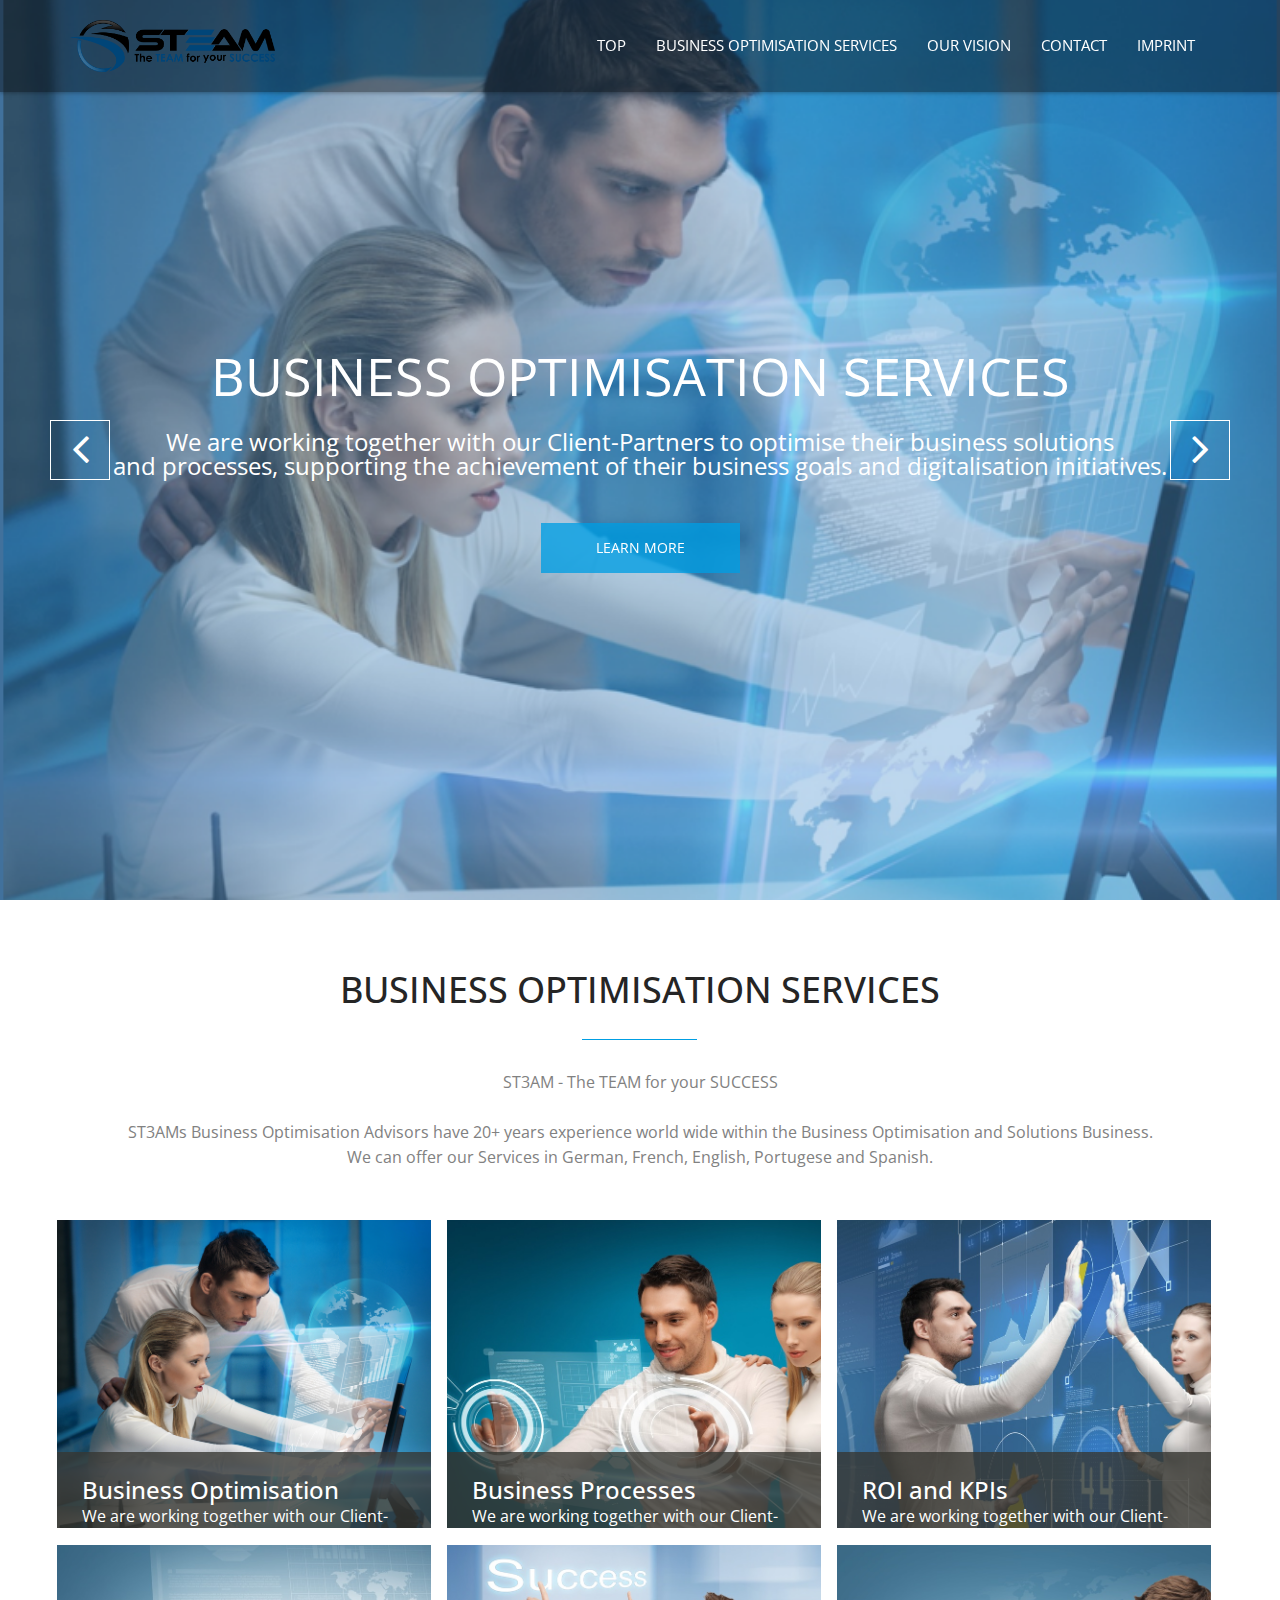
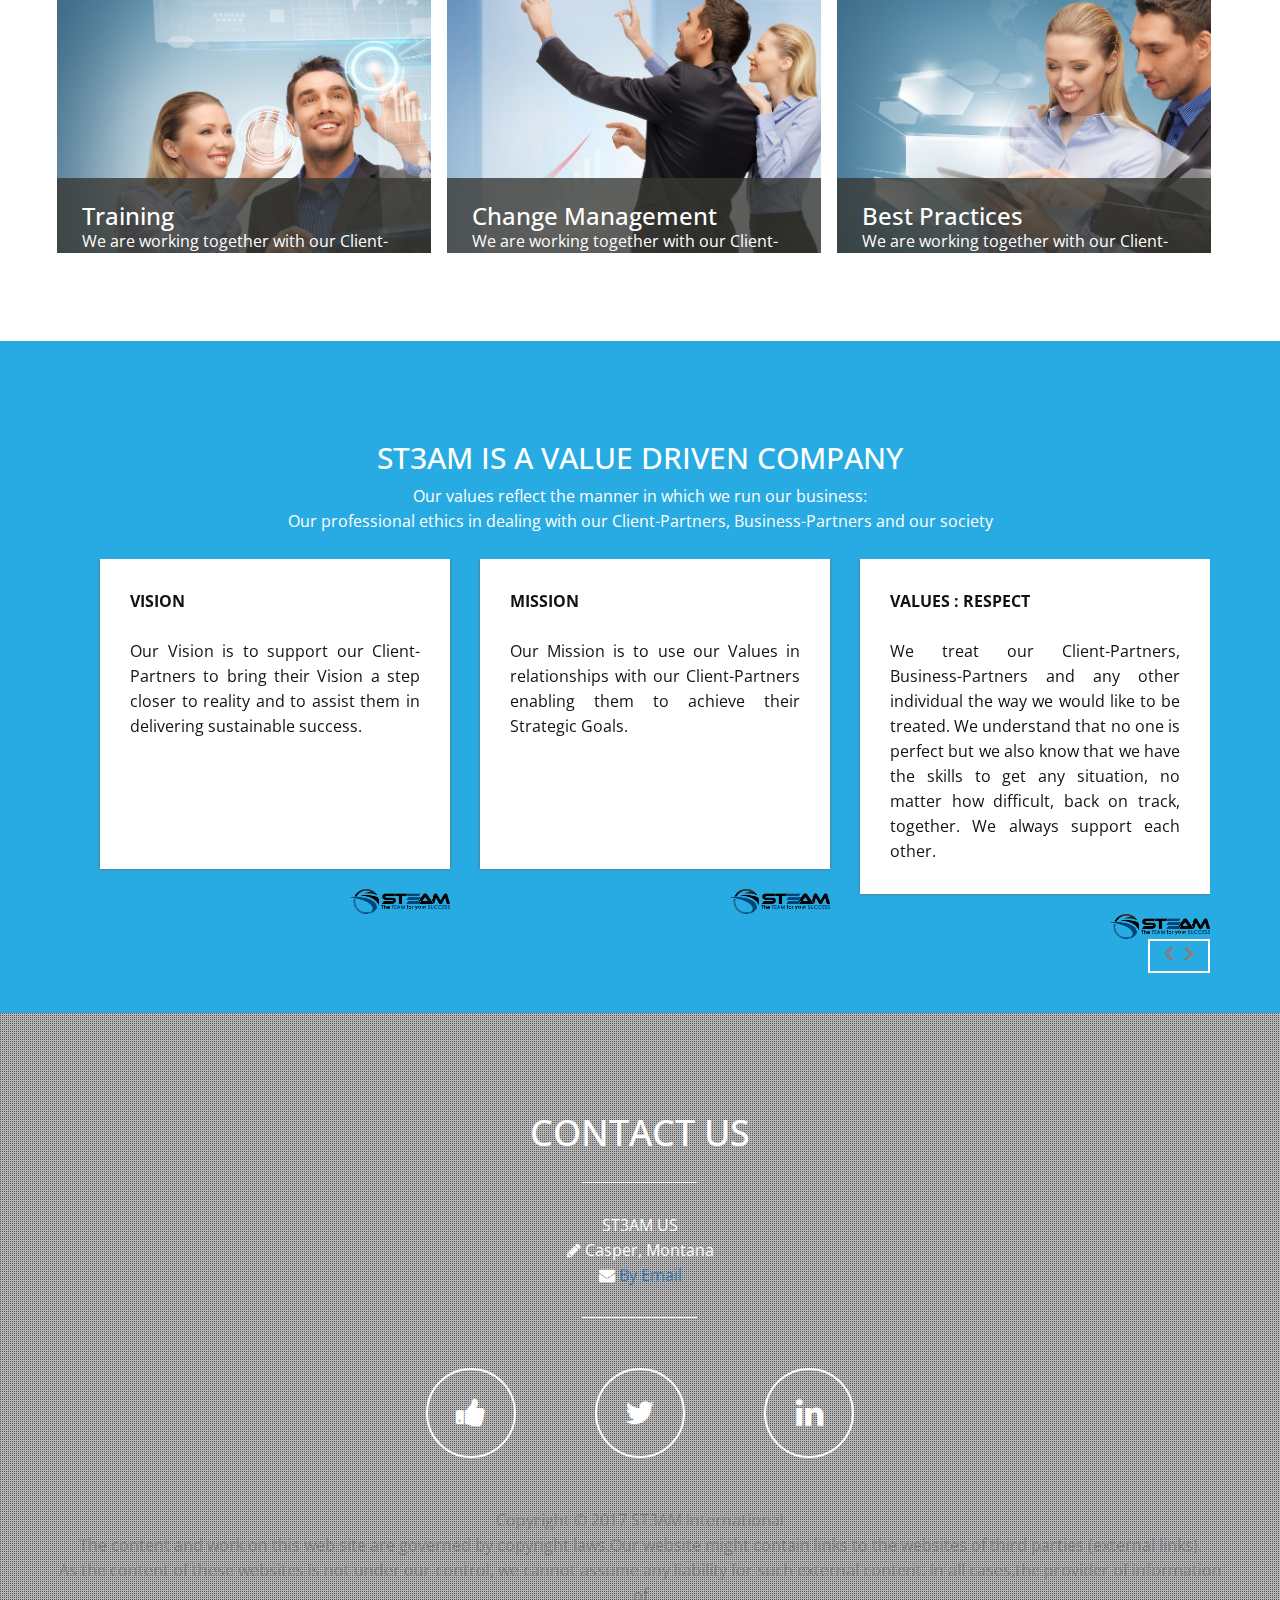
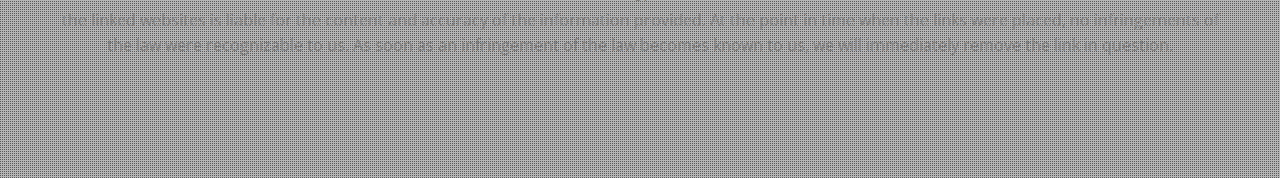
==== index.html @ ccc06d88 "Added email link" ====
<!DOCTYPE html>
<!--[if lt IE 7]>      <html lang="en" class="no-js lt-ie9 lt-ie8 lt-ie7"> <![endif]-->
<!--[if IE 7]>         <html lang="en" class="no-js lt-ie9 lt-ie8"> <![endif]-->
<!--[if IE 8]>         <html lang="en" class="no-js lt-ie9"> <![endif]-->
<!--[if gt IE 8]><!--> <html lang="en" class="no-js"> <!--<![endif]-->
    <head>
    	<!-- meta character set -->
        <meta charset="utf-8">
		<!-- Always force latest IE rendering engine or request Chrome Frame -->
        <meta http-equiv="X-UA-Compatible" content="IE=edge,chrome=1">
        <title>ST3AM GmbH - The TEAM for your SUCCESS</title>		
		<!-- Meta Description -->
        <meta name="description" content="We are working together with our Client-Partners to review and analyze their business processes, supporting them in their optimisation and digitalisation strategies.">
        <meta name="keywords" content="ST3AM, Business Optimisation Services, Processes, Analysis, KPI, ROI, business, optimisation,Oracle Field Service Cloud, OFSC, TOA,Workforce Management,Change Management,Best Practices,Training,Geschäftsprozesse, Optimierung, Mobility,Oracle, ContactEngine">
        <meta name="author" content="Ralf Fickert">
		<!-- Author of origional template used : Muhammad Morshed -->
		<!-- Mobile Specific Meta -->
        <meta name="viewport" content="width=device-width, initial-scale=1">
		
		<!-- CSS
		================================================== -->
		
		<link href='http://fonts.googleapis.com/css?family=Open+Sans:400,300,700' rel='stylesheet' type='text/css'>
		
		<!-- Fontawesome Icon font -->
        <link rel="stylesheet" href="css/font-awesome.min.css">
		<!-- bootstrap.min -->
        <link rel="stylesheet" href="css/jquery.fancybox.css">
		<!-- bootstrap.min -->
        <link rel="stylesheet" href="css/bootstrap.min.css">
		<!-- bootstrap.min -->
        <link rel="stylesheet" href="css/owl.carousel.css">
		<!-- bootstrap.min -->
        <link rel="stylesheet" href="css/slit-slider.css">
        <!-- bootstrap.min -->
        <link rel="stylesheet" href="css/slit-slider2.css">
		<!-- bootstrap.min -->
        <link rel="stylesheet" href="css/animate.css">
		<!-- Main Stylesheet -->
        <link rel="stylesheet" href="css/main.css">

		<!-- Modernizer Script for old Browsers -->
        <script src="js/modernizr-2.6.2.min.js"></script>

    </head>
	
    <body id="body">

		<!-- preloader -->
		<!-- <div id="preloader">
            <div class="loder-box">
            	<div class="battery"></div>
            </div>
		</div> -->
		<!-- end preloader -->

        <!--
        Fixed Navigation
        ==================================== -->
        <header id="navigation" class="navbar-inverse navbar-fixed-top animated-header">
            <div class="container">
                <div class="navbar-header">
                    <!-- responsive nav button -->
					<button type="button" class="navbar-toggle" data-toggle="collapse" data-target=".navbar-collapse">
						<span class="sr-only">Toggle navigation</span>
						<span class="icon-bar"></span>
						<span class="icon-bar"></span>
						<span class="icon-bar"></span>
                    </button>
					<!-- /responsive nav button -->
                    
					
                </div>

				<!-- main nav -->
                  <img src="img/logo/STEAM1.png"  class="logo-item" alt="ST3AM">
                <nav class="collapse navbar-collapse navbar-right" role="navigation">
                    <ul id="nav" class="nav navbar-nav">
                        <li><a href="#home-slider">Top</a></li>
                        <li><a href="#portfolio">Business Optimisation Services</a></li>
                        <li><a href="#client">Our Vision</a></li>
                        <li><a href="#social">Contact</a></li>
                         <li><a href="#social">Imprint</a></li>
                        
                    </ul>
                </nav>
				<!-- /main nav -->
				
            </div>
        </header>
        <!--
        End Fixed Navigation
        ==================================== -->
		
		<main class="site-content" role="main">
		
        <!--
        Home Slider
        ==================================== -->
		
		<section id="home-slider">
            <div id="slider" class="sl-slider-wrapper">
				<div class="sl-slider">
					<div class="sl-slide" data-orientation="vertical" data-slice1-rotation="10" data-slice2-rotation="-15" data-slice1-scale="" data-slice2-scale="2">

						<div class="bg-img bg-img-1"></div>

						<div class="slide-caption">
                            <div class="caption-content">
                                <h2 class="animated fadeInDown">Business Optimisation Services</h2>
                                <span class="animated fadeInDown">We are working together with our Client-Partners to optimise their business solutions<br>and processes, supporting the achievement of their business goals and digitalisation initiatives. </span>
                                <a href="#portfolio" class="btn btn-blue btn-effect">Learn More</a>
                            </div>
                        </div>
					</div>
					<div class="sl-slide" data-orientation="vertical" data-slice1-rotation="10" data-slice2-rotation="-15" data-slice1-scale="1.5" data-slice2-scale="1.5">
						<div class="bg-img bg-img-2"></div>
						<div class="slide-caption">
                            <div class="caption-content">
                                <h2>Business Processes</h2>
                                <span>We are working together with our Client-Partners to review and analyze their existing and <br>future business processes, supporting them in their optimisation and digitalisation strategies. </span>
                                <a href="#portfolio" class="btn btn-blue btn-effect">Learn More</a>
                            </div>
                        </div>
						
					</div>
					<div class="sl-slide" data-orientation="vertical" data-slice1-rotation="3" data-slice2-rotation="1.5" data-slice1-scale="1.5" data-slice2-scale="1.5">
						<div class="bg-img bg-img-3"></div>
						<div class="slide-caption">
                            <div class="caption-content">
                                <h2>ROI and KPIs</h2>
                                <span>We are working together with our Client-Partners, analysing their Return on Investment <br> requirements, defining Key Performance Indicators and creating strategies for improvement.</span>
                                <a href="#portfolio" class="btn btn-blue btn-effect">Learn More</a>
                            </div>
                        </div>
					</div>
                    <div class="sl-slide" data-orientation="vertical" data-slice1-rotation="1.5" data-slice2-rotation="1.5" data-slice1-scale="1.5" data-slice2-scale="1.5">
						<div class="bg-img bg-img-4"></div>
						<div class="slide-caption">
                            <div class="caption-content">
                                <h2 class="animated fadeInDown">Training</h2>
                                <span class="animated fadeInDown">We are working together with our Client-Partners to design customized trainings to <br>introduce the optimised solution, train the trainer and ensure sustainability of the solution.  </span>
                                <a href="#portfolio" class="btn btn-blue btn-effect">Learn More</a>
                            </div>
                        </div>
					</div>
                    <div class="sl-slide" data-orientation="vertical" data-slice1-rotation="10" data-slice2-rotation="-15" data-slice1-scale="1.5" data-slice2-scale="1.5">
						<div class="bg-img bg-img-5"></div>
						<div class="slide-caption">
                            <div class="caption-content">
                                <h2>Change Management</h2>
                                <span>We are working together with our Client-Partners to provide and implement <br>a change management strategy to ensure the sustainability of the achieved business success. </span>
                                <a href="#portfolio" class="btn btn-blue btn-effect">Learn More</a>
                            </div>
                        </div>
					</div>
                     <div class="sl-slide" data-orientation="vertical" data-slice1-rotation="10" data-slice2-rotation="-15" data-slice1-scale="1.5" data-slice2-scale="1.5">
						<div class="bg-img bg-img-6"></div>
						<div class="slide-caption">
                            <div class="caption-content">
                                <h2>Best Practices</h2>
                                <span>We are working together with our Client-Partners to define and establish <br>best practice methodologies to ensure sustainablility of quality and business goals. </span>
                                <a href="#portfolio" class="btn btn-blue btn-effect">Learn More</a>
                            </div>
                        </div>
					</div>

				</div> <!-- /sl-slider -->
                
              <nav id="nav-arrows" class="nav-arrows hidden-xs hidden-sm visible-md visible-lg">
                    <a href="Previous"  class="sl-prev">
                        <i class="fa fa-angle-left fa-3x"></i>
                    </a>
                    <a href="Next" class="sl-next">
                        <i class="fa fa-angle-right fa-3x"></i>
                    </a>
                </nav>
                
				<nav id="nav-dots" class="nav-dots visible-xs visible-sm hidden-md hidden-lg">
					<span class="nav-dot-current"></span>
					<span></span>
					<span></span>
				</nav>
                
			</div><!-- /slider-wrapper -->
		</section>	
		<!-- portfolio section -->
		<section id="portfolio">
			<div class="container">
				<div class="row">
					<div class="sec-title text-center wow animated fadeInDown">
						<h2>Business Optimisation Services</h2>
						<p>ST3AM - The TEAM for your SUCCESS</p>
                        <p><br>ST3AMs Business Optimisation Advisors have 20+ years experience world wide within the Business Optimisation and Solutions Business.</p>
                        <p>We can offer our Services in  German, French, English, Portugese and Spanish.</p>
					</div>
				
					<ul class="project-wrapper wow animated fadeInUp">
						<li class="portfolio-item">
							<img src="img/portfolio/BusinessOptimisationServices779x641.jpg" class="img-responsive" alt="ST3AMs Business Optimisation Advisors have applied their expertise and knowledge in a variety of projects across many industries such as Consumer Goods,Telecomunications, Utilities, Automotive,etc.">
							<figcaption class="mask">
								<h3>Business Optimisation</h3>
								<p>We are working together with our Client-Partners to optimise their business solutions and processes, supporting the achievement of their business goals and digitalisation initiatives. </p>
							</figcaption>
							<ul class="external">
								<li><a class="fancybox" title="Business Optimisation Services" data-fancybox-group="works" href="img/portfolio/BusinessOptimisationServices381.jpg"><i class="fa fa-search"></i></a></li>
								<!-- <li><a href=""><i class="fa fa-link"></i></a></li> -->
							</ul>
						</li>
						
						<li class="portfolio-item">
							<img src="img/portfolio/BussinessProcesses779x641.jpg" class="img-responsive" alt="ST3AMs Business Optimisation Advisors use proven methodologies, knowhow and analysis skills to align your business processes with your business objectives.">
							<figcaption class="mask">
								<h3>Business Processes</h3>
								<p>We are working together with our Client-Partners to review and analyze their existing and future business processes, supporting them in their optimisation and digitalisation strategies.</p>
							</figcaption>
							<ul class="external">
								<li><a class="fancybox" title="Business Processes" href="img/portfolio/BussinessProcesses381.jpg" data-fancybox-group="works" ><i class="fa fa-search"></i></a></li>
								<!--<li><a href="#testimonials"><i class="fa fa-link"></i></a></li> -->
							</ul>
						</li>
						
						<li class="portfolio-item">
							<img src="img/portfolio/ROIKPIs779x641.jpg" class="img-responsive" alt="ST3AMs Business Optimisation Advisors help by the interpretation of KPIs and identification of the influencing factors  and enables the establishment of corrective measures and monitoring of the trends.">
							<figcaption class="mask">
								<h3>ROI and KPIs</h3>
								<p>We are working together with our Client-Partners, analysing their Return on Investment requirements, defining Key Performance Indicators and creating strategies for improvement.</p>
							</figcaption>
							<ul class="external">
								<li><a class="fancybox" title="ROI and KPIs" data-fancybox-group="works" href="img/portfolio/ROIKPIs381.jpg"><i class="fa fa-search"></i></a></li>
								<!-- <li><a href=""><i class="fa fa-link"></i></a></li> -->
							</ul>
						</li>
						
						<li class="portfolio-item">
							<img src="img/portfolio/Training779x641.jpg" class="img-responsive" alt="ST3AMs Business Optimisation Advisors design customized training materials, train the trainers and end users and support the business's own training activities.">
							<figcaption class="mask">
								<h3>Training</h3>
								<p>We are working together with our Client-Partners to design customized trainings to introduce the optimised solution, train the trainer and ensure sustainability of the solution. </p>
							</figcaption>
							<ul class="external">
								<li><a class="fancybox" title="Training" data-fancybox-group="works" href="img/portfolio/Training381.jpg"><i class="fa fa-search"></i></a></li>
								<!-- <li><a href=""><i class="fa fa-link"></i></a></li> -->
							</ul>
						</li>
						
						<li class="portfolio-item">
							<img src="img/portfolio/ChangeManagement779x641.jpg" class="img-responsive" alt="ST3AMs Business Optimisation Advisors accompany our Client-Partners on the journey to sustainable success, applying proven methodologies, monitoring the result and adjusting the progress to reach the goals. ">
							<figcaption class="mask">
								<h3>Change Management</h3>
								<p>We are working together with our Client-Partners to provide and implement a change management strategy to ensure the sustainability of the achieved business success.  </p>
							</figcaption>
							<ul class="external">
								<li><a class="fancybox" title="Change Management" data-fancybox-group="works" href="img/portfolio/ChangeManagement381.jpg"><i class="fa fa-search"></i></a></li>
								<!--<li><a href=""><i class="fa fa-link"></i></a></li> -->
							</ul>
						</li>
						
						<li class="portfolio-item">
							<img src="img/portfolio/BestPractices779x641.jpg" class="img-responsive" alt="ST3AMs Business Optimisation Advisors work together with our Client-Partners to create best practices which produce optimal results and work effectively to produce successful outcomes.">
							<figcaption class="mask">
								<h3>Best Practices</h3>
								<p>We are working together with our Client-Partners to define and establish best practice methodologies to ensure sustainablility of quality and business goals.</p>
							</figcaption>
							<ul class="external">
								<li><a class="fancybox" title="Best Practices" data-fancybox-group="works" href="img/portfolio/BestPractices381.jpg"><i class="fa fa-search"></i></a></li>
								<!-- <li><a href=""><i class="fa fa-link"></i></a></li> -->
							</ul>
						</li>
					</ul>
					
				</div>
			</div>
		</section>
		<!-- end portfolio section -->
            
		<!-- Start Client Section -->
    <section id="client" class="client-section">
        <div class="container">
            <div class="row">
                <div class="col-md-12">
                    <div class="section-title text-center wow fadeInDown" data-wow-duration="2s" data-wow-delay="50ms">
                        <h2>ST3AM IS A VALUE DRIVEN COMPANY</h2>
                        <p>Our values reflect the manner in which we run our business:<br>Our professional ethics in dealing with our Client-Partners, Business-Partners and our society<br><br></p>
                    </div>
                </div>
            </div>
            <div class="row">
                 
                <div class="col-md-12">
                    <div class="testimonial-section">
                        <div class="testimonial">
                            <p><b>VISION</b><br><br>Our Vision is to support our Client-Partners to bring their Vision a step closer to reality and to assist them in delivering sustainable success.<br><br><br><br><br></p>
                            <div class="testimonial-people pull-right">
                                <img src="img/logo/STEAM1.png" class="img-responsive" alt="Vision">
                            </div>
                        </div>
                        <div class="testimonial">
                            <p><b>MISSION</b> <br><br>Our Mission is to use our Values in relationships with our Client-Partners enabling them to achieve their Strategic Goals.<br><br><br><br><br></p>
                            <div class="testimonial-people pull-right">
                                <img src="img/logo/STEAM1.png" class="img-responsive" alt="Mission">
                            </div>
                        </div>
                        <div class="testimonial">
                            <p><b>VALUES : RESPECT</b> <br><br>We treat our Client-Partners, Business-Partners and any other individual the way we would like to be treated. We understand that no one is perfect but we also know that we have the skills to get any situation, no matter how difficult, back on track, together. We always support each other. </p>
                            <div class="testimonial-people pull-right">
                                <img src="img/logo/STEAM1.png" class="img-responsive" alt="Values">
                            </div>
                        </div>
                        <div class="testimonial">
                            <p><b>VALUES : INTEGRITY</b> <br><br>We are honest and stand up to our commitments. We are always ready to go the extra mile. We are truthful to our Client-Partners, Business-Partners and any other individual.<br><br> <br><br> </p>
                            <div class="testimonial-people pull-right">
                                <img src="img/logo/STEAM1.png" class="img-responsive" alt="Values">
                            </div>
                        </div>
                        <div class="testimonial">
                            <p><b>VALUES : HUMILITY</b> <br><br>To err is human. We understand that asking for help displays a willingness to learn and to improve. We are open to opinions and seek input from others to ensure we have all the facts and are making decisions that are in the best interest of our Client-Partners.</p>
                            <div class="testimonial-people pull-right">
                                <img src="img/logo/STEAM1.png" class="img-responsive" alt="Values">
                            </div>
                        </div>
                        <div class="testimonial">
                            <p><b>VALUES : DEDICATION</b> <br><br>Dedication to helping others, putting our Client-Partners first, is a major factor for our success. Dedication means for us spending whatever time or energy is necessary to accomplish the task at hand.<br><br><br> </p>
                            <div class="testimonial-people pull-right">
                                <img src="img/logo/STEAM1.png" class="img-responsive" alt="Values">
                            </div>
                        </div>
                        <div class="testimonial">
                            <p><b>VALUES : CREATIVITY</b> <br><br>Our culture is supporting creative thinking to allow more diverse ideas and creative solutions to arise for our Client-Partners. We are allowing for adaptability so that when faced with an obstacle, we are quick to reframe our approach. <br><br> </p>
                            <div class="testimonial-people pull-right">
                                <img src="img/logo/STEAM1.png" class="img-responsive" alt="Values">
                            </div>
                        </div>
                        <div class="testimonial">
                            <p><b>VALUES : PASSION</b> <br><br>Passion fuels confidence, creates excitement and is contagious. Our passion gives us the courage leave our comfort zones when required. We have passion because we have chosen to help our Client-Partners optimise their business and this is what we love to do.  </p>
                            <div class="testimonial-people pull-right">
                                <img src="img/logo/STEAM1.png" class="img-responsive" alt="Values">
                            </div>
                        </div>
                    </div>
                </div>
            </div><!-- /.row -->
        </div><!-- /.container -->
    </section>
    <!-- End Client Section -->
            
		</section>	
		
            <!-- Social Contact Us section -->
		<section id="social" class="parallax">
			<div class="overlay">
				<div class="container">
					<div class="row">
					
						<div class="sec-title text-center white wow animated fadeInDown">
							<h2>CONTACT US</h2>
                            <p>ST3AM US</p><p><i class="fa fa-pencil"></i> Casper, Montana</p>
                            <p><i class="fa fa-envelope"></i> <a href="mailto:info@st3am.us">By Email</a><br></p>
                            <h2></h2>

						</div> 
						
						<ul class="social-button">
							<li class="wow animated zoomIn"><a href="https://www.facebook.com/ST3AM.eu"><i class="fa fa-thumbs-up fa-2x"></i></a></li>
							<li class="wow animated zoomIn" data-wow-delay="0.3s"><a href="https://twitter.com/ST3AM_Info"><i class="fa fa-twitter fa-2x"></i></a></li>
							<li class="wow animated zoomIn" data-wow-delay="0.6s"><a href="https://www.linkedin.com/organization/9259695"><i class="fa fa-linkedin fa-2x"></i></a></li>		
                            <p><br><br>Copyright &copy; 2017 ST3AM International </p>
                                <p>The content and work on this web site are governed by copyright laws.Our website might contain links to the websites of third parties  (external links).</p>
                            <p> As the content of these websites is not under our  control, we cannot assume any liability for such  external content. In  all cases,the provider of information of </p> 
                            <p> the linked websites is liable for the  content and accuracy of the information provided. At the point  in time when the links were placed, no infringements of </p> 
                            <p>  the law were recognizable to us. As soon as an infringement of the law becomes known to us, we will immediately remove the link in question.</p>
						</ul>
					</div>
				</div>
			</div>
		</section>
		<!-- end Social Contact Us section -->
		
		</main>

		<!-- Essential jQuery Plugins
		================================================== -->
		<!-- Main jQuery -->
        <script src="js/jquery-1.11.1.min.js"></script>
		<!-- Twitter Bootstrap -->
        <script src="js/bootstrap.min.js"></script>
		<!-- Single Page Nav -->
        <script src="js/jquery.singlePageNav.min.js"></script>
		<!-- jquery.fancybox.pack -->
        <script src="js/jquery.fancybox.pack.js"></script>
		<!-- Google Map API -->
		<!-- <script src="http://maps.google.com/maps/api/js?sensor=false"></script> -->
		<!-- Owl Carousel -->
        <script src="js/owl.carousel.min.js"></script>
        <!-- jquery easing -->
        <script src="js/jquery.easing.min.js"></script>
        <!-- Fullscreen slider -->
        <script src="js/jquery.slitslider.js"></script>
        <script src="js/jquery.ba-cond.min.js"></script>
		<!-- onscroll animation -->
        <script src="js/wow.min.js"></script>
		<!-- Custom Functions -->
        <script src="js/main.js"></script>
    </body>
</html>
---- css/slit-slider.css ----
.sl-slide, .sl-slides-wrapper, .sl-slide-inner {
	position: absolute;
	width: 100%;
	height: 100%;
	top: 0;
	left: 0;
}

.sl-slider-wrapper {
	width: 100%;
	height: 600px;
	overflow: hidden;
	position: relative;
}



.bg-img {
	background-position: center center;
	background-repeat: no-repeat;
	background-size: cover;
	height: 100%;
	width: 100%;
}

/* Custom navigation arrows */

.nav-arrows span {
	position: absolute;
	z-index: 2000;
	top: 50%;
	width: 40px;
	height: 40px;
	border: 8px solid #ddd;
	border: 8px solid rgba(150,150,150,0.4);
	text-indent: -90000px;
	margin-top: -40px;
	cursor: pointer;
	
	-webkit-transform: rotate(45deg);
	-moz-transform: rotate(45deg);
	-o-transform: rotate(45deg);
	-ms-transform: rotate(45deg);
	transform: rotate(45deg);
}

.nav-arrows span:hover {
	border-color: rgba(150,150,150,0.9);
}

.nav-arrows span.nav-arrow-prev {
	left: 5%;
	border-right: none;
	border-top: none;
}

.nav-arrows span.nav-arrow-next {
	right: 5%;
	border-left: none;
	border-bottom: none;
}

#nav-arrows > a {
  border: 1px solid #fff;
  color: #fff;
  display: block;
  height: 60px;
  line-height: 76px;
  position: absolute;
  text-align: center;
  top: 50%;
  width: 60px;
  z-index: 20;
  margin-top: -30px;

    -webkit-transition: all 0.5s ease 0s;
       -moz-transition: all 0.5s ease 0s;
        -ms-transition: all 0.5s ease 0s;
         -o-transition: all 0.5s ease 0s;
            transition: all 0.5s ease 0s;
}

#nav-arrows > a.sl-prev {
	left: 50px;
}

#nav-arrows > a.sl-next {
	right: 50px;
}

#nav-arrows > a.sl-next:hover {
	background-color: #009EE3;
	border-color: #009EE3;
	color: #fff;
}

/* Custom navigation dots */

.nav-dots {
	text-align: center;
	position: absolute;
	bottom: 2%;
	height: 30px;
	width: 100%;
	left: 0;
	z-index: 1000;
}

.nav-dots span {
	display: inline-block;
	position:relative;
	width: 16px;
	height: 16px;
	border-radius: 50%;
	margin: 3px;
	background: #ddd;
	background: rgba(150,150,150,0.4);
	cursor: pointer;
	box-shadow: 
		0 1px 1px rgba(255,255,255,0.4), 
		inset 0 1px 1px rgba(0,0,0,0.1);
}

.nav-dots span {
	background: rgba(150,150,150,0.1);
	margin: 6px;
	-webkit-transition: all 0.2s;
	-moz-transition: all 0.2s;
	-ms-transition: all 0.2s;
	-o-transition: all 0.2s;
	transition: all 0.2s;
	box-shadow: 
		0 1px 1px rgba(255,255,255,0.4), 
		inset 0 1px 1px rgba(0,0,0,0.1),
		0 0 0 2px rgba(255,255,255,0.5);
}

.nav-dots span.nav-dot-current,
.nav-dots span:hover {
	box-shadow: 
		0 1px 1px rgba(255,255,255,0.4), 
		inset 0 1px 1px rgba(0,0,0,0.1),
		0 0 0 5px rgba(255,255,255,0.5);
}

.nav-dots span.nav-dot-current:after {
	content: "";
	position: absolute;
	width: 10px;
	height: 10px;
	top: 3px;
	left: 3px;
	border-radius: 50%;
	background: rgba(255,255,255,0.8);
}

.bg-img-1 {
	background-image: url(../img/slider/BusinessBlueSlider.png);
}
.bg-img-2 {
	background-image: url(../img/slider/ProcessBLUESlider.png);
}
.bg-img-3 {
	background-image: url(../img/slider/roikpisBLUESlider.png);
}
.bg-img-4 {
	background-image: url(../img/slider/TrainingBLUESlider.png);
}
.bg-img-5 {
	background-image: url(../img/slider/ChangeManagementBLUESlider.png);
}
.bg-img-6 {
	background-image: url(../img/slider/BestPracticesBLUESlider.png);
}

/* Animations for content elements */

.sl-trans-elems .caption-content h2 {
	-webkit-animation: moveUp 1s ease-in-out both;
	-moz-animation: moveUp 1s ease-in-out both;
	-o-animation: moveUp 1s ease-in-out both;
	-ms-animation: moveUp 1s ease-in-out both;
	animation: moveUp 1s ease-in-out both;
}
.sl-trans-elems .caption-content span,
.sl-trans-elems .caption-content a {
	-webkit-animation: fadeIn 0.5s linear 0.5s both;
	-moz-animation: fadeIn 0.5s linear 0.5s both;
	-o-animation: fadeIn 0.5s linear 0.5s both;
	-ms-animation: fadeIn 0.5s linear 0.5s both;
	animation: fadeIn 0.5s linear 0.5s both;
}

.sl-trans-back-elems .caption-content h2 {
	-webkit-animation: fadeOut 1s ease-in-out both;
	-moz-animation: fadeOut 1s ease-in-out both;
	-o-animation: fadeOut 1s ease-in-out both;
	-ms-animation: fadeOut 1s ease-in-out both;
	animation: fadeOut 1s ease-in-out both;
}
.sl-trans-back-elems .caption-content span,,
.sl-trans-back-elems .caption-content a {
	-webkit-animation: fadeOut 1s linear both;
	-moz-animation: fadeOut 1s linear both;
	-o-animation: fadeOut 1s linear both;
	-ms-animation: fadeOut 1s linear both;
	animation: fadeOut 1s linear both;
}

@-webkit-keyframes moveUp{
	0% {-webkit-transform: translateY(40px);}
	100% {-webkit-transform: translateY(0px);}
}
@-moz-keyframes moveUp{
	0% {-moz-transform: translateY(40px);}
	100% {-moz-transform: translateY(0px);}
}
@-o-keyframes moveUp{
	0% {-o-transform: translateY(40px);}
	100% {-o-transform: translateY(0px);}
}
@-ms-keyframes moveUp{
	0% {-ms-transform: translateY(40px);}
	100% {-ms-transform: translateY(0px);}
}
@keyframes moveUp{
	0% {transform: translateY(40px);}
	100% {transform: translateY(0px);}
}

@-webkit-keyframes fadeIn{
	0% {opacity: 0;}
	100% {opacity: 1;}
}
@-moz-keyframes fadeIn{
	0% {opacity: 0;}
	100% {opacity: 1;}
}
@-o-keyframes fadeIn{
	0% {opacity: 0;}
	100% {opacity: 1;}
}
@-ms-keyframes fadeIn{
	0% {opacity: 0;}
	100% {opacity: 1;}
}
@keyframes fadeIn{
	0% {opacity: 0;}
	100% {opacity: 1;}
}

@-webkit-keyframes fadeOut{
	0% {opacity: 1;}
	100% {opacity: 0;}
}
@-moz-keyframes fadeOut{
	0% {opacity: 1;}
	100% {opacity: 0;}
}
@-o-keyframes fadeOut{
	0% {opacity: 1;}
	100% {opacity: 0;}
}
@-ms-keyframes fadeOut{
	0% {opacity: 1;}
	100% {opacity: 0;}
}
@keyframes fadeOut{
	0% {opacity: 1;}
	100% {opacity: 0;}
}
---- css/main.css ----
/**
*
* ---------------------------------------------------------------------------
*
* Template : Blue - A One-Page HTML Portfolio/Business Template
* Author : Muhammad Morshd
* Modified: Ralf Fickert
* Author URI : http://morsheds.com
*
* --------------------------------------------------------------------------- 
*
*/

/* =================================== */
/*	Basic Style 
/* =================================== */

body {
    background-color: #fff;
    font-family: 'Open Sans', sans-serif;
    line-height: 24px;
    font-size: 16px;
    color: #818181;
}

figure, p, address {
    margin: 0;
}

p {
    line-height: 25px;
}

iframe {
    border: 0;
}

a {
    -webkit-transition: all 0.3s ease-out 0s;
       -moz-transition: all 0.3s ease-out 0s;
        -ms-transition: all 0.3s ease-out 0s;
         -o-transition: all 0.3s ease-out 0s;
            transition: all 0.3s ease-out 0s;
}

a, a:hover, a:focus, .btn:focus {
    text-decoration: none;
    outline: none;
}

h1, h2, h3, h4, h5, h6,
.h1, .h2, .h3, .h4, .h5, .h6 {
    font-family: 'Open Sans', sans-serif;
    color: #252525;
}

main > section {
    padding: 70px 0;
}

.btn {
    border-radius: 0;
    border: 0;
    position: relative;
    text-transform: uppercase;
}

.btn-blue {
    background-color: rgba(0,158,227, 0.78);
    box-shadow: 0 -2px 0 rgba(0, 0, 0, 0.15) inset;
    padding: 15px 55px;
    color: #fff;
}

.btn-border {
    border: 2px solid #fff;
    color: #fff;
    padding: 12px 35px;
}

.bg-blue {
    background-color: #009EE3;
}

/* Sweep To Right */
.btn-effect {
	vertical-align: middle;
	box-shadow: 0 0 1px rgba(0, 0, 0, 0);
	position: relative;
	display: inline-block;

	-webkit-transform: translateZ(0);
	   -moz-transform: translateZ(0);
		-ms-transform: translateZ(0);
		 -o-transform: translateZ(0);
			transform: translateZ(0);
		  
	-webkit-backface-visibility: hidden;
	   -moz-backface-visibility: hidden;
			backface-visibility: hidden;
		  
	-webkit-transition-property: color;
	   -moz-transition-property: color;
		-ms-transition-property: color;
			transition-property: color;
		  
	-webkit-transition-duration: 0.3s;
	   -moz-transition-duration: 0.3s;
		-ms-transition-duration: 0.3s;
			transition-duration: 0.3s;
		  
	-moz-osx-font-smoothing: grayscale;
}

.btn-effect:before {
	content: "";
	position: absolute;
	z-index: -1;
	top: 0;
	left: 0;
	right: 0;
	bottom: 0;
	background: #fff;
	
	-webkit-transform: scaleX(0);
	   -moz-transform: scaleX(0);
		-ms-transform: scaleX(0);
			transform: scaleX(0);
			
	-webkit-transform-origin: 0 50%;
	   -moz-transform-origin: 0 50%;
		-ms-transform-origin: 0 50%;
			transform-origin: 0 50%;
			
	-webkit-transition-property: transform;
	   -moz-transition-property: transform;
		-ms-transition-property: transform;
			transition-property: transform;
			
	-webkit-transition-duration: 0.3s;
	   -moz-transition-duration: 0.3s;
		-ms-transition-duration: 0.3s;
			transition-duration: 0.3s;
			
	-webkit-transition-timing-function: ease-out;
	   -moz-transition-timing-function: ease-out;
		-ms-transition-timing-function: ease-out;
			transition-timing-function: ease-out;
}

.btn-effect:hover, .btn-effect:focus, .btn-effect:active {
	color: #009EE3;
}

.btn-effect:hover:before, .btn-effect:focus:before, .btn-effect:active:before {
	-webkit-transform: scaleX(1);
	   -moz-transform: scaleX(1);
	    -ms-transform: scaleX(1);
			transform: scaleX(1);
}

.sec-title {
    margin-bottom: 50px;
}

.sec-title.white {
    color: #fff;
}

.sec-title h2 {
    font-size: 36px;
    margin: 0 0 30px;
    padding-bottom: 30px;
    position: relative;
    text-transform: uppercase;
}

.sec-title.white h2 {
    color: #fff;
}

.sec-title h2:after {
    border-bottom: 1px solid #009ee3;
    content: "";
    display: block;
    left: 45%;
    bottom: 0;
    position: absolute;
    width: 115px;
}

.sec-title.white h2:after {
    border-bottom: 1px solid #fff;
}

.parallax {
    background-attachment: fixed;
    background-position: center top;
    background-repeat: no-repeat;
    background-size: cover;
}


/**
/*	Preloader
/* ==========================================*/

#preloader {
    background-color: #fff;
    position: fixed;
    width: 100%;
    height: 100%;
    z-index: 9999;
}

/*Battery*/
.loder-box {
  background-color: rgba(0, 0, 0, 0.02);
  border-radius: 1px;
  height: 100px;
  left: 50%;
  margin-left: -64px;
  margin-top: -50px;
  position: absolute;
  top: 50%;
  width: 128px;
}

.battery{
    width: 60px;
    height: 25px;
    top: 35%;
    border: 1px #2E2E2E solid;
    border-radius: 2px;
    position: relative;
    -webkit-animation: charge 5s linear infinite;
       -moz-animation: charge 5s linear infinite;
            animation: charge 5s linear infinite;
    margin: 0 auto;
}

.battery:after {
  background-color: #2E2E2E;
  border-radius: 0 1px 1px 0;
  content: "";
  height: 10px;
  position: absolute;
  right: -5px;
  top: 7px;
  width: 3px;
}

@-webkit-keyframes charge{
    0%{box-shadow: inset 0px 0px 0px #2E2E2E;}
    100%{box-shadow: inset 60px 0px 0px #2E2E2E;}
}

@-moz-keyframes charge{
    0%{box-shadow: inset 0px 0px 0px #2E2E2E;}
    100%{box-shadow: inset 60px 0px 0px #2E2E2E;}
}

@keyframes charge{
    0%{box-shadow: inset 0px 0px 0px #2E2E2E;}
    100%{box-shadow: inset 60px 0px 0px #2E2E2E;}
}





/**
/*	Header
/* ==========================================*/

#navigation {
    -webkit-transition: all 0.8s ease 0s;
       -moz-transition: all 0.8s ease 0s;
        -ms-transition: all 0.8s ease 0s;
         -o-transition: all 0.8s ease 0s;
            transition: all 0.8s ease 0s;

    background-color: rgba(0,0,0,.4);
    box-shadow: 0 1px 4px rgba(0, 0, 0, 0.3);
    padding: 5px 0;
}

#navigation.animated-header {
    padding: 20px 0;
}

h1.navbar-brand {
    font-size: 20px;
    font-weight: 700;
    margin: 0;
    text-transform: uppercase;
}

.navbar-inverse .navbar-nav > li > a {
    color: #fff;
    font-size: 15px;
    text-transform: uppercase;
}


/*=================================================================
	Home Slider
==================================================================*/


#home-slider {
    position: relative;
    padding: 0;
}

.sl-slider-wrapper {
    width: 100%;
    margin: 0 auto;
    position: relative;
    overflow: hidden;
}

.sl-slider {
    position: absolute;
    top: 0;
    left: 0;
}

/* Slide wrapper and slides */

.sl-slide,
.sl-slides-wrapper,
.sl-slide-inner {
    position: absolute;
    width: 100%;
    height: 100%;
    top: 0;
    left: 0;
} 

.sl-slide {
    z-index: 1;
}

.slide-caption {
    color: #fff;
    display: table;
    height: 100%;
    left: 0;
    min-height: 100%;
    position: absolute;
    text-align: center;
    top: 0;
    width: 100%;
    z-index: 11;
}

.slide-caption .caption-content {
    vertical-align: middle;
    display: table-cell;
}

.caption-content h2 {
    color: #fff;
    font-size: 52px;
    font-weight: 400;
    margin-bottom: 25px;
    text-transform: uppercase;
}

.caption-content > span {
    display:block;
    font-size: 24px;
    margin-bottom: 45px;
    /* Ralf Fickert text-transform: capitalize; changed to mix to have mixed letters in Slider subtitle area*/
    text-transform:mix;
}

.caption-content p {
    font-size: 29px;
    margin-bottom: 65px;
}

/* The duplicate parts/slices */

.sl-content-slice {
    overflow: hidden;
    position: absolute;
    -webkit-box-sizing: content-box;
    -moz-box-sizing: content-box;
    box-sizing: content-box;
    background: #fff;
    -webkit-backface-visibility: hidden;
    -moz-backface-visibility: hidden;
    -o-backface-visibility: hidden;
    -ms-backface-visibility: hidden;
    backface-visibility: hidden;
    opacity : 1;
}

/* Horizontal slice */

.sl-slide-horizontal .sl-content-slice {
    width: 100%;
    height: 50%;
    left: -200px;
    -webkit-transform: translateY(0%) scale(1);
    -moz-transform: translateY(0%) scale(1);
    -o-transform: translateY(0%) scale(1);
    -ms-transform: translateY(0%) scale(1);
    transform: translateY(0%) scale(1);
}

.sl-slide-horizontal .sl-content-slice:first-child {
    top: -200px;
    padding: 200px 200px 0px 200px;
}

.sl-slide-horizontal .sl-content-slice:nth-child(2) {
    top: 50%;
    padding: 0px 200px 200px 200px;
}

/* Vertical slice */

.sl-slide-vertical .sl-content-slice {
    width: 50%;
    height: 100%;
    top: -200px;
    -webkit-transform: translateX(0%) scale(1);
    -moz-transform: translateX(0%) scale(1);
    -o-transform: translateX(0%) scale(1);
    -ms-transform: translateX(0%) scale(1);
    transform: translateX(0%) scale(1);
}

.sl-slide-vertical .sl-content-slice:first-child {
    left: -200px;
    padding: 200px 0px 200px 200px;
}

.sl-slide-vertical .sl-content-slice:nth-child(2) {
    left: 50%;
    padding: 200px 200px 200px 0px;
}

/* Content wrapper */
/* Width and height is set dynamically */
.sl-content-wrapper {
    position: absolute;
}

.sl-content {
    width: 100%;
    height: 100%;
}



/* Project laughtbox setup */

.fancybox-item.fancybox-close {
    background: url("../img/icons/close.png") no-repeat scroll 0 0 transparent;
    height: 50px;
    right: 0;
    top: 0;
    width: 50px;
}

.fancybox-next span {
    background: url("../img/right.png") no-repeat scroll center center #009ee3;
    height: 50px;
    width: 50px;
    right: 0;
}

.fancybox-prev span {
    background: url("../img/left.png") no-repeat scroll center center #009ee3;
    height: 50px;
    width: 50px;
    left: 0;
}

/*=================================================================
	Portfolio
==================================================================*/

.project-wrapper {
    margin: 0;
    padding: 0;
    list-style: none;
    text-align: center;
}

.project-wrapper li {
    display: inline-block;
}

.portfolio-item {
    cursor: pointer;
    margin: 0 1% 1% 0;
    overflow: hidden;
    position: relative;
    width: 32%;
}

figcaption.mask {
    background-color: rgba(54, 55, 50, 0.79);
    bottom: -126px;
    color: #fff;
    padding: 25px;
    position: absolute;
    width: 100%;
    text-align: left;
    
    -webkit-transition: all 0.4s ease 0s;
       -moz-transition: all 0.4s ease 0s;
        -ms-transition: all 0.4s ease 0s;
         -o-transition: all 0.4s ease 0s;
            transition: all 0.4s ease 0s;
}

.portfolio-item:hover figcaption.mask {
    bottom: 0;
}

figcaption.mask h3 {
    margin: 0;
    color: #fff;
}

ul.external {
    list-style: outside none none;
    margin: 0;
    padding: 0;
    position: absolute;
    right: 0;
    top: -47px;
    
    -webkit-transition: all 0.4s ease 0s;
       -moz-transition: all 0.4s ease 0s;
        -ms-transition: all 0.4s ease 0s;
         -o-transition: all 0.4s ease 0s;
            transition: all 0.4s ease 0s;
}

ul.external li {
    display: inline-block;
}

ul.external li a {
    background-color: rgba(255, 255, 255, 0.9);
    color: #818181;
    display: block;
    padding: 10px 18px 13px;
    
    -webkit-transition: all 0.5s ease 0s;
       -moz-transition: all 0.5s ease 0s;
        -ms-transition: all 0.5s ease 0s;
         -o-transition: all 0.5s ease 0s;
            transition: all 0.5s ease 0s;
}

ul.external li a:hover {
    background-color: #009EE3;
    color: #fff;
}

.portfolio-item:hover ul.external {
    top: 0;
}

.fancybox-skin {
    border-radius: 0;
}

.fancybox-title.fancybox-title-inside-wrap {
    padding: 15px;
}

.fancybox-title h3 {
    margin: 0 0 15px;
}

.fancybox-title p {
    color: #818181;
    font-size: 16px;
    line-height: 22px;
}

.fancybox-title-inside-wrap {
    padding-top: 0;
}

/*=================================================================
	Testimonials
==================================================================*/


#testimonials {
    background-image: url(../img/parallax/HappyClient-Partner3.jpg);
    padding: 0;
    color: #fff;
}

#testimonials .sec-title h2:after {
    border-bottom: 1px solid #fff;
}

#testimonials .overlay {
    background-color: rgba(15,155,224, 0.78);
    padding: 70px 0 40px;
}

.testimonial-item {
    margin: 0 auto;
    padding-bottom: 50px;
    width: 64%;
}

.testimonial-item img {
    border: 3px solid #fff;
    border-radius: 50%;
    display: inline-block;
    height: auto;
    max-width: 100px;
}

.testimonial-item > div {
    line-height: 30px;
    position: relative;
}

.testimonial-item > div:before {
    background-image: url("../img/icons/quotes.png");
    background-repeat: no-repeat;
    bottom: 127px;
    height: 33px;
    left: -35px;
    position: absolute;
    width: 45px;
}

.testimonial-item > div:after {
    background-image: url("../img/icons/quotes.png");
    background-position: -58px 0;
    background-repeat: no-repeat;
    bottom: -50px;
    height: 33px;
    position: absolute;
    right: 0;
    width: 45px;
}

.testimonial-item > div > span {
    display: inline-block;
    font-weight: 700;
    margin: 40px 0 30px;
    text-transform: uppercase;
}

#testimonials .owl-controls.clickable {
    margin-top: 20px;
    text-align: center;
}

#testimonials .owl-buttons {
    border: 2px solid #fff;
    float: inherit;
}

#testimonials .owl-prev:hover,
#testimonials .owl-next:hover {
    color: #fff;
}

.owl-buttons {
    border: 2px solid #fff;
    display: inline-block;
    float: right;
    padding: 1px 8px 5px;
}

.owl-buttons > div {
    display: inline-block;
    padding: 0 5px;
}
.price-table {
    border: 1px solid #e3e3e3;
}

.price-table.featured {
    -webkit-box-shadow: 0 4px 5px rgba(0,0,0,0.19);
       -moz-box-shadow: 0 4px 5px rgba(0,0,0,0.19);
            box-shadow: 0 4px 5px rgba(0,0,0,0.19);
}

.price-table > span {
    color: #252525;
    display: block;
    font-size: 24px;
    padding: 30px 0;
    text-transform: uppercase;
}

.price-table .value {
    background-color: #f8f8f8;
    color: #727272;
    padding: 20px 0;

    -webkit-transition: all 0.7s ease 0s;
       -moz-transition: all 0.7s ease 0s;
        -ms-transition: all 0.7s ease 0s;
         -o-transition: all 0.7s ease 0s;
            transition: all 0.7s ease 0s;
}

.price-table.featured .value {
    background-color: #009EE3;
    color: #fff;
}

.price-table .value span {
    display: inline-block;
}

.price-table .value span:first-child {
    font-size: 32px;
    line-height: 32px;
}

.price-table .value span:nth-child(2) {
    font-size: 65px;
    line-height: 65px;
    margin-bottom: 25px;
}

.price-table .value span:last-child {
    font-size: 16px;
}

.price-table ul {
    margin: 0;
    padding: 0;
    list-style: none;
    text-align: center;
}

.price-table ul li {
    border-top: 1px solid #e3e3e3;
    display: block;
    padding: 25px 0;

    -webkit-transition: all 0.7s ease 0s;
       -moz-transition: all 0.7s ease 0s;
        -ms-transition: all 0.7s ease 0s;
         -o-transition: all 0.7s ease 0s;
            transition: all 0.7s ease 0s;
}

.price-table ul li a {
    display: block;
    text-transform: uppercase;
}

.price-table.featured ul li:last-child,
.price-table ul li:last-child:hover {
    background-color: #009EE3;
}

.price-table.featured ul li:last-child a,
.price-table ul li:last-child:hover a {
    color: #fff;
}

/*=================================================================
Vision Mission Values
==================================================================*/
.col-md-12 {
  position: relative;
  min-height: 1px;
  padding-right: 15px;
  padding-left: 15px;
}

col-md-12 {
    width: 100%;
  }
.col-xs-1, .col-xs-2, .col-xs-3, .col-xs-4, .col-xs-5, .col-xs-6, .col-xs-7, .col-xs-8, .col-xs-9, .col-xs-10, .col-xs-11, .col-xs-12 {
  float: left;
}
.imglogo {
  vertical-align:bottom;
}
.img-responsive,
.thumbnail > img,
.thumbnail a > img,
.carousel-inner > .item > img,
.carousel-inner > .item > a > img {
  display: block;
  max-width: 100%;
  height: auto;
}
.img-rounded {
  border-radius: 6px;
}
.img-thumbnail {
  display: inline-block;
  max-width: 100%;
  height: auto;
  padding: 4px;
  line-height: 1.42857143;
  background-color: #fff;
  border: 1px solid #ddd;
  border-radius: 4px;
  -webkit-transition: all .2s ease-in-out;
       -o-transition: all .2s ease-in-out;
          transition: all .2s ease-in-out;
}
.img-circle {
  border-radius: 50%;
}
.client-section {
    padding-top: 80px;
    padding-bottom: 40px;
    background-color: #28ABE3;
}

.client-section .section-title h2 {
    color: #fff;
}

.client-section .section-title p {
    color: #fff;
}


.testimonial p {
    background: #fff;
    box-shadow: 0 0 3px #666;
    color: #111;
    padding: 30px;
    margin-left: 30px;
    text-align: justify;
}

.testimonial img {
    width: 100px;
    height: auto;
    margin-top: 20px;
}

.testimonial-people {
    color: #fff;
}

.logo-item {
    cursor: pointer;
    overflow: hidden;
    position:relative;
    width: 18%;
}

/*=================================================================
	Price
==================================================================*/

#social {
    background-image: url(../img/social/LogoBLUESocial.png);
    padding: 0;
}

#social .overlay {
    background: url("../img/slide_bg.png") repeat scroll 0 0 transparent;
    padding: 100px 0 120px;
}

.social-button {
    margin: 0;
    padding: 0;
    list-style: none;
    text-align: center;
}

.social-button li {
    display: inline-block;
}

.social-button li:nth-child(2) {
    margin: 0 75px;
}

.social-button li a {
    border: 2px solid #fff;
    border-radius: 50%;
    color: #fff;
    display: block;
    height: 90px;
    line-height: 96px;
    width: 90px;
    
    -webkit-transition: all 0.2s ease 0s;
       -moz-transition: all 0.2s ease 0s;
        -ms-transition: all 0.2s ease 0s;
         -o-transition: all 0.2s ease 0s;
            transition: all 0.2s ease 0s;
}

.social-button li a:hover {
    color: #008ECC;
    border: 2px solid #008ECC;
}

/*============================================================
	Google Maps
==============================================================*/

#google-map {
    padding: 0;
}

#map-canvas {
    /*changed by Ralf Fickert to 455px so that the marker info window fits*/ 
    width: 100%;
    height: 455px;
}


/*============================================================
	Footer
==============================================================*/

#footer {
    background-color: #2E2E2E;
    padding: 70px 0;
    color: #fff;
}

.footer-content {
    width: 390px;
    margin: 0 auto;
}

.footer-content > div {
    margin-bottom: 40px;
}

.footer-content > div > p:first-child {
    margin-bottom: 15px;
    text-transform: uppercase;
}

.subscribe-form {
    position: relative;
}

.subscribe.form-control {
    background-color: transparent;
    border: 1px solid #7f7f7f;
}

.subscribe.form-control:focus {
    -webkit-box-shadow: none;
       -moz-box-shadow: none;
            box-shadow: none;
}

.submit-icon {
    background-color: #7f7f7f;
    border: 0 none;
    border-radius: 0;
    color: #c1c1c1;
    padding: 13px 20px;
    position: absolute;
    overflow: hidden;
    right: 0;
    top: 0;
}

.submit-icon .fa-paper-plane {
    position: relative;
    top: 0;
    
    -webkit-transform: translateX(0);
       -moz-transform: translateX(0);
        -ms-transform: translateX(0);
         -o-transform: translateX(0);
            transform: translateX(0);

    -webkit-transition: all 0.3s ease 0.2s;
       -moz-transition: all 0.3s ease 0.2s;
        -ms-transition: all 0.3s ease 0.2s;
         -o-transition: all 0.3s ease 0.2s;
            transition: all 0.3s ease 0.2s;
}

.submit-icon:hover .fa-paper-plane {
    position: relative;
    top: -37px;
    
    -webkit-transform: translateX(30px);
       -moz-transform: translateX(30px);
        -ms-transform: translateX(30px);
         -o-transform: translateX(30px);
            transform: translateX(30px);
}

.footer-content .footer-social {
    margin: 40px 0 35px;
}

.footer-social ul {
    list-style: outside none none;
    margin: 0;
    padding: 0;
    text-align: center;
}

.footer-social ul li {
    display: inline-block;
    margin: 0 10px;
}

.footer-social ul li a {
    color: #7f7f7f;
    display: block;
    
    -webkit-transition: all 0.2s ease 0s;
       -moz-transition: all 0.2s ease 0s;
        -ms-transition: all 0.2s ease 0s;
         -o-transition: all 0.2s ease 0s;
            transition: all 0.2s ease 0s;
}

.footer-social ul li a:hover {
    color: #009EE3;
}

.footer-content > p {
    color: #ababab;
    font-size: 12px;
}


/*============================================================ 
	Responsive Styles
 ============================================================*/

/*============================================================
	For Small Desktop
==============================================================*/

@media (min-width: 980px) and (max-width: 1150px) {

/*about*/
    #about .welcome-block img {
        margin-bottom: 30px;
    }

/* portfolio */
    figcaption.mask {
        bottom: -151px;
    }

    .testimonial-item > div:after {
        bottom: -40px;
    }
}


/*============================================================
	Tablet (Portrait) Design for a width of 768px
==============================================================*/

@media (min-width: 768px) and (max-width: 979px) {

/* home slider  */
    .caption-content h2 {
        font-size: 40px;
    }

    .caption-content p {
        font-size: 25px;
    }

    .caption-content strong {
        font-size: 45px;
    }

/* about */
    .recent-works {
        margin-bottom: 50px;
    }

    .service-item {
        margin-bottom: 50px;
    }

/* portfolio */
    .portfolio-item {
        width: 48%;
    }

/* testimonial */
    .testimonial-item {
        width: 100%;
    }

    .testimonial-item {
        width: 80%;
    }

    .testimonial-item > div:after {
        bottom: -35px;
    }

/* price */
    .price-table {
        margin-bottom: 50px;
    }

/* contact form */
    .contact-form {
        margin-bottom: 50px;
    }
}


/*============================================================
	Mobile (Portrait) Design for a width of 320px
==============================================================*/

@media only screen and (max-width: 767px) {

    body {
        font-size: 14px;
    }

    .parallax {
 /* Ralf Fickert changed this background-position: centet tip !important;*/
background-position:center top;
    }

    .sec-title h2 {
        font-size: 25px;
    }

    .sec-title h2:after {
        left: 30%;
    }

/*navigation*/
    .navbar-inverse .navbar-toggle {
        border-color: #fff;
    }

    .navbar-inverse .navbar-toggle:hover,
    .navbar-inverse .navbar-toggle:focus {
        background-color: transparent;
    }

/* slider */
    .caption-content h2 {
        font-size: 18px;
    }

    .caption-content > span {
        font-size: 16px;
        margin-bottom: 20px;
    }

    .caption-content p {
        font-size: 16px;
        margin-bottom: 30px;
    }

    .caption-content strong {
        font-size: 22px;
    }

/* about */
    .recent-works {
        margin-bottom: 85px;
    }

    #about h3 {
        font-size: 18px;
        margin: 0 0 35px !important;
    }

    #about .owl-buttons {
        margin-top: 20px;
    }

    #about .message-body {
        margin-bottom: 45px;
    }

    #about .welcome-block img {
        margin: 0 25px 15px 0;
    }

/* service */
    .service-item {
        width: 100%;
    }

/*portfolio Ralf Fickert changed width from 280px to 95%  margin: 0 auto 10px*/
    .portfolio-item {
      margin: 0 auto 10px;
       font-size: 14px;
        width:95%;
    }
/* Ralf Fickert changed  */
    
    .logo-item {
        width:48%;
    }
   

    figcaption.mask {
        bottom: -107px;
        color: #fff;
        padding: 15px;
    }

/* lightbox */
    .fancybox-title h3 {
        font-size: 20px;
    }

    .fancybox-title p {
        font-size: 14px;
    }

/* testimonial */
    .testimonial-item {
        width: 95%;
    }

    .testimonial-item > div:before,
    .testimonial-item > div:after {
        background-image: none;
    }

    .testimonial-item > div > span {
        margin: 30px 0 20px;
    }

/* price */
    .price-table {
        margin-bottom: 50px;
    }

/* follow us */
    .social-button li:nth-child(2) {
        margin: 0 25px;
    }

    .social-button li a {
        height: 65px;
        line-height: 71px;
        width: 65px;
    }

/* contact form */
    .contact-form {
        margin-bottom: 50px;
    }

/* footer */
    .footer-content {
        width: 100%;
    }

    .footer-social ul li {
        margin: 0 7px;
    }
}


/*============================================================
	Mobile (Landscape) Design for a width of 480px
==============================================================*/

@media only screen and (min-width: 480px) and (max-width: 767px) {

    .sec-title h2:after {
        left: 38%;
    }

/* home slider */
    .caption-content h2 {
        font-size: 35px;
    }

    .caption-content p {
        font-size: 25px;
    }

    .caption-content strong {
        font-size: 35px;
    }

/*about*/

    #about .welcome-block h3 {
        margin: 0 0 35px;
    }

/* service */

    .service-item {
        margin: 0 auto 50px;
        width: 55%;
    }

/* portfolio */
    .portfolio-item {
        width: 48%;
    }

    figcaption.mask {
        bottom: -132px;
    }

/* testimonial */
    .testimonial-item {
        width: 80%;
    }

    .testimonial-item > div:before {
        bottom: 160px;
    }

/* social */
    .social-button li:nth-child(2) {
        margin: 0 50px;
    }

    .social-button li a {
        height: 90px;
        line-height: 96px;
        width: 90px;
    }

/* price */
    .price-table {
        margin-bottom: 50px;
    }

/* contact form */
    .contact-form {
        margin-bottom: 50px;
    }

/* footer */
    .footer-content {
        width: 380px;
    }
}
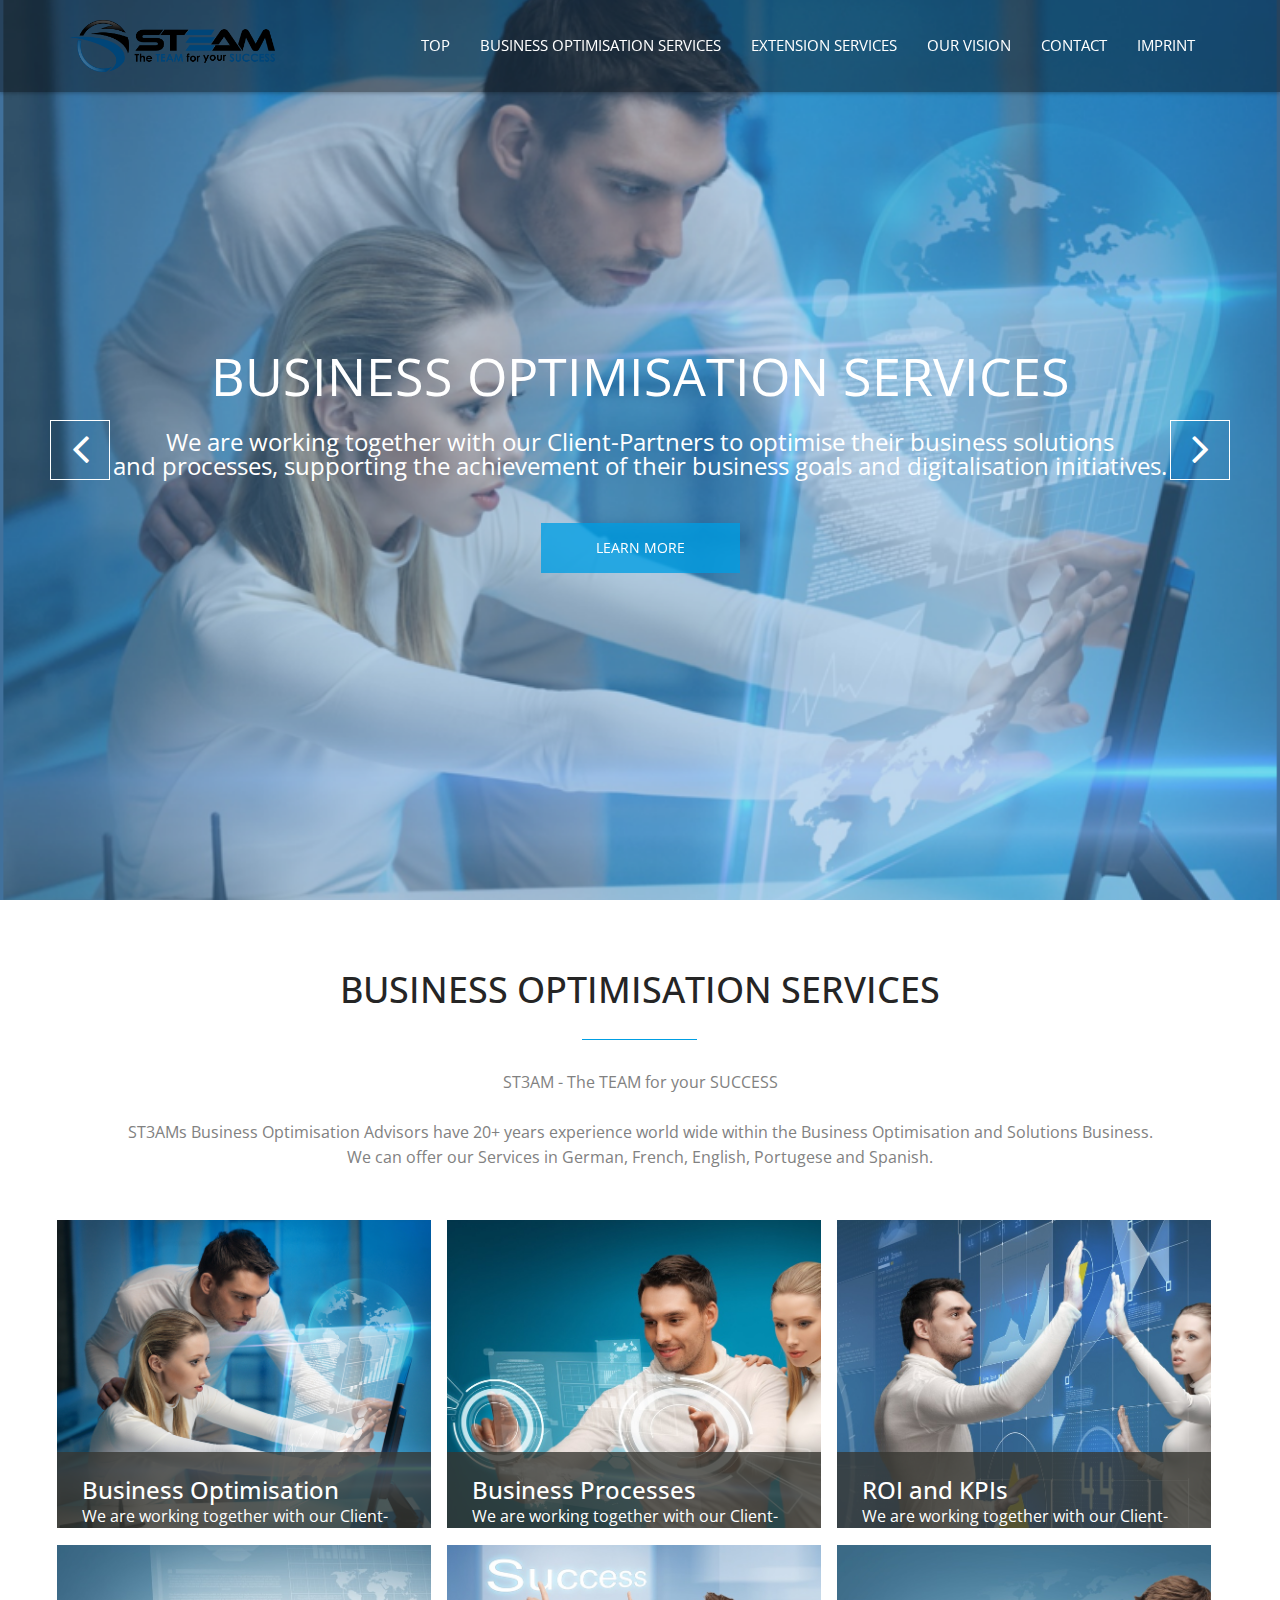
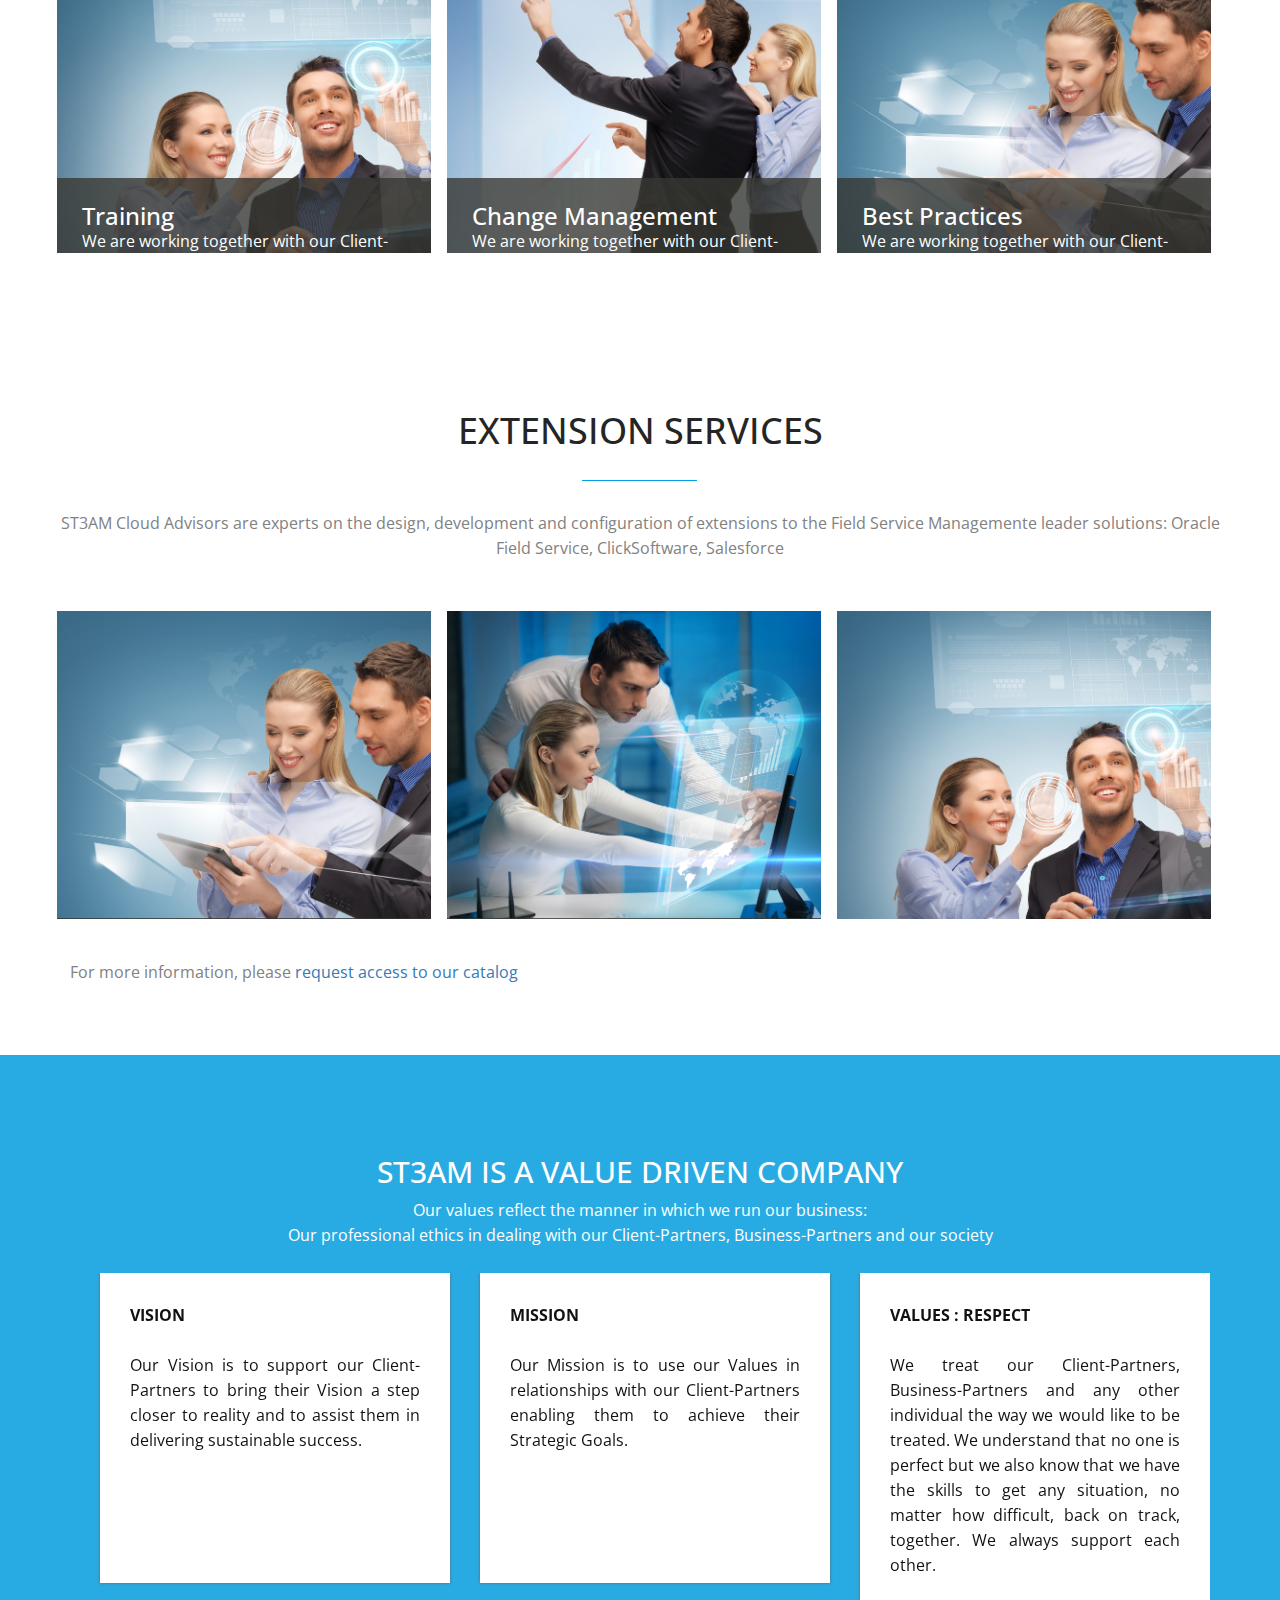
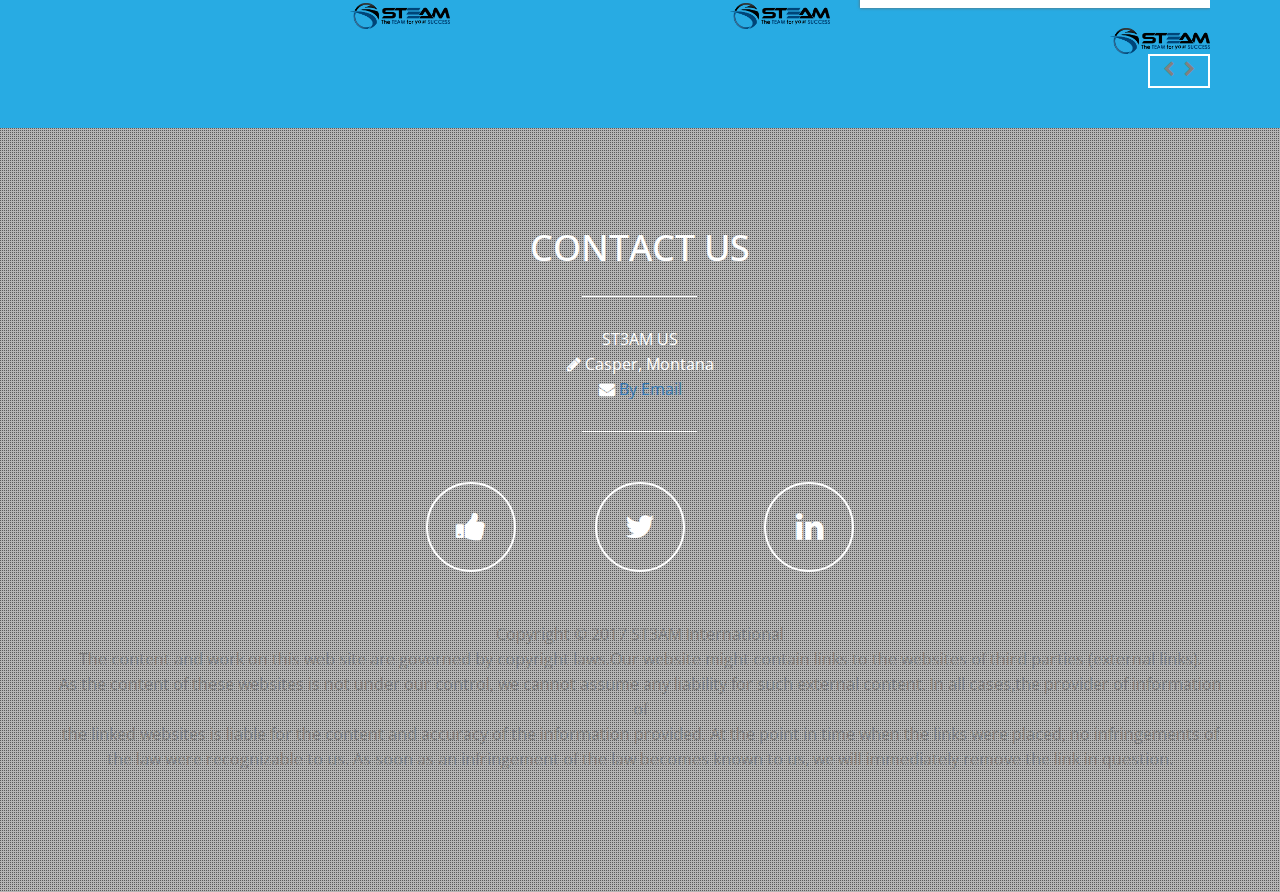
==== commit 825547f7: "Moved main page" ====
--- a/index.html
+++ b/index.html
@@ -1,406 +1,569 @@
-
 <!DOCTYPE html>
 <!--[if lt IE 7]>      <html lang="en" class="no-js lt-ie9 lt-ie8 lt-ie7"> <![endif]-->
 <!--[if IE 7]>         <html lang="en" class="no-js lt-ie9 lt-ie8"> <![endif]-->
 <!--[if IE 8]>         <html lang="en" class="no-js lt-ie9"> <![endif]-->
-<!--[if gt IE 8]><!--> <html lang="en" class="no-js"> <!--<![endif]-->
-    <head>
-    	<!-- meta character set -->
-        <meta charset="utf-8">
-		<!-- Always force latest IE rendering engine or request Chrome Frame -->
-        <meta http-equiv="X-UA-Compatible" content="IE=edge,chrome=1">
-        <title>ST3AM GmbH - The TEAM for your SUCCESS</title>		
-		<!-- Meta Description -->
-        <meta name="description" content="We are working together with our Client-Partners to review and analyze their business processes, supporting them in their optimisation and digitalisation strategies.">
-        <meta name="keywords" content="ST3AM, Business Optimisation Services, Processes, Analysis, KPI, ROI, business, optimisation,Oracle Field Service Cloud, OFSC, TOA,Workforce Management,Change Management,Best Practices,Training,Geschäftsprozesse, Optimierung, Mobility,Oracle, ContactEngine">
-        <meta name="author" content="Ralf Fickert">
-		<!-- Author of origional template used : Muhammad Morshed -->
-		<!-- Mobile Specific Meta -->
-        <meta name="viewport" content="width=device-width, initial-scale=1">
-		
-		<!-- CSS
+<!--[if gt IE 8]><!-->
+<html lang="en" class="no-js">
+<!--<![endif]-->
+
+<head>
+    <!-- meta character set -->
+    <meta charset="utf-8">
+    <!-- Always force latest IE rendering engine or request Chrome Frame -->
+    <meta http-equiv="X-UA-Compatible" content="IE=edge,chrome=1">
+    <title>ST3AM GmbH - The TEAM for your SUCCESS</title>
+    <!-- Meta Description -->
+    <meta name="description"
+        content="We are working together with our Client-Partners to review and analyze their business processes, supporting them in their optimisation and digitalisation strategies.">
+    <meta name="keywords"
+        content="ST3AM, Business Optimisation Services, Processes, Analysis, KPI, ROI, business, optimisation,Oracle Field Service Cloud, OFSC, TOA, Workforce Management,Change Management,Best Practices,Training,Geschäftsprozesse, Optimierung, Mobility,Oracle, ContactEngine, plugin, Oracle Field Service, OFS">
+    <meta name="author" content="Ralf Fickert">
+    <!-- Author of origional template used : Muhammad Morshed -->
+    <!-- Mobile Specific Meta -->
+    <meta name="viewport" content="width=device-width, initial-scale=1">
+
+    <!-- CSS
 		================================================== -->
-		
-		<link href='http://fonts.googleapis.com/css?family=Open+Sans:400,300,700' rel='stylesheet' type='text/css'>
-		
-		<!-- Fontawesome Icon font -->
-        <link rel="stylesheet" href="css/font-awesome.min.css">
-		<!-- bootstrap.min -->
-        <link rel="stylesheet" href="css/jquery.fancybox.css">
-		<!-- bootstrap.min -->
-        <link rel="stylesheet" href="css/bootstrap.min.css">
-		<!-- bootstrap.min -->
-        <link rel="stylesheet" href="css/owl.carousel.css">
-		<!-- bootstrap.min -->
-        <link rel="stylesheet" href="css/slit-slider.css">
-        <!-- bootstrap.min -->
-        <link rel="stylesheet" href="css/slit-slider2.css">
-		<!-- bootstrap.min -->
-        <link rel="stylesheet" href="css/animate.css">
-		<!-- Main Stylesheet -->
-        <link rel="stylesheet" href="css/main.css">
-
-		<!-- Modernizer Script for old Browsers -->
-        <script src="js/modernizr-2.6.2.min.js"></script>
-
-    </head>
-	
-    <body id="body">
-
-		<!-- preloader -->
-		<!-- <div id="preloader">
+
+    <link href='http://fonts.googleapis.com/css?family=Open+Sans:400,300,700' rel='stylesheet' type='text/css'>
+
+    <!-- Fontawesome Icon font -->
+    <link rel="stylesheet" href="css/font-awesome.min.css">
+    <!-- bootstrap.min -->
+    <link rel="stylesheet" href="css/jquery.fancybox.css">
+    <!-- bootstrap.min -->
+    <link rel="stylesheet" href="css/bootstrap.min.css">
+    <!-- bootstrap.min -->
+    <link rel="stylesheet" href="css/owl.carousel.css">
+    <!-- bootstrap.min -->
+    <link rel="stylesheet" href="css/slit-slider.css">
+    <!-- bootstrap.min -->
+    <link rel="stylesheet" href="css/slit-slider2.css">
+    <!-- bootstrap.min -->
+    <link rel="stylesheet" href="css/animate.css">
+    <!-- Main Stylesheet -->
+    <link rel="stylesheet" href="css/main.css">
+
+    <!-- Modernizer Script for old Browsers -->
+    <script src="js/modernizr-2.6.2.min.js"></script>
+
+    <!-- Global site tag (gtag.js) - Google Analytics -->
+    <script async src="https://www.googletagmanager.com/gtag/js?id=G-WJNXH39EFV"></script>
+    <script>
+        window.dataLayer = window.dataLayer || [];
+        function gtag() { dataLayer.push(arguments); }
+        gtag('js', new Date());
+
+        gtag('config', 'G-WJNXH39EFV');
+    </script>
+
+</head>
+
+<body id="body">
+
+    <!-- preloader -->
+    <!-- <div id="preloader">
             <div class="loder-box">
             	<div class="battery"></div>
             </div>
 		</div> -->
-		<!-- end preloader -->
-
-        <!--
+    <!-- end preloader -->
+
+    <!--
         Fixed Navigation
         ==================================== -->
-        <header id="navigation" class="navbar-inverse navbar-fixed-top animated-header">
-            <div class="container">
-                <div class="navbar-header">
-                    <!-- responsive nav button -->
-					<button type="button" class="navbar-toggle" data-toggle="collapse" data-target=".navbar-collapse">
-						<span class="sr-only">Toggle navigation</span>
-						<span class="icon-bar"></span>
-						<span class="icon-bar"></span>
-						<span class="icon-bar"></span>
-                    </button>
-					<!-- /responsive nav button -->
-                    
-					
-                </div>
-
-				<!-- main nav -->
-                  <img src="img/logo/STEAM1.png"  class="logo-item" alt="ST3AM">
-                <nav class="collapse navbar-collapse navbar-right" role="navigation">
-                    <ul id="nav" class="nav navbar-nav">
-                        <li><a href="#home-slider">Top</a></li>
-                        <li><a href="#portfolio">Business Optimisation Services</a></li>
-                        <li><a href="#client">Our Vision</a></li>
-                        <li><a href="#social">Contact</a></li>
-                         <li><a href="#social">Imprint</a></li>
-                        
-                    </ul>
-                </nav>
-				<!-- /main nav -->
-				
+    <header id="navigation" class="navbar-inverse navbar-fixed-top animated-header">
+        <div class="container">
+            <div class="navbar-header">
+                <!-- responsive nav button -->
+                <button type="button" class="navbar-toggle" data-toggle="collapse" data-target=".navbar-collapse">
+                    <span class="sr-only">Toggle navigation</span>
+                    <span class="icon-bar"></span>
+                    <span class="icon-bar"></span>
+                    <span class="icon-bar"></span>
+                </button>
+                <!-- /responsive nav button -->
+
+
             </div>
-        </header>
-        <!--
+
+            <!-- main nav -->
+            <img src="img/logo/STEAM1.png" class="logo-item" alt="ST3AM">
+            <nav class="collapse navbar-collapse navbar-right" role="navigation">
+                <ul id="nav" class="nav navbar-nav">
+                    <li><a href="#home-slider">Top</a></li>
+                    <li><a href="#portfolio">Business Optimisation Services</a></li>
+                    <li><a href="#extensions">Extension Services</a></li>
+                    <li><a href="#client">Our Vision</a></li>
+                    <li><a href="#social">Contact</a></li>
+                    <li><a href="#social">Imprint</a></li>
+
+                </ul>
+            </nav>
+            <!-- /main nav -->
+
+        </div>
+    </header>
+    <!--
         End Fixed Navigation
         ==================================== -->
-		
-		<main class="site-content" role="main">
-		
+
+    <main class="site-content" role="main">
+
         <!--
         Home Slider
         ==================================== -->
-		
-		<section id="home-slider">
+
+        <section id="home-slider">
             <div id="slider" class="sl-slider-wrapper">
-				<div class="sl-slider">
-					<div class="sl-slide" data-orientation="vertical" data-slice1-rotation="10" data-slice2-rotation="-15" data-slice1-scale="" data-slice2-scale="2">
-
-						<div class="bg-img bg-img-1"></div>
-
-						<div class="slide-caption">
+                <div class="sl-slider">
+                    <div class="sl-slide" data-orientation="vertical" data-slice1-rotation="10"
+                        data-slice2-rotation="-15" data-slice1-scale="" data-slice2-scale="2">
+
+                        <div class="bg-img bg-img-1"></div>
+
+                        <div class="slide-caption">
                             <div class="caption-content">
                                 <h2 class="animated fadeInDown">Business Optimisation Services</h2>
-                                <span class="animated fadeInDown">We are working together with our Client-Partners to optimise their business solutions<br>and processes, supporting the achievement of their business goals and digitalisation initiatives. </span>
+                                <span class="animated fadeInDown">We are working together with our Client-Partners to
+                                    optimise their business solutions<br>and processes, supporting the achievement of
+                                    their business goals and digitalisation initiatives. </span>
                                 <a href="#portfolio" class="btn btn-blue btn-effect">Learn More</a>
                             </div>
                         </div>
-					</div>
-					<div class="sl-slide" data-orientation="vertical" data-slice1-rotation="10" data-slice2-rotation="-15" data-slice1-scale="1.5" data-slice2-scale="1.5">
-						<div class="bg-img bg-img-2"></div>
-						<div class="slide-caption">
+                    </div>
+                    <!-- #region -->
+                    <div class="sl-slide" data-orientation="vertical" data-slice1-rotation="10"
+                        data-slice2-rotation="-15" data-slice1-scale="" data-slice2-scale="2">
+
+                        <div class="bg-img bg-img-1"></div>
+
+                        <div class="slide-caption">
+                            <div class="caption-content">
+                                <h2 class="animated fadeInDown">Extension Services</h2>
+                                <span class="animated fadeInDown"> When your Field Management solution does not cover all your needs <br>we can help you with the design, development, configuration and / or operation <br>of custom extensions / plugins </span>
+                                <a href="#extensions" class="btn btn-blue btn-effect">Learn More</a>
+                            </div>
+                        </div>
+                    </div>
+                    <div class="sl-slide" data-orientation="vertical" data-slice1-rotation="10"
+                        data-slice2-rotation="-15" data-slice1-scale="1.5" data-slice2-scale="1.5">
+                        <div class="bg-img bg-img-2"></div>
+                        <div class="slide-caption">
                             <div class="caption-content">
                                 <h2>Business Processes</h2>
-                                <span>We are working together with our Client-Partners to review and analyze their existing and <br>future business processes, supporting them in their optimisation and digitalisation strategies. </span>
+                                <span>We are working together with our Client-Partners to review and analyze their
+                                    existing and <br>future business processes, supporting them in their optimisation
+                                    and digitalisation strategies. </span>
                                 <a href="#portfolio" class="btn btn-blue btn-effect">Learn More</a>
                             </div>
                         </div>
-						
-					</div>
-					<div class="sl-slide" data-orientation="vertical" data-slice1-rotation="3" data-slice2-rotation="1.5" data-slice1-scale="1.5" data-slice2-scale="1.5">
-						<div class="bg-img bg-img-3"></div>
-						<div class="slide-caption">
+
+                    </div>
+                    <div class="sl-slide" data-orientation="vertical" data-slice1-rotation="3"
+                        data-slice2-rotation="1.5" data-slice1-scale="1.5" data-slice2-scale="1.5">
+                        <div class="bg-img bg-img-3"></div>
+                        <div class="slide-caption">
                             <div class="caption-content">
                                 <h2>ROI and KPIs</h2>
-                                <span>We are working together with our Client-Partners, analysing their Return on Investment <br> requirements, defining Key Performance Indicators and creating strategies for improvement.</span>
+                                <span>We are working together with our Client-Partners, analysing their Return on
+                                    Investment <br> requirements, defining Key Performance Indicators and creating
+                                    strategies for improvement.</span>
                                 <a href="#portfolio" class="btn btn-blue btn-effect">Learn More</a>
                             </div>
                         </div>
-					</div>
-                    <div class="sl-slide" data-orientation="vertical" data-slice1-rotation="1.5" data-slice2-rotation="1.5" data-slice1-scale="1.5" data-slice2-scale="1.5">
-						<div class="bg-img bg-img-4"></div>
-						<div class="slide-caption">
+                    </div>
+                    <div class="sl-slide" data-orientation="vertical" data-slice1-rotation="1.5"
+                        data-slice2-rotation="1.5" data-slice1-scale="1.5" data-slice2-scale="1.5">
+                        <div class="bg-img bg-img-4"></div>
+                        <div class="slide-caption">
                             <div class="caption-content">
                                 <h2 class="animated fadeInDown">Training</h2>
-                                <span class="animated fadeInDown">We are working together with our Client-Partners to design customized trainings to <br>introduce the optimised solution, train the trainer and ensure sustainability of the solution.  </span>
+                                <span class="animated fadeInDown">We are working together with our Client-Partners to
+                                    design customized trainings to <br>introduce the optimised solution, train the
+                                    trainer and ensure sustainability of the solution. </span>
                                 <a href="#portfolio" class="btn btn-blue btn-effect">Learn More</a>
                             </div>
                         </div>
-					</div>
-                    <div class="sl-slide" data-orientation="vertical" data-slice1-rotation="10" data-slice2-rotation="-15" data-slice1-scale="1.5" data-slice2-scale="1.5">
-						<div class="bg-img bg-img-5"></div>
-						<div class="slide-caption">
+                    </div>
+                    <div class="sl-slide" data-orientation="vertical" data-slice1-rotation="10"
+                        data-slice2-rotation="-15" data-slice1-scale="1.5" data-slice2-scale="1.5">
+                        <div class="bg-img bg-img-5"></div>
+                        <div class="slide-caption">
                             <div class="caption-content">
                                 <h2>Change Management</h2>
-                                <span>We are working together with our Client-Partners to provide and implement <br>a change management strategy to ensure the sustainability of the achieved business success. </span>
+                                <span>We are working together with our Client-Partners to provide and implement <br>a
+                                    change management strategy to ensure the sustainability of the achieved business
+                                    success. </span>
                                 <a href="#portfolio" class="btn btn-blue btn-effect">Learn More</a>
                             </div>
                         </div>
-					</div>
-                     <div class="sl-slide" data-orientation="vertical" data-slice1-rotation="10" data-slice2-rotation="-15" data-slice1-scale="1.5" data-slice2-scale="1.5">
-						<div class="bg-img bg-img-6"></div>
-						<div class="slide-caption">
+                    </div>
+                    <div class="sl-slide" data-orientation="vertical" data-slice1-rotation="10"
+                        data-slice2-rotation="-15" data-slice1-scale="1.5" data-slice2-scale="1.5">
+                        <div class="bg-img bg-img-6"></div>
+                        <div class="slide-caption">
                             <div class="caption-content">
                                 <h2>Best Practices</h2>
-                                <span>We are working together with our Client-Partners to define and establish <br>best practice methodologies to ensure sustainablility of quality and business goals. </span>
+                                <span>We are working together with our Client-Partners to define and establish <br>best
+                                    practice methodologies to ensure sustainablility of quality and business goals.
+                                </span>
                                 <a href="#portfolio" class="btn btn-blue btn-effect">Learn More</a>
                             </div>
                         </div>
-					</div>
-
-				</div> <!-- /sl-slider -->
-                
-              <nav id="nav-arrows" class="nav-arrows hidden-xs hidden-sm visible-md visible-lg">
-                    <a href="Previous"  class="sl-prev">
+                    </div>
+
+                </div> <!-- /sl-slider -->
+
+                <nav id="nav-arrows" class="nav-arrows hidden-xs hidden-sm visible-md visible-lg">
+                    <a href="Previous" class="sl-prev">
                         <i class="fa fa-angle-left fa-3x"></i>
                     </a>
                     <a href="Next" class="sl-next">
                         <i class="fa fa-angle-right fa-3x"></i>
                     </a>
                 </nav>
-                
-				<nav id="nav-dots" class="nav-dots visible-xs visible-sm hidden-md hidden-lg">
-					<span class="nav-dot-current"></span>
-					<span></span>
-					<span></span>
-				</nav>
-                
-			</div><!-- /slider-wrapper -->
-		</section>	
-		<!-- portfolio section -->
-		<section id="portfolio">
-			<div class="container">
-				<div class="row">
-					<div class="sec-title text-center wow animated fadeInDown">
-						<h2>Business Optimisation Services</h2>
-						<p>ST3AM - The TEAM for your SUCCESS</p>
-                        <p><br>ST3AMs Business Optimisation Advisors have 20+ years experience world wide within the Business Optimisation and Solutions Business.</p>
-                        <p>We can offer our Services in  German, French, English, Portugese and Spanish.</p>
-					</div>
-				
-					<ul class="project-wrapper wow animated fadeInUp">
-						<li class="portfolio-item">
-							<img src="img/portfolio/BusinessOptimisationServices779x641.jpg" class="img-responsive" alt="ST3AMs Business Optimisation Advisors have applied their expertise and knowledge in a variety of projects across many industries such as Consumer Goods,Telecomunications, Utilities, Automotive,etc.">
-							<figcaption class="mask">
-								<h3>Business Optimisation</h3>
-								<p>We are working together with our Client-Partners to optimise their business solutions and processes, supporting the achievement of their business goals and digitalisation initiatives. </p>
-							</figcaption>
-							<ul class="external">
-								<li><a class="fancybox" title="Business Optimisation Services" data-fancybox-group="works" href="img/portfolio/BusinessOptimisationServices381.jpg"><i class="fa fa-search"></i></a></li>
-								<!-- <li><a href=""><i class="fa fa-link"></i></a></li> -->
-							</ul>
-						</li>
-						
-						<li class="portfolio-item">
-							<img src="img/portfolio/BussinessProcesses779x641.jpg" class="img-responsive" alt="ST3AMs Business Optimisation Advisors use proven methodologies, knowhow and analysis skills to align your business processes with your business objectives.">
-							<figcaption class="mask">
-								<h3>Business Processes</h3>
-								<p>We are working together with our Client-Partners to review and analyze their existing and future business processes, supporting them in their optimisation and digitalisation strategies.</p>
-							</figcaption>
-							<ul class="external">
-								<li><a class="fancybox" title="Business Processes" href="img/portfolio/BussinessProcesses381.jpg" data-fancybox-group="works" ><i class="fa fa-search"></i></a></li>
-								<!--<li><a href="#testimonials"><i class="fa fa-link"></i></a></li> -->
-							</ul>
-						</li>
-						
-						<li class="portfolio-item">
-							<img src="img/portfolio/ROIKPIs779x641.jpg" class="img-responsive" alt="ST3AMs Business Optimisation Advisors help by the interpretation of KPIs and identification of the influencing factors  and enables the establishment of corrective measures and monitoring of the trends.">
-							<figcaption class="mask">
-								<h3>ROI and KPIs</h3>
-								<p>We are working together with our Client-Partners, analysing their Return on Investment requirements, defining Key Performance Indicators and creating strategies for improvement.</p>
-							</figcaption>
-							<ul class="external">
-								<li><a class="fancybox" title="ROI and KPIs" data-fancybox-group="works" href="img/portfolio/ROIKPIs381.jpg"><i class="fa fa-search"></i></a></li>
-								<!-- <li><a href=""><i class="fa fa-link"></i></a></li> -->
-							</ul>
-						</li>
-						
-						<li class="portfolio-item">
-							<img src="img/portfolio/Training779x641.jpg" class="img-responsive" alt="ST3AMs Business Optimisation Advisors design customized training materials, train the trainers and end users and support the business's own training activities.">
-							<figcaption class="mask">
-								<h3>Training</h3>
-								<p>We are working together with our Client-Partners to design customized trainings to introduce the optimised solution, train the trainer and ensure sustainability of the solution. </p>
-							</figcaption>
-							<ul class="external">
-								<li><a class="fancybox" title="Training" data-fancybox-group="works" href="img/portfolio/Training381.jpg"><i class="fa fa-search"></i></a></li>
-								<!-- <li><a href=""><i class="fa fa-link"></i></a></li> -->
-							</ul>
-						</li>
-						
-						<li class="portfolio-item">
-							<img src="img/portfolio/ChangeManagement779x641.jpg" class="img-responsive" alt="ST3AMs Business Optimisation Advisors accompany our Client-Partners on the journey to sustainable success, applying proven methodologies, monitoring the result and adjusting the progress to reach the goals. ">
-							<figcaption class="mask">
-								<h3>Change Management</h3>
-								<p>We are working together with our Client-Partners to provide and implement a change management strategy to ensure the sustainability of the achieved business success.  </p>
-							</figcaption>
-							<ul class="external">
-								<li><a class="fancybox" title="Change Management" data-fancybox-group="works" href="img/portfolio/ChangeManagement381.jpg"><i class="fa fa-search"></i></a></li>
-								<!--<li><a href=""><i class="fa fa-link"></i></a></li> -->
-							</ul>
-						</li>
-						
-						<li class="portfolio-item">
-							<img src="img/portfolio/BestPractices779x641.jpg" class="img-responsive" alt="ST3AMs Business Optimisation Advisors work together with our Client-Partners to create best practices which produce optimal results and work effectively to produce successful outcomes.">
-							<figcaption class="mask">
-								<h3>Best Practices</h3>
-								<p>We are working together with our Client-Partners to define and establish best practice methodologies to ensure sustainablility of quality and business goals.</p>
-							</figcaption>
-							<ul class="external">
-								<li><a class="fancybox" title="Best Practices" data-fancybox-group="works" href="img/portfolio/BestPractices381.jpg"><i class="fa fa-search"></i></a></li>
-								<!-- <li><a href=""><i class="fa fa-link"></i></a></li> -->
-							</ul>
-						</li>
-					</ul>
-					
-				</div>
-			</div>
-		</section>
-		<!-- end portfolio section -->
-            
-		<!-- Start Client Section -->
-    <section id="client" class="client-section">
-        <div class="container">
-            <div class="row">
-                <div class="col-md-12">
-                    <div class="section-title text-center wow fadeInDown" data-wow-duration="2s" data-wow-delay="50ms">
-                        <h2>ST3AM IS A VALUE DRIVEN COMPANY</h2>
-                        <p>Our values reflect the manner in which we run our business:<br>Our professional ethics in dealing with our Client-Partners, Business-Partners and our society<br><br></p>
-                    </div>
+
+                <nav id="nav-dots" class="nav-dots visible-xs visible-sm hidden-md hidden-lg">
+                    <span class="nav-dot-current"></span>
+                    <span></span>
+                    <span></span>
+                </nav>
+
+            </div><!-- /slider-wrapper -->
+        </section>
+        <!-- portfolio section -->
+        <section id="portfolio">
+            <div class="container">
+                <div class="row">
+                    <div class="sec-title text-center wow animated fadeInDown">
+                        <h2>Business Optimisation Services</h2>
+                        <p>ST3AM - The TEAM for your SUCCESS</p>
+                        <p><br>ST3AMs Business Optimisation Advisors have 20+ years experience world wide within the
+                            Business Optimisation and Solutions Business.</p>
+                        <p>We can offer our Services in German, French, English, Portugese and Spanish.</p>
+                    </div>
+
+                    <ul class="project-wrapper wow animated fadeInUp">
+                        <li class="portfolio-item">
+                            <img src="img/portfolio/BusinessOptimisationServices779x641.jpg" class="img-responsive"
+                                alt="ST3AMs Business Optimisation Advisors have applied their expertise and knowledge in a variety of projects across many industries such as Consumer Goods,Telecomunications, Utilities, Automotive,etc.">
+                            <figcaption class="mask">
+                                <h3>Business Optimisation</h3>
+                                <p>We are working together with our Client-Partners to optimise their business solutions
+                                    and processes, supporting the achievement of their business goals and digitalisation
+                                    initiatives. </p>
+                            </figcaption>
+                            <ul class="external">
+                                <li><a class="fancybox" title="Business Optimisation Services"
+                                        data-fancybox-group="works"
+                                        href="img/portfolio/BusinessOptimisationServices381.jpg"><i
+                                            class="fa fa-search"></i></a></li>
+                                <!-- <li><a href=""><i class="fa fa-link"></i></a></li> -->
+                            </ul>
+                        </li>
+
+                        <li class="portfolio-item">
+                            <img src="img/portfolio/BussinessProcesses779x641.jpg" class="img-responsive"
+                                alt="ST3AMs Business Optimisation Advisors use proven methodologies, knowhow and analysis skills to align your business processes with your business objectives.">
+                            <figcaption class="mask">
+                                <h3>Business Processes</h3>
+                                <p>We are working together with our Client-Partners to review and analyze their existing
+                                    and future business processes, supporting them in their optimisation and
+                                    digitalisation strategies.</p>
+                            </figcaption>
+                            <ul class="external">
+                                <li><a class="fancybox" title="Business Processes"
+                                        href="img/portfolio/BussinessProcesses381.jpg" data-fancybox-group="works"><i
+                                            class="fa fa-search"></i></a></li>
+                                <!--<li><a href="#testimonials"><i class="fa fa-link"></i></a></li> -->
+                            </ul>
+                        </li>
+
+                        <li class="portfolio-item">
+                            <img src="img/portfolio/ROIKPIs779x641.jpg" class="img-responsive"
+                                alt="ST3AMs Business Optimisation Advisors help by the interpretation of KPIs and identification of the influencing factors  and enables the establishment of corrective measures and monitoring of the trends.">
+                            <figcaption class="mask">
+                                <h3>ROI and KPIs</h3>
+                                <p>We are working together with our Client-Partners, analysing their Return on
+                                    Investment requirements, defining Key Performance Indicators and creating strategies
+                                    for improvement.</p>
+                            </figcaption>
+                            <ul class="external">
+                                <li><a class="fancybox" title="ROI and KPIs" data-fancybox-group="works"
+                                        href="img/portfolio/ROIKPIs381.jpg"><i class="fa fa-search"></i></a></li>
+                                <!-- <li><a href=""><i class="fa fa-link"></i></a></li> -->
+                            </ul>
+                        </li>
+
+                        <li class="portfolio-item">
+                            <img src="img/portfolio/Training779x641.jpg" class="img-responsive"
+                                alt="ST3AMs Business Optimisation Advisors design customized training materials, train the trainers and end users and support the business's own training activities.">
+                            <figcaption class="mask">
+                                <h3>Training</h3>
+                                <p>We are working together with our Client-Partners to design customized trainings to
+                                    introduce the optimised solution, train the trainer and ensure sustainability of the
+                                    solution. </p>
+                            </figcaption>
+                            <ul class="external">
+                                <li><a class="fancybox" title="Training" data-fancybox-group="works"
+                                        href="img/portfolio/Training381.jpg"><i class="fa fa-search"></i></a></li>
+                                <!-- <li><a href=""><i class="fa fa-link"></i></a></li> -->
+                            </ul>
+                        </li>
+
+                        <li class="portfolio-item">
+                            <img src="img/portfolio/ChangeManagement779x641.jpg" class="img-responsive"
+                                alt="ST3AMs Business Optimisation Advisors accompany our Client-Partners on the journey to sustainable success, applying proven methodologies, monitoring the result and adjusting the progress to reach the goals. ">
+                            <figcaption class="mask">
+                                <h3>Change Management</h3>
+                                <p>We are working together with our Client-Partners to provide and implement a change
+                                    management strategy to ensure the sustainability of the achieved business success.
+                                </p>
+                            </figcaption>
+                            <ul class="external">
+                                <li><a class="fancybox" title="Change Management" data-fancybox-group="works"
+                                        href="img/portfolio/ChangeManagement381.jpg"><i class="fa fa-search"></i></a>
+                                </li>
+                                <!--<li><a href=""><i class="fa fa-link"></i></a></li> -->
+                            </ul>
+                        </li>
+
+                        <li class="portfolio-item">
+                            <img src="img/portfolio/BestPractices779x641.jpg" class="img-responsive"
+                                alt="ST3AMs Business Optimisation Advisors work together with our Client-Partners to create best practices which produce optimal results and work effectively to produce successful outcomes.">
+                            <figcaption class="mask">
+                                <h3>Best Practices</h3>
+                                <p>We are working together with our Client-Partners to define and establish best
+                                    practice methodologies to ensure sustainablility of quality and business goals.</p>
+                            </figcaption>
+                            <ul class="external">
+                                <li><a class="fancybox" title="Best Practices" data-fancybox-group="works"
+                                        href="img/portfolio/BestPractices381.jpg"><i class="fa fa-search"></i></a></li>
+                                <!-- <li><a href=""><i class="fa fa-link"></i></a></li> -->
+                            </ul>
+                        </li>
+                    </ul>
+
                 </div>
             </div>
-            <div class="row">
-                 
-                <div class="col-md-12">
-                    <div class="testimonial-section">
-                        <div class="testimonial">
-                            <p><b>VISION</b><br><br>Our Vision is to support our Client-Partners to bring their Vision a step closer to reality and to assist them in delivering sustainable success.<br><br><br><br><br></p>
-                            <div class="testimonial-people pull-right">
-                                <img src="img/logo/STEAM1.png" class="img-responsive" alt="Vision">
-                            </div>
-                        </div>
-                        <div class="testimonial">
-                            <p><b>MISSION</b> <br><br>Our Mission is to use our Values in relationships with our Client-Partners enabling them to achieve their Strategic Goals.<br><br><br><br><br></p>
-                            <div class="testimonial-people pull-right">
-                                <img src="img/logo/STEAM1.png" class="img-responsive" alt="Mission">
-                            </div>
-                        </div>
-                        <div class="testimonial">
-                            <p><b>VALUES : RESPECT</b> <br><br>We treat our Client-Partners, Business-Partners and any other individual the way we would like to be treated. We understand that no one is perfect but we also know that we have the skills to get any situation, no matter how difficult, back on track, together. We always support each other. </p>
-                            <div class="testimonial-people pull-right">
-                                <img src="img/logo/STEAM1.png" class="img-responsive" alt="Values">
-                            </div>
-                        </div>
-                        <div class="testimonial">
-                            <p><b>VALUES : INTEGRITY</b> <br><br>We are honest and stand up to our commitments. We are always ready to go the extra mile. We are truthful to our Client-Partners, Business-Partners and any other individual.<br><br> <br><br> </p>
-                            <div class="testimonial-people pull-right">
-                                <img src="img/logo/STEAM1.png" class="img-responsive" alt="Values">
-                            </div>
-                        </div>
-                        <div class="testimonial">
-                            <p><b>VALUES : HUMILITY</b> <br><br>To err is human. We understand that asking for help displays a willingness to learn and to improve. We are open to opinions and seek input from others to ensure we have all the facts and are making decisions that are in the best interest of our Client-Partners.</p>
-                            <div class="testimonial-people pull-right">
-                                <img src="img/logo/STEAM1.png" class="img-responsive" alt="Values">
-                            </div>
-                        </div>
-                        <div class="testimonial">
-                            <p><b>VALUES : DEDICATION</b> <br><br>Dedication to helping others, putting our Client-Partners first, is a major factor for our success. Dedication means for us spending whatever time or energy is necessary to accomplish the task at hand.<br><br><br> </p>
-                            <div class="testimonial-people pull-right">
-                                <img src="img/logo/STEAM1.png" class="img-responsive" alt="Values">
-                            </div>
-                        </div>
-                        <div class="testimonial">
-                            <p><b>VALUES : CREATIVITY</b> <br><br>Our culture is supporting creative thinking to allow more diverse ideas and creative solutions to arise for our Client-Partners. We are allowing for adaptability so that when faced with an obstacle, we are quick to reframe our approach. <br><br> </p>
-                            <div class="testimonial-people pull-right">
-                                <img src="img/logo/STEAM1.png" class="img-responsive" alt="Values">
-                            </div>
-                        </div>
-                        <div class="testimonial">
-                            <p><b>VALUES : PASSION</b> <br><br>Passion fuels confidence, creates excitement and is contagious. Our passion gives us the courage leave our comfort zones when required. We have passion because we have chosen to help our Client-Partners optimise their business and this is what we love to do.  </p>
-                            <div class="testimonial-people pull-right">
-                                <img src="img/logo/STEAM1.png" class="img-responsive" alt="Values">
-                            </div>
-                        </div>
-                    </div>
+        </section>
+        <!-- end portfolio section -->
+        <section id="extensions">
+            <div class="container">
+                <div class="row">
+                    <div class="sec-title text-center wow animated fadeInDown">
+                        <h2>Extension Services</h2>
+                        <p>ST3AM Cloud Advisors are experts on the design, development and configuration of extensions
+                            to the Field Service Managemente leader solutions: Oracle Field Service, ClickSoftware,
+                            Salesforce</p>
+                    </div>
+                    <ul class="project-wrapper wow animated fadeInUp">
+                        <li class="portfolio-item">
+                            <img src="img/portfolio/BestPractices779x641.jpg" class="img-responsive"
+                                alt="Solutions operated by ST3AM International under SLAs">
+                            <figcaption class="mask">
+                                <h3>Plugin as a Service</h3>
+                                <p>Fully operated solutions for the most common needs</p>
+                            </figcaption>
+                            <ul class="external">
+                                <li><a class="fancybox" title="Plugin as a Service" data-fancybox-group="works"
+                                        href="img/portfolio/BestPractices381.jpg"><i class="fa fa-search"></i></a></li>
+                                <!-- <li><a href=""><i class="fa fa-link"></i></a></li> -->
+                            </ul>
+                        </li>
+                        <li class="portfolio-item">
+                            <img src="img/portfolio/BusinessOptimisationServices779x641.jpg" class="img-responsive"
+                                alt="We have a catalog of prebuilt solutions that can be configured to fit the customer needs">
+                            <figcaption class="mask">
+                                <h3>Off-the-Shelf Extensions</h3>
+                                <p>See our Catalog of extensions that we can configure for you</p>
+                            </figcaption>
+                            <ul class="external">
+                                <li><a class="fancybox" title="OTS Extensions" data-fancybox-group="works"
+                                        href="img/portfolio/BusinessOptimisationServices381.jpg"><i
+                                            class="fa fa-search"></i></a></li>
+                                <!-- <li><a href=""><i class="fa fa-link"></i></a></li> -->
+                            </ul>
+                        </li>
+                        <li class="portfolio-item">
+                            <img src="img/portfolio/Training779x641.jpg" class="img-responsive"
+                                alt="When there is a specific need we work with our customers to evaluate and develop custom extensions">
+                            <figcaption class="mask">
+                                <h3>Custom extensions</h3>
+                                <p>Got a specific problem? We can help</p>
+                            </figcaption>
+                            <ul class="external">
+                                <li><a class="fancybox" title="Custom Extensions" data-fancybox-group="works"
+                                        href="img/portfolio/Training381.jpg"><i class="fa fa-search"></i></a></li>
+                                <!-- <li><a href=""><i class="fa fa-link"></i></a></li> -->
+                            </ul>
+                        </li>
+                    </ul>
                 </div>
-            </div><!-- /.row -->
-        </div><!-- /.container -->
-    </section>
-    <!-- End Client Section -->
-            
-		</section>	
-		
-            <!-- Social Contact Us section -->
-		<section id="social" class="parallax">
-			<div class="overlay">
-				<div class="container">
-					<div class="row">
-					
-						<div class="sec-title text-center white wow animated fadeInDown">
-							<h2>CONTACT US</h2>
-                            <p>ST3AM US</p><p><i class="fa fa-pencil"></i> Casper, Montana</p>
+                <br>
+                <p>For more information, please <a href="mailto:info@st3am.us">request access to our catalog</a></p>
+            </div>
+        </section>
+        <!-- Start Client Section -->
+        <section id="client" class="client-section">
+            <div class="container">
+                <div class="row">
+                    <div class="col-md-12">
+                        <div class="section-title text-center wow fadeInDown" data-wow-duration="2s"
+                            data-wow-delay="50ms">
+                            <h2>ST3AM IS A VALUE DRIVEN COMPANY</h2>
+                            <p>Our values reflect the manner in which we run our business:<br>Our professional ethics in
+                                dealing with our Client-Partners, Business-Partners and our society<br><br></p>
+                        </div>
+                    </div>
+                </div>
+                <div class="row">
+
+                    <div class="col-md-12">
+                        <div class="testimonial-section">
+                            <div class="testimonial">
+                                <p><b>VISION</b><br><br>Our Vision is to support our Client-Partners to bring their
+                                    Vision a step closer to reality and to assist them in delivering sustainable
+                                    success.<br><br><br><br><br></p>
+                                <div class="testimonial-people pull-right">
+                                    <img src="img/logo/STEAM1.png" class="img-responsive" alt="Vision">
+                                </div>
+                            </div>
+                            <div class="testimonial">
+                                <p><b>MISSION</b> <br><br>Our Mission is to use our Values in relationships with our
+                                    Client-Partners enabling them to achieve their Strategic Goals.<br><br><br><br><br>
+                                </p>
+                                <div class="testimonial-people pull-right">
+                                    <img src="img/logo/STEAM1.png" class="img-responsive" alt="Mission">
+                                </div>
+                            </div>
+                            <div class="testimonial">
+                                <p><b>VALUES : RESPECT</b> <br><br>We treat our Client-Partners, Business-Partners and
+                                    any other individual the way we would like to be treated. We understand that no one
+                                    is perfect but we also know that we have the skills to get any situation, no matter
+                                    how difficult, back on track, together. We always support each other. </p>
+                                <div class="testimonial-people pull-right">
+                                    <img src="img/logo/STEAM1.png" class="img-responsive" alt="Values">
+                                </div>
+                            </div>
+                            <div class="testimonial">
+                                <p><b>VALUES : INTEGRITY</b> <br><br>We are honest and stand up to our commitments. We
+                                    are always ready to go the extra mile. We are truthful to our Client-Partners,
+                                    Business-Partners and any other individual.<br><br> <br><br> </p>
+                                <div class="testimonial-people pull-right">
+                                    <img src="img/logo/STEAM1.png" class="img-responsive" alt="Values">
+                                </div>
+                            </div>
+                            <div class="testimonial">
+                                <p><b>VALUES : HUMILITY</b> <br><br>To err is human. We understand that asking for help
+                                    displays a willingness to learn and to improve. We are open to opinions and seek
+                                    input from others to ensure we have all the facts and are making decisions that are
+                                    in the best interest of our Client-Partners.</p>
+                                <div class="testimonial-people pull-right">
+                                    <img src="img/logo/STEAM1.png" class="img-responsive" alt="Values">
+                                </div>
+                            </div>
+                            <div class="testimonial">
+                                <p><b>VALUES : DEDICATION</b> <br><br>Dedication to helping others, putting our
+                                    Client-Partners first, is a major factor for our success. Dedication means for us
+                                    spending whatever time or energy is necessary to accomplish the task at
+                                    hand.<br><br><br> </p>
+                                <div class="testimonial-people pull-right">
+                                    <img src="img/logo/STEAM1.png" class="img-responsive" alt="Values">
+                                </div>
+                            </div>
+                            <div class="testimonial">
+                                <p><b>VALUES : CREATIVITY</b> <br><br>Our culture is supporting creative thinking to
+                                    allow more diverse ideas and creative solutions to arise for our Client-Partners. We
+                                    are allowing for adaptability so that when faced with an obstacle, we are quick to
+                                    reframe our approach. <br><br> </p>
+                                <div class="testimonial-people pull-right">
+                                    <img src="img/logo/STEAM1.png" class="img-responsive" alt="Values">
+                                </div>
+                            </div>
+                            <div class="testimonial">
+                                <p><b>VALUES : PASSION</b> <br><br>Passion fuels confidence, creates excitement and is
+                                    contagious. Our passion gives us the courage leave our comfort zones when required.
+                                    We have passion because we have chosen to help our Client-Partners optimise their
+                                    business and this is what we love to do. </p>
+                                <div class="testimonial-people pull-right">
+                                    <img src="img/logo/STEAM1.png" class="img-responsive" alt="Values">
+                                </div>
+                            </div>
+                        </div>
+                    </div>
+                </div><!-- /.row -->
+            </div><!-- /.container -->
+        </section>
+        <!-- End Client Section -->
+
+        </section>
+
+        <!-- Social Contact Us section -->
+        <section id="social" class="parallax">
+            <div class="overlay">
+                <div class="container">
+                    <div class="row">
+
+                        <div class="sec-title text-center white wow animated fadeInDown">
+                            <h2>CONTACT US</h2>
+                            <p>ST3AM US</p>
+                            <p><i class="fa fa-pencil"></i> Casper, Montana</p>
                             <p><i class="fa fa-envelope"></i> <a href="mailto:info@st3am.us">By Email</a><br></p>
                             <h2></h2>
 
-						</div> 
-						
-						<ul class="social-button">
-							<li class="wow animated zoomIn"><a href="https://www.facebook.com/ST3AM.eu"><i class="fa fa-thumbs-up fa-2x"></i></a></li>
-							<li class="wow animated zoomIn" data-wow-delay="0.3s"><a href="https://twitter.com/ST3AM_Info"><i class="fa fa-twitter fa-2x"></i></a></li>
-							<li class="wow animated zoomIn" data-wow-delay="0.6s"><a href="https://www.linkedin.com/organization/9259695"><i class="fa fa-linkedin fa-2x"></i></a></li>		
+                        </div>
+
+                        <ul class="social-button">
+                            <li class="wow animated zoomIn"><a href="https://www.facebook.com/ST3AM.eu"><i
+                                        class="fa fa-thumbs-up fa-2x"></i></a></li>
+                            <li class="wow animated zoomIn" data-wow-delay="0.3s"><a
+                                    href="https://twitter.com/ST3AM_Info"><i class="fa fa-twitter fa-2x"></i></a></li>
+                            <li class="wow animated zoomIn" data-wow-delay="0.6s"><a
+                                    href="https://www.linkedin.com/organization/9259695"><i
+                                        class="fa fa-linkedin fa-2x"></i></a></li>
                             <p><br><br>Copyright &copy; 2017 ST3AM International </p>
-                                <p>The content and work on this web site are governed by copyright laws.Our website might contain links to the websites of third parties  (external links).</p>
-                            <p> As the content of these websites is not under our  control, we cannot assume any liability for such  external content. In  all cases,the provider of information of </p> 
-                            <p> the linked websites is liable for the  content and accuracy of the information provided. At the point  in time when the links were placed, no infringements of </p> 
-                            <p>  the law were recognizable to us. As soon as an infringement of the law becomes known to us, we will immediately remove the link in question.</p>
-						</ul>
-					</div>
-				</div>
-			</div>
-		</section>
-		<!-- end Social Contact Us section -->
-		
-		</main>
-
-		<!-- Essential jQuery Plugins
+                            <p>The content and work on this web site are governed by copyright laws.Our website might
+                                contain links to the websites of third parties (external links).</p>
+                            <p> As the content of these websites is not under our control, we cannot assume any
+                                liability for such external content. In all cases,the provider of information of </p>
+                            <p> the linked websites is liable for the content and accuracy of the information provided.
+                                At the point in time when the links were placed, no infringements of </p>
+                            <p> the law were recognizable to us. As soon as an infringement of the law becomes known to
+                                us, we will immediately remove the link in question.</p>
+                        </ul>
+                    </div>
+                </div>
+            </div>
+        </section>
+        <!-- end Social Contact Us section -->
+
+    </main>
+
+    <!-- Essential jQuery Plugins
 		================================================== -->
-		<!-- Main jQuery -->
-        <script src="js/jquery-1.11.1.min.js"></script>
-		<!-- Twitter Bootstrap -->
-        <script src="js/bootstrap.min.js"></script>
-		<!-- Single Page Nav -->
-        <script src="js/jquery.singlePageNav.min.js"></script>
-		<!-- jquery.fancybox.pack -->
-        <script src="js/jquery.fancybox.pack.js"></script>
-		<!-- Google Map API -->
-		<!-- <script src="http://maps.google.com/maps/api/js?sensor=false"></script> -->
-		<!-- Owl Carousel -->
-        <script src="js/owl.carousel.min.js"></script>
-        <!-- jquery easing -->
-        <script src="js/jquery.easing.min.js"></script>
-        <!-- Fullscreen slider -->
-        <script src="js/jquery.slitslider.js"></script>
-        <script src="js/jquery.ba-cond.min.js"></script>
-		<!-- onscroll animation -->
-        <script src="js/wow.min.js"></script>
-		<!-- Custom Functions -->
-        <script src="js/main.js"></script>
-    </body>
+    <!-- Main jQuery -->
+    <script src="js/jquery-1.11.1.min.js"></script>
+    <!-- Twitter Bootstrap -->
+    <script src="js/bootstrap.min.js"></script>
+    <!-- Single Page Nav -->
+    <script src="js/jquery.singlePageNav.min.js"></script>
+    <!-- jquery.fancybox.pack -->
+    <script src="js/jquery.fancybox.pack.js"></script>
+    <!-- Google Map API -->
+    <!-- <script src="http://maps.google.com/maps/api/js?sensor=false"></script> -->
+    <!-- Owl Carousel -->
+    <script src="js/owl.carousel.min.js"></script>
+    <!-- jquery easing -->
+    <script src="js/jquery.easing.min.js"></script>
+    <!-- Fullscreen slider -->
+    <script src="js/jquery.slitslider.js"></script>
+    <script src="js/jquery.ba-cond.min.js"></script>
+    <!-- onscroll animation -->
+    <script src="js/wow.min.js"></script>
+    <!-- Custom Functions -->
+    <script src="js/main.js"></script>
+</body>
+
 </html>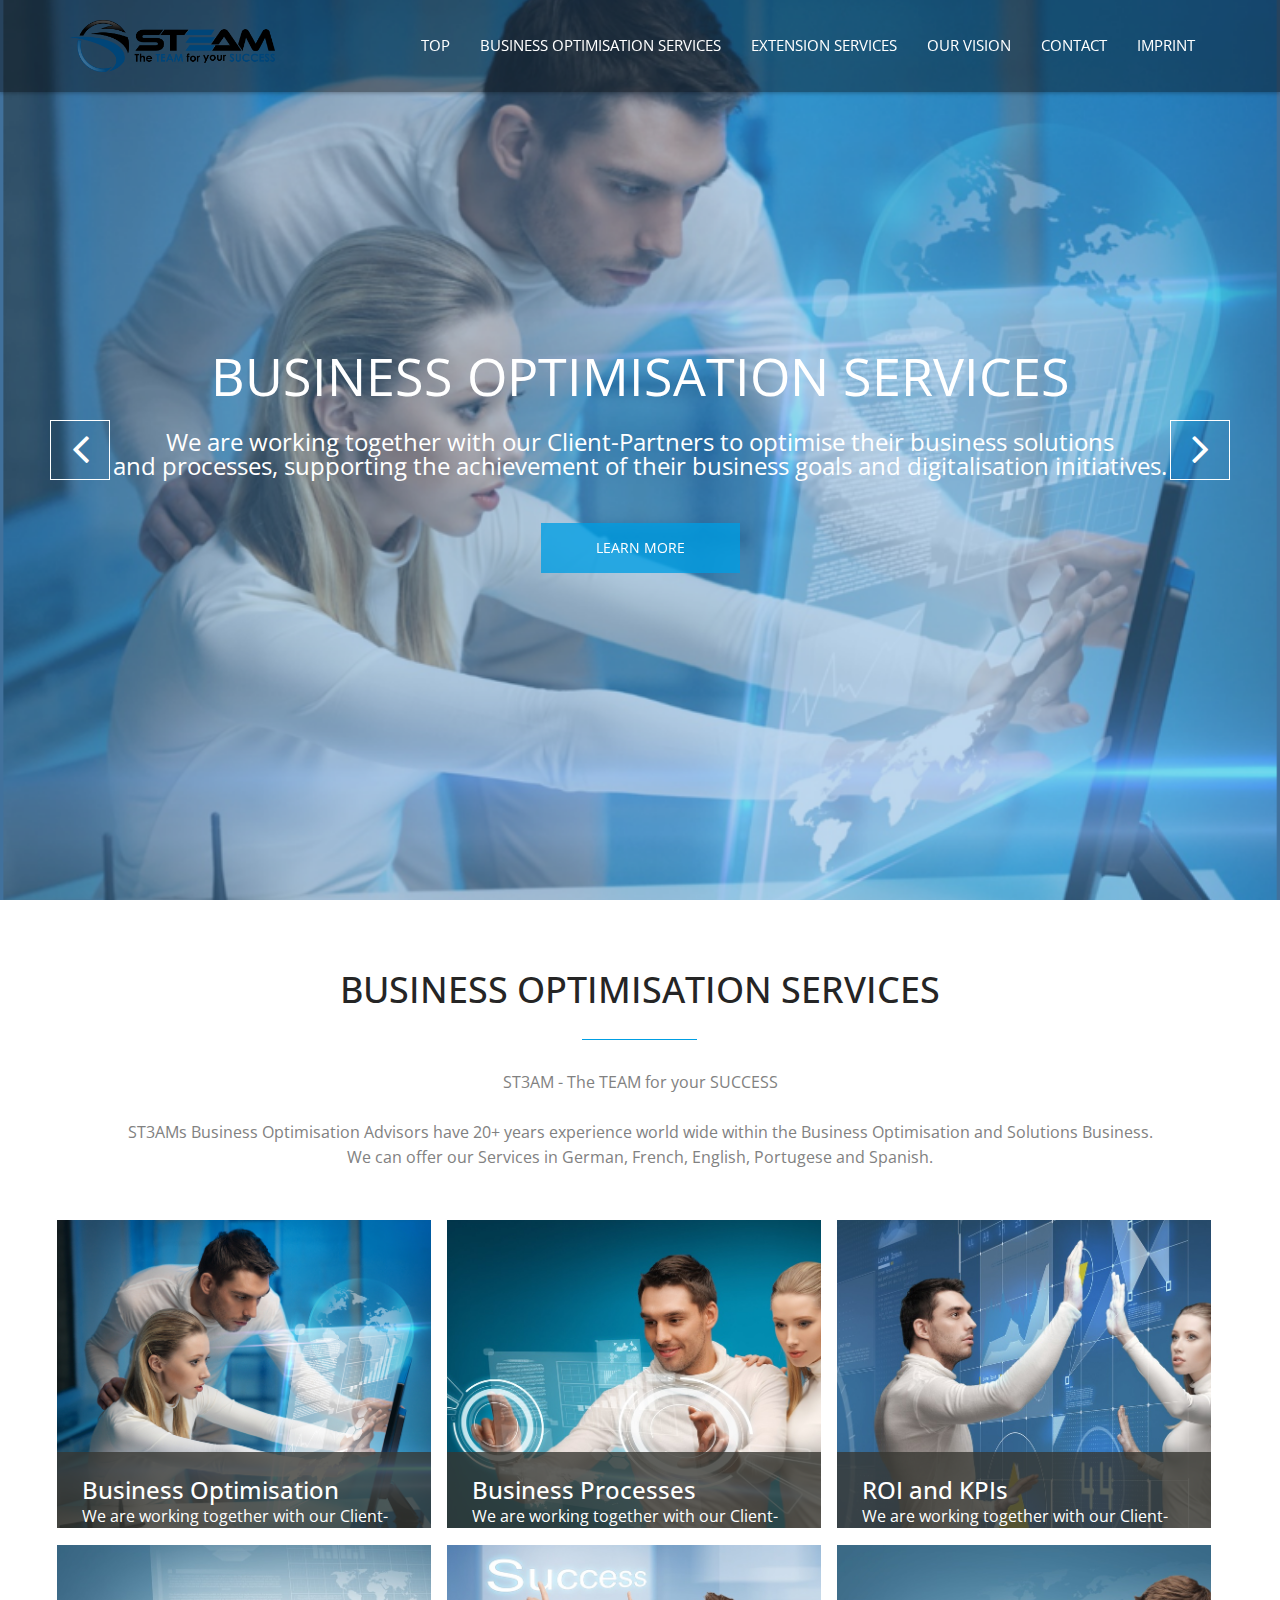
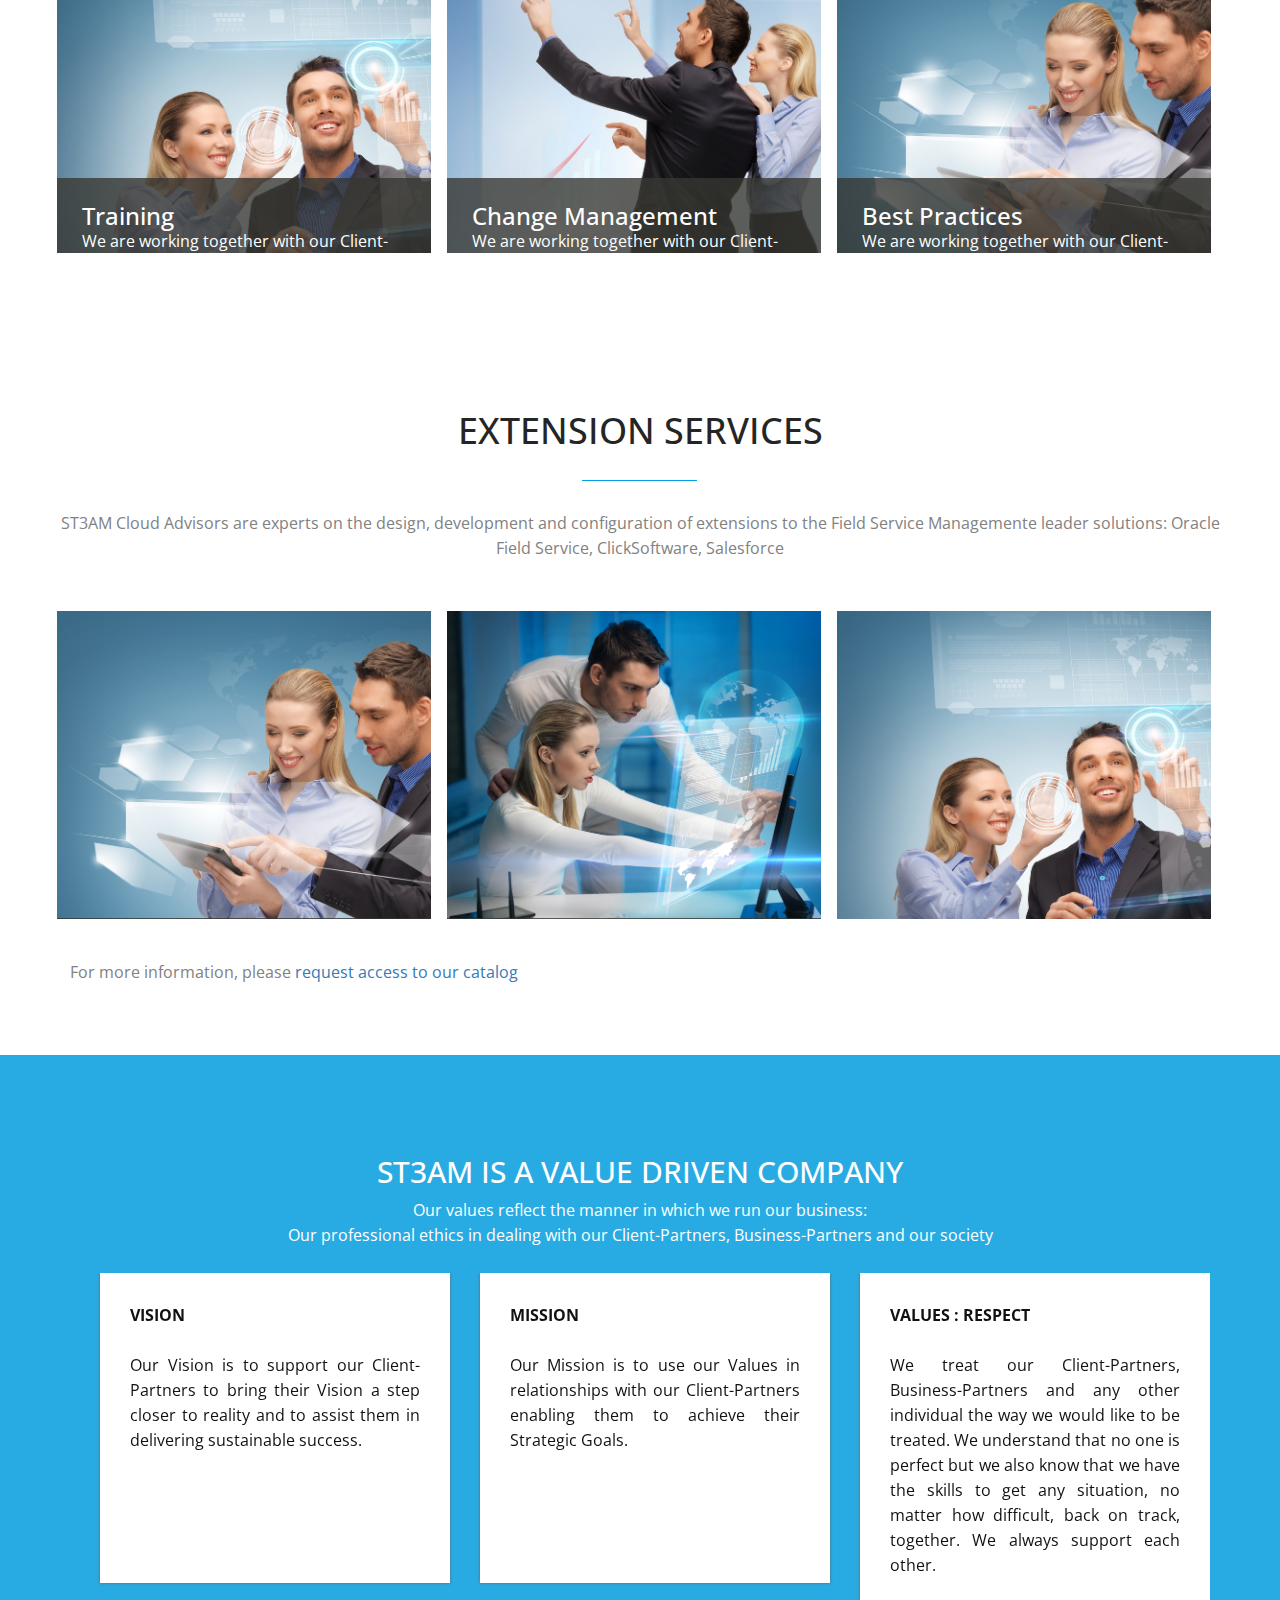
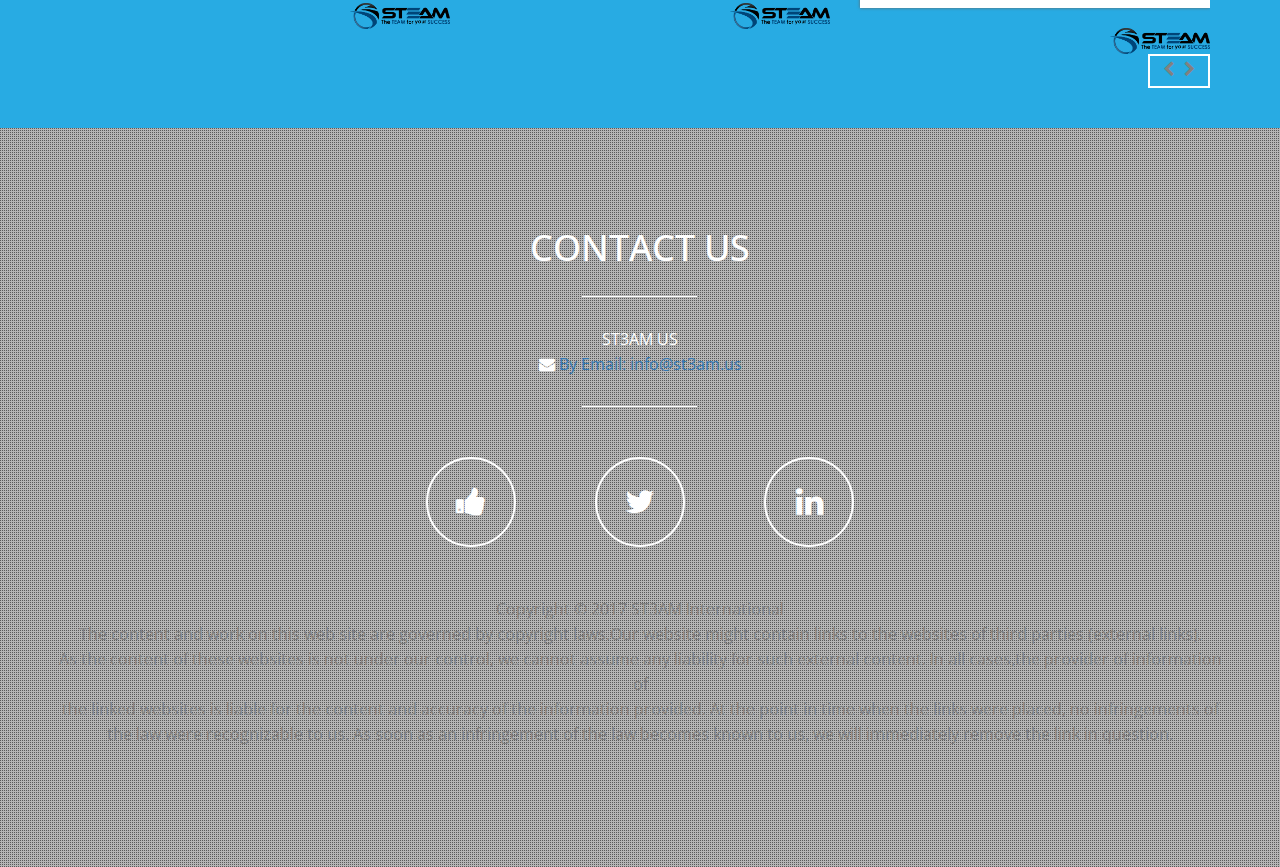
==== commit 3582e71b: "Update index.html" ====
--- a/index.html
+++ b/index.html
@@ -7,6 +7,13 @@
 <!--<![endif]-->
 
 <head>
+	<!-- Google Tag Manager -->
+<script>(function(w,d,s,l,i){w[l]=w[l]||[];w[l].push({'gtm.start':
+new Date().getTime(),event:'gtm.js'});var f=d.getElementsByTagName(s)[0],
+j=d.createElement(s),dl=l!='dataLayer'?'&l='+l:'';j.async=true;j.src=
+'https://www.googletagmanager.com/gtm.js?id='+i+dl;f.parentNode.insertBefore(j,f);
+})(window,document,'script','dataLayer','GTM-P9FDQ7V');</script>
+<!-- End Google Tag Manager -->
     <!-- meta character set -->
     <meta charset="utf-8">
     <!-- Always force latest IE rendering engine or request Chrome Frame -->
@@ -28,24 +35,24 @@
     <link href='http://fonts.googleapis.com/css?family=Open+Sans:400,300,700' rel='stylesheet' type='text/css'>
 
     <!-- Fontawesome Icon font -->
-    <link rel="stylesheet" href="css/font-awesome.min.css">
+    <link rel="stylesheet" href="assets/css/font-awesome.min.css">
     <!-- bootstrap.min -->
-    <link rel="stylesheet" href="css/jquery.fancybox.css">
+    <link rel="stylesheet" href="assets/css/jquery.fancybox.css">
     <!-- bootstrap.min -->
-    <link rel="stylesheet" href="css/bootstrap.min.css">
+    <link rel="stylesheet" href="assets/css/bootstrap.min.css">
     <!-- bootstrap.min -->
-    <link rel="stylesheet" href="css/owl.carousel.css">
+    <link rel="stylesheet" href="assets/css/owl.carousel.css">
     <!-- bootstrap.min -->
-    <link rel="stylesheet" href="css/slit-slider.css">
+    <link rel="stylesheet" href="assets/css/slit-slider.css">
     <!-- bootstrap.min -->
-    <link rel="stylesheet" href="css/slit-slider2.css">
+    <link rel="stylesheet" href="assets/css/slit-slider2.css">
     <!-- bootstrap.min -->
-    <link rel="stylesheet" href="css/animate.css">
+    <link rel="stylesheet" href="assets/css/animate.css">
     <!-- Main Stylesheet -->
-    <link rel="stylesheet" href="css/main.css">
+    <link rel="stylesheet" href="assets/css/main.css">
 
     <!-- Modernizer Script for old Browsers -->
-    <script src="js/modernizr-2.6.2.min.js"></script>
+    <script src="assets/js/modernizr-2.6.2.min.js"></script>
 
     <!-- Global site tag (gtag.js) - Google Analytics -->
     <script async src="https://www.googletagmanager.com/gtag/js?id=G-WJNXH39EFV"></script>
@@ -60,6 +67,10 @@
 </head>
 
 <body id="body">
+	<!-- Google Tag Manager (noscript) -->
+<noscript><iframe src="https://www.googletagmanager.com/ns.html?id=GTM-P9FDQ7V"
+height="0" width="0" style="display:none;visibility:hidden"></iframe></noscript>
+<!-- End Google Tag Manager (noscript) -->
 
     <!-- preloader -->
     <!-- <div id="preloader">
@@ -88,7 +99,7 @@
             </div>
 
             <!-- main nav -->
-            <img src="img/logo/STEAM1.png" class="logo-item" alt="ST3AM">
+            <img src="assets/img/logo/STEAM1.png" class="logo-item" alt="ST3AM">
             <nav class="collapse navbar-collapse navbar-right" role="navigation">
                 <ul id="nav" class="nav navbar-nav">
                     <li><a href="#home-slider">Top</a></li>
@@ -246,7 +257,7 @@
 
                     <ul class="project-wrapper wow animated fadeInUp">
                         <li class="portfolio-item">
-                            <img src="img/portfolio/BusinessOptimisationServices779x641.jpg" class="img-responsive"
+                            <img src="assets/img/portfolio/BusinessOptimisationServices779x641.jpg" class="img-responsive"
                                 alt="ST3AMs Business Optimisation Advisors have applied their expertise and knowledge in a variety of projects across many industries such as Consumer Goods,Telecomunications, Utilities, Automotive,etc.">
                             <figcaption class="mask">
                                 <h3>Business Optimisation</h3>
@@ -264,7 +275,7 @@
                         </li>
 
                         <li class="portfolio-item">
-                            <img src="img/portfolio/BussinessProcesses779x641.jpg" class="img-responsive"
+                            <img src="assets/img/portfolio/BussinessProcesses779x641.jpg" class="img-responsive"
                                 alt="ST3AMs Business Optimisation Advisors use proven methodologies, knowhow and analysis skills to align your business processes with your business objectives.">
                             <figcaption class="mask">
                                 <h3>Business Processes</h3>
@@ -281,7 +292,7 @@
                         </li>
 
                         <li class="portfolio-item">
-                            <img src="img/portfolio/ROIKPIs779x641.jpg" class="img-responsive"
+                            <img src="assets/img/portfolio/ROIKPIs779x641.jpg" class="img-responsive"
                                 alt="ST3AMs Business Optimisation Advisors help by the interpretation of KPIs and identification of the influencing factors  and enables the establishment of corrective measures and monitoring of the trends.">
                             <figcaption class="mask">
                                 <h3>ROI and KPIs</h3>
@@ -297,7 +308,7 @@
                         </li>
 
                         <li class="portfolio-item">
-                            <img src="img/portfolio/Training779x641.jpg" class="img-responsive"
+                            <img src="assets/img/portfolio/Training779x641.jpg" class="img-responsive"
                                 alt="ST3AMs Business Optimisation Advisors design customized training materials, train the trainers and end users and support the business's own training activities.">
                             <figcaption class="mask">
                                 <h3>Training</h3>
@@ -313,7 +324,7 @@
                         </li>
 
                         <li class="portfolio-item">
-                            <img src="img/portfolio/ChangeManagement779x641.jpg" class="img-responsive"
+                            <img src="assets/img/portfolio/ChangeManagement779x641.jpg" class="img-responsive"
                                 alt="ST3AMs Business Optimisation Advisors accompany our Client-Partners on the journey to sustainable success, applying proven methodologies, monitoring the result and adjusting the progress to reach the goals. ">
                             <figcaption class="mask">
                                 <h3>Change Management</h3>
@@ -330,7 +341,7 @@
                         </li>
 
                         <li class="portfolio-item">
-                            <img src="img/portfolio/BestPractices779x641.jpg" class="img-responsive"
+                            <img src="assets/img/portfolio/BestPractices779x641.jpg" class="img-responsive"
                                 alt="ST3AMs Business Optimisation Advisors work together with our Client-Partners to create best practices which produce optimal results and work effectively to produce successful outcomes.">
                             <figcaption class="mask">
                                 <h3>Best Practices</h3>
@@ -360,7 +371,7 @@
                     </div>
                     <ul class="project-wrapper wow animated fadeInUp">
                         <li class="portfolio-item">
-                            <img src="img/portfolio/BestPractices779x641.jpg" class="img-responsive"
+                            <img src="assets/img/portfolio/BestPractices779x641.jpg" class="img-responsive"
                                 alt="Solutions operated by ST3AM International under SLAs">
                             <figcaption class="mask">
                                 <h3>Plugin as a Service</h3>
@@ -373,7 +384,7 @@
                             </ul>
                         </li>
                         <li class="portfolio-item">
-                            <img src="img/portfolio/BusinessOptimisationServices779x641.jpg" class="img-responsive"
+                            <img src="assets/img/portfolio/BusinessOptimisationServices779x641.jpg" class="img-responsive"
                                 alt="We have a catalog of prebuilt solutions that can be configured to fit the customer needs">
                             <figcaption class="mask">
                                 <h3>Off-the-Shelf Extensions</h3>
@@ -387,7 +398,7 @@
                             </ul>
                         </li>
                         <li class="portfolio-item">
-                            <img src="img/portfolio/Training779x641.jpg" class="img-responsive"
+                            <img src="assets/img/portfolio/Training779x641.jpg" class="img-responsive"
                                 alt="When there is a specific need we work with our customers to evaluate and develop custom extensions">
                             <figcaption class="mask">
                                 <h3>Custom extensions</h3>
@@ -402,7 +413,7 @@
                     </ul>
                 </div>
                 <br>
-                <p>For more information, please <a href="mailto:info@st3am.us">request access to our catalog</a></p>
+                <p>For more information, please <a href="mailto:info@st3am.us" id="contact">request access to our catalog</a></p>
             </div>
         </section>
         <!-- Start Client Section -->
@@ -427,7 +438,7 @@
                                     Vision a step closer to reality and to assist them in delivering sustainable
                                     success.<br><br><br><br><br></p>
                                 <div class="testimonial-people pull-right">
-                                    <img src="img/logo/STEAM1.png" class="img-responsive" alt="Vision">
+                                    <img src="assets/img/logo/STEAM1.png" class="img-responsive" alt="Vision">
                                 </div>
                             </div>
                             <div class="testimonial">
@@ -435,7 +446,7 @@
                                     Client-Partners enabling them to achieve their Strategic Goals.<br><br><br><br><br>
                                 </p>
                                 <div class="testimonial-people pull-right">
-                                    <img src="img/logo/STEAM1.png" class="img-responsive" alt="Mission">
+                                    <img src="assets/img/logo/STEAM1.png" class="img-responsive" alt="Mission">
                                 </div>
                             </div>
                             <div class="testimonial">
@@ -444,7 +455,7 @@
                                     is perfect but we also know that we have the skills to get any situation, no matter
                                     how difficult, back on track, together. We always support each other. </p>
                                 <div class="testimonial-people pull-right">
-                                    <img src="img/logo/STEAM1.png" class="img-responsive" alt="Values">
+                                    <img src="assets/img/logo/STEAM1.png" class="img-responsive" alt="Values">
                                 </div>
                             </div>
                             <div class="testimonial">
@@ -452,7 +463,7 @@
                                     are always ready to go the extra mile. We are truthful to our Client-Partners,
                                     Business-Partners and any other individual.<br><br> <br><br> </p>
                                 <div class="testimonial-people pull-right">
-                                    <img src="img/logo/STEAM1.png" class="img-responsive" alt="Values">
+                                    <img src="assets/img/logo/STEAM1.png" class="img-responsive" alt="Values">
                                 </div>
                             </div>
                             <div class="testimonial">
@@ -461,7 +472,7 @@
                                     input from others to ensure we have all the facts and are making decisions that are
                                     in the best interest of our Client-Partners.</p>
                                 <div class="testimonial-people pull-right">
-                                    <img src="img/logo/STEAM1.png" class="img-responsive" alt="Values">
+                                    <img src="assets/img/logo/STEAM1.png" class="img-responsive" alt="Values">
                                 </div>
                             </div>
                             <div class="testimonial">
@@ -470,7 +481,7 @@
                                     spending whatever time or energy is necessary to accomplish the task at
                                     hand.<br><br><br> </p>
                                 <div class="testimonial-people pull-right">
-                                    <img src="img/logo/STEAM1.png" class="img-responsive" alt="Values">
+                                    <img src="assets/img/logo/STEAM1.png" class="img-responsive" alt="Values">
                                 </div>
                             </div>
                             <div class="testimonial">
@@ -479,7 +490,7 @@
                                     are allowing for adaptability so that when faced with an obstacle, we are quick to
                                     reframe our approach. <br><br> </p>
                                 <div class="testimonial-people pull-right">
-                                    <img src="img/logo/STEAM1.png" class="img-responsive" alt="Values">
+                                    <img src="assets/img/logo/STEAM1.png" class="img-responsive" alt="Values">
                                 </div>
                             </div>
                             <div class="testimonial">
@@ -488,7 +499,7 @@
                                     We have passion because we have chosen to help our Client-Partners optimise their
                                     business and this is what we love to do. </p>
                                 <div class="testimonial-people pull-right">
-                                    <img src="img/logo/STEAM1.png" class="img-responsive" alt="Values">
+                                    <img src="assets/img/logo/STEAM1.png" class="img-responsive" alt="Values">
                                 </div>
                             </div>
                         </div>
@@ -509,8 +520,7 @@
                         <div class="sec-title text-center white wow animated fadeInDown">
                             <h2>CONTACT US</h2>
                             <p>ST3AM US</p>
-                            <p><i class="fa fa-pencil"></i> Casper, Montana</p>
-                            <p><i class="fa fa-envelope"></i> <a href="mailto:info@st3am.us">By Email</a><br></p>
+                            <p><i class="fa fa-envelope"></i> <a href="mailto:info@st3am.us">By Email: info@st3am.us</a><br></p>
                             <h2></h2>
 
                         </div>
@@ -544,26 +554,26 @@
     <!-- Essential jQuery Plugins
 		================================================== -->
     <!-- Main jQuery -->
-    <script src="js/jquery-1.11.1.min.js"></script>
+    <script src="assets/js/jquery-1.11.1.min.js"></script>
     <!-- Twitter Bootstrap -->
-    <script src="js/bootstrap.min.js"></script>
+    <script src="assets/js/bootstrap.min.js"></script>
     <!-- Single Page Nav -->
-    <script src="js/jquery.singlePageNav.min.js"></script>
+    <script src="assets/js/jquery.singlePageNav.min.js"></script>
     <!-- jquery.fancybox.pack -->
-    <script src="js/jquery.fancybox.pack.js"></script>
+    <script src="assets/js/jquery.fancybox.pack.js"></script>
     <!-- Google Map API -->
     <!-- <script src="http://maps.google.com/maps/api/js?sensor=false"></script> -->
     <!-- Owl Carousel -->
-    <script src="js/owl.carousel.min.js"></script>
+    <script src="assets/js/owl.carousel.min.js"></script>
     <!-- jquery easing -->
-    <script src="js/jquery.easing.min.js"></script>
+    <script src="assets/js/jquery.easing.min.js"></script>
     <!-- Fullscreen slider -->
-    <script src="js/jquery.slitslider.js"></script>
-    <script src="js/jquery.ba-cond.min.js"></script>
+    <script src="assets/js/jquery.slitslider.js"></script>
+    <script src="assets/js/jquery.ba-cond.min.js"></script>
     <!-- onscroll animation -->
-    <script src="js/wow.min.js"></script>
+    <script src="assets/js/wow.min.js"></script>
     <!-- Custom Functions -->
-    <script src="js/main.js"></script>
+    <script src="assets/js/main.js"></script>
 </body>
 
-</html>+</html>
--- a/assets/css/slit-slider.css
+++ b/assets/css/slit-slider.css
@@ -0,0 +1,271 @@
+.sl-slide, .sl-slides-wrapper, .sl-slide-inner {
+	position: absolute;
+	width: 100%;
+	height: 100%;
+	top: 0;
+	left: 0;
+}
+
+.sl-slider-wrapper {
+	width: 100%;
+	height: 600px;
+	overflow: hidden;
+	position: relative;
+}
+
+
+
+.bg-img {
+	background-position: center center;
+	background-repeat: no-repeat;
+	background-size: cover;
+	height: 100%;
+	width: 100%;
+}
+
+/* Custom navigation arrows */
+
+.nav-arrows span {
+	position: absolute;
+	z-index: 2000;
+	top: 50%;
+	width: 40px;
+	height: 40px;
+	border: 8px solid #ddd;
+	border: 8px solid rgba(150,150,150,0.4);
+	text-indent: -90000px;
+	margin-top: -40px;
+	cursor: pointer;
+	
+	-webkit-transform: rotate(45deg);
+	-moz-transform: rotate(45deg);
+	-o-transform: rotate(45deg);
+	-ms-transform: rotate(45deg);
+	transform: rotate(45deg);
+}
+
+.nav-arrows span:hover {
+	border-color: rgba(150,150,150,0.9);
+}
+
+.nav-arrows span.nav-arrow-prev {
+	left: 5%;
+	border-right: none;
+	border-top: none;
+}
+
+.nav-arrows span.nav-arrow-next {
+	right: 5%;
+	border-left: none;
+	border-bottom: none;
+}
+
+#nav-arrows > a {
+  border: 1px solid #fff;
+  color: #fff;
+  display: block;
+  height: 60px;
+  line-height: 76px;
+  position: absolute;
+  text-align: center;
+  top: 50%;
+  width: 60px;
+  z-index: 20;
+  margin-top: -30px;
+
+    -webkit-transition: all 0.5s ease 0s;
+       -moz-transition: all 0.5s ease 0s;
+        -ms-transition: all 0.5s ease 0s;
+         -o-transition: all 0.5s ease 0s;
+            transition: all 0.5s ease 0s;
+}
+
+#nav-arrows > a.sl-prev {
+	left: 50px;
+}
+
+#nav-arrows > a.sl-next {
+	right: 50px;
+}
+
+#nav-arrows > a.sl-next:hover {
+	background-color: #009EE3;
+	border-color: #009EE3;
+	color: #fff;
+}
+
+/* Custom navigation dots */
+
+.nav-dots {
+	text-align: center;
+	position: absolute;
+	bottom: 2%;
+	height: 30px;
+	width: 100%;
+	left: 0;
+	z-index: 1000;
+}
+
+.nav-dots span {
+	display: inline-block;
+	position:relative;
+	width: 16px;
+	height: 16px;
+	border-radius: 50%;
+	margin: 3px;
+	background: #ddd;
+	background: rgba(150,150,150,0.4);
+	cursor: pointer;
+	box-shadow: 
+		0 1px 1px rgba(255,255,255,0.4), 
+		inset 0 1px 1px rgba(0,0,0,0.1);
+}
+
+.nav-dots span {
+	background: rgba(150,150,150,0.1);
+	margin: 6px;
+	-webkit-transition: all 0.2s;
+	-moz-transition: all 0.2s;
+	-ms-transition: all 0.2s;
+	-o-transition: all 0.2s;
+	transition: all 0.2s;
+	box-shadow: 
+		0 1px 1px rgba(255,255,255,0.4), 
+		inset 0 1px 1px rgba(0,0,0,0.1),
+		0 0 0 2px rgba(255,255,255,0.5);
+}
+
+.nav-dots span.nav-dot-current,
+.nav-dots span:hover {
+	box-shadow: 
+		0 1px 1px rgba(255,255,255,0.4), 
+		inset 0 1px 1px rgba(0,0,0,0.1),
+		0 0 0 5px rgba(255,255,255,0.5);
+}
+
+.nav-dots span.nav-dot-current:after {
+	content: "";
+	position: absolute;
+	width: 10px;
+	height: 10px;
+	top: 3px;
+	left: 3px;
+	border-radius: 50%;
+	background: rgba(255,255,255,0.8);
+}
+
+.bg-img-1 {
+	background-image: url(../img/slider/BusinessBlueSlider.png);
+}
+.bg-img-2 {
+	background-image: url(../img/slider/ProcessBLUESlider.png);
+}
+.bg-img-3 {
+	background-image: url(../img/slider/roikpisBLUESlider.png);
+}
+.bg-img-4 {
+	background-image: url(../img/slider/TrainingBLUESlider.png);
+}
+.bg-img-5 {
+	background-image: url(../img/slider/ChangeManagementBLUESlider.png);
+}
+.bg-img-6 {
+	background-image: url(../img/slider/BestPracticesBLUESlider.png);
+}
+
+/* Animations for content elements */
+
+.sl-trans-elems .caption-content h2 {
+	-webkit-animation: moveUp 1s ease-in-out both;
+	-moz-animation: moveUp 1s ease-in-out both;
+	-o-animation: moveUp 1s ease-in-out both;
+	-ms-animation: moveUp 1s ease-in-out both;
+	animation: moveUp 1s ease-in-out both;
+}
+.sl-trans-elems .caption-content span,
+.sl-trans-elems .caption-content a {
+	-webkit-animation: fadeIn 0.5s linear 0.5s both;
+	-moz-animation: fadeIn 0.5s linear 0.5s both;
+	-o-animation: fadeIn 0.5s linear 0.5s both;
+	-ms-animation: fadeIn 0.5s linear 0.5s both;
+	animation: fadeIn 0.5s linear 0.5s both;
+}
+
+.sl-trans-back-elems .caption-content h2 {
+	-webkit-animation: fadeOut 1s ease-in-out both;
+	-moz-animation: fadeOut 1s ease-in-out both;
+	-o-animation: fadeOut 1s ease-in-out both;
+	-ms-animation: fadeOut 1s ease-in-out both;
+	animation: fadeOut 1s ease-in-out both;
+}
+.sl-trans-back-elems .caption-content span,,
+.sl-trans-back-elems .caption-content a {
+	-webkit-animation: fadeOut 1s linear both;
+	-moz-animation: fadeOut 1s linear both;
+	-o-animation: fadeOut 1s linear both;
+	-ms-animation: fadeOut 1s linear both;
+	animation: fadeOut 1s linear both;
+}
+
+@-webkit-keyframes moveUp{
+	0% {-webkit-transform: translateY(40px);}
+	100% {-webkit-transform: translateY(0px);}
+}
+@-moz-keyframes moveUp{
+	0% {-moz-transform: translateY(40px);}
+	100% {-moz-transform: translateY(0px);}
+}
+@-o-keyframes moveUp{
+	0% {-o-transform: translateY(40px);}
+	100% {-o-transform: translateY(0px);}
+}
+@-ms-keyframes moveUp{
+	0% {-ms-transform: translateY(40px);}
+	100% {-ms-transform: translateY(0px);}
+}
+@keyframes moveUp{
+	0% {transform: translateY(40px);}
+	100% {transform: translateY(0px);}
+}
+
+@-webkit-keyframes fadeIn{
+	0% {opacity: 0;}
+	100% {opacity: 1;}
+}
+@-moz-keyframes fadeIn{
+	0% {opacity: 0;}
+	100% {opacity: 1;}
+}
+@-o-keyframes fadeIn{
+	0% {opacity: 0;}
+	100% {opacity: 1;}
+}
+@-ms-keyframes fadeIn{
+	0% {opacity: 0;}
+	100% {opacity: 1;}
+}
+@keyframes fadeIn{
+	0% {opacity: 0;}
+	100% {opacity: 1;}
+}
+
+@-webkit-keyframes fadeOut{
+	0% {opacity: 1;}
+	100% {opacity: 0;}
+}
+@-moz-keyframes fadeOut{
+	0% {opacity: 1;}
+	100% {opacity: 0;}
+}
+@-o-keyframes fadeOut{
+	0% {opacity: 1;}
+	100% {opacity: 0;}
+}
+@-ms-keyframes fadeOut{
+	0% {opacity: 1;}
+	100% {opacity: 0;}
+}
+@keyframes fadeOut{
+	0% {opacity: 1;}
+	100% {opacity: 0;}
+}
--- a/assets/css/main.css
+++ b/assets/css/main.css
@@ -0,0 +1,1361 @@
+/**
+*
+* ---------------------------------------------------------------------------
+*
+* Template : Blue - A One-Page HTML Portfolio/Business Template
+* Author : Muhammad Morshd
+* Modified: Ralf Fickert
+* Author URI : http://morsheds.com
+*
+* --------------------------------------------------------------------------- 
+*
+*/
+
+/* =================================== */
+/*	Basic Style 
+/* =================================== */
+
+body {
+    background-color: #fff;
+    font-family: 'Open Sans', sans-serif;
+    line-height: 24px;
+    font-size: 16px;
+    color: #818181;
+}
+
+figure, p, address {
+    margin: 0;
+}
+
+p {
+    line-height: 25px;
+}
+
+iframe {
+    border: 0;
+}
+
+a {
+    -webkit-transition: all 0.3s ease-out 0s;
+       -moz-transition: all 0.3s ease-out 0s;
+        -ms-transition: all 0.3s ease-out 0s;
+         -o-transition: all 0.3s ease-out 0s;
+            transition: all 0.3s ease-out 0s;
+}
+
+a, a:hover, a:focus, .btn:focus {
+    text-decoration: none;
+    outline: none;
+}
+
+h1, h2, h3, h4, h5, h6,
+.h1, .h2, .h3, .h4, .h5, .h6 {
+    font-family: 'Open Sans', sans-serif;
+    color: #252525;
+}
+
+main > section {
+    padding: 70px 0;
+}
+
+.btn {
+    border-radius: 0;
+    border: 0;
+    position: relative;
+    text-transform: uppercase;
+}
+
+.btn-blue {
+    background-color: rgba(0,158,227, 0.78);
+    box-shadow: 0 -2px 0 rgba(0, 0, 0, 0.15) inset;
+    padding: 15px 55px;
+    color: #fff;
+}
+
+.btn-border {
+    border: 2px solid #fff;
+    color: #fff;
+    padding: 12px 35px;
+}
+
+.bg-blue {
+    background-color: #009EE3;
+}
+
+/* Sweep To Right */
+.btn-effect {
+	vertical-align: middle;
+	box-shadow: 0 0 1px rgba(0, 0, 0, 0);
+	position: relative;
+	display: inline-block;
+
+	-webkit-transform: translateZ(0);
+	   -moz-transform: translateZ(0);
+		-ms-transform: translateZ(0);
+		 -o-transform: translateZ(0);
+			transform: translateZ(0);
+		  
+	-webkit-backface-visibility: hidden;
+	   -moz-backface-visibility: hidden;
+			backface-visibility: hidden;
+		  
+	-webkit-transition-property: color;
+	   -moz-transition-property: color;
+		-ms-transition-property: color;
+			transition-property: color;
+		  
+	-webkit-transition-duration: 0.3s;
+	   -moz-transition-duration: 0.3s;
+		-ms-transition-duration: 0.3s;
+			transition-duration: 0.3s;
+		  
+	-moz-osx-font-smoothing: grayscale;
+}
+
+.btn-effect:before {
+	content: "";
+	position: absolute;
+	z-index: -1;
+	top: 0;
+	left: 0;
+	right: 0;
+	bottom: 0;
+	background: #fff;
+	
+	-webkit-transform: scaleX(0);
+	   -moz-transform: scaleX(0);
+		-ms-transform: scaleX(0);
+			transform: scaleX(0);
+			
+	-webkit-transform-origin: 0 50%;
+	   -moz-transform-origin: 0 50%;
+		-ms-transform-origin: 0 50%;
+			transform-origin: 0 50%;
+			
+	-webkit-transition-property: transform;
+	   -moz-transition-property: transform;
+		-ms-transition-property: transform;
+			transition-property: transform;
+			
+	-webkit-transition-duration: 0.3s;
+	   -moz-transition-duration: 0.3s;
+		-ms-transition-duration: 0.3s;
+			transition-duration: 0.3s;
+			
+	-webkit-transition-timing-function: ease-out;
+	   -moz-transition-timing-function: ease-out;
+		-ms-transition-timing-function: ease-out;
+			transition-timing-function: ease-out;
+}
+
+.btn-effect:hover, .btn-effect:focus, .btn-effect:active {
+	color: #009EE3;
+}
+
+.btn-effect:hover:before, .btn-effect:focus:before, .btn-effect:active:before {
+	-webkit-transform: scaleX(1);
+	   -moz-transform: scaleX(1);
+	    -ms-transform: scaleX(1);
+			transform: scaleX(1);
+}
+
+.sec-title {
+    margin-bottom: 50px;
+}
+
+.sec-title.white {
+    color: #fff;
+}
+
+.sec-title h2 {
+    font-size: 36px;
+    margin: 0 0 30px;
+    padding-bottom: 30px;
+    position: relative;
+    text-transform: uppercase;
+}
+
+.sec-title.white h2 {
+    color: #fff;
+}
+
+.sec-title h2:after {
+    border-bottom: 1px solid #009ee3;
+    content: "";
+    display: block;
+    left: 45%;
+    bottom: 0;
+    position: absolute;
+    width: 115px;
+}
+
+.sec-title.white h2:after {
+    border-bottom: 1px solid #fff;
+}
+
+.parallax {
+    background-attachment: fixed;
+    background-position: center top;
+    background-repeat: no-repeat;
+    background-size: cover;
+}
+
+
+/**
+/*	Preloader
+/* ==========================================*/
+
+#preloader {
+    background-color: #fff;
+    position: fixed;
+    width: 100%;
+    height: 100%;
+    z-index: 9999;
+}
+
+/*Battery*/
+.loder-box {
+  background-color: rgba(0, 0, 0, 0.02);
+  border-radius: 1px;
+  height: 100px;
+  left: 50%;
+  margin-left: -64px;
+  margin-top: -50px;
+  position: absolute;
+  top: 50%;
+  width: 128px;
+}
+
+.battery{
+    width: 60px;
+    height: 25px;
+    top: 35%;
+    border: 1px #2E2E2E solid;
+    border-radius: 2px;
+    position: relative;
+    -webkit-animation: charge 5s linear infinite;
+       -moz-animation: charge 5s linear infinite;
+            animation: charge 5s linear infinite;
+    margin: 0 auto;
+}
+
+.battery:after {
+  background-color: #2E2E2E;
+  border-radius: 0 1px 1px 0;
+  content: "";
+  height: 10px;
+  position: absolute;
+  right: -5px;
+  top: 7px;
+  width: 3px;
+}
+
+@-webkit-keyframes charge{
+    0%{box-shadow: inset 0px 0px 0px #2E2E2E;}
+    100%{box-shadow: inset 60px 0px 0px #2E2E2E;}
+}
+
+@-moz-keyframes charge{
+    0%{box-shadow: inset 0px 0px 0px #2E2E2E;}
+    100%{box-shadow: inset 60px 0px 0px #2E2E2E;}
+}
+
+@keyframes charge{
+    0%{box-shadow: inset 0px 0px 0px #2E2E2E;}
+    100%{box-shadow: inset 60px 0px 0px #2E2E2E;}
+}
+
+
+
+
+
+/**
+/*	Header
+/* ==========================================*/
+
+#navigation {
+    -webkit-transition: all 0.8s ease 0s;
+       -moz-transition: all 0.8s ease 0s;
+        -ms-transition: all 0.8s ease 0s;
+         -o-transition: all 0.8s ease 0s;
+            transition: all 0.8s ease 0s;
+
+    background-color: rgba(0,0,0,.4);
+    box-shadow: 0 1px 4px rgba(0, 0, 0, 0.3);
+    padding: 5px 0;
+}
+
+#navigation.animated-header {
+    padding: 20px 0;
+}
+
+h1.navbar-brand {
+    font-size: 20px;
+    font-weight: 700;
+    margin: 0;
+    text-transform: uppercase;
+}
+
+.navbar-inverse .navbar-nav > li > a {
+    color: #fff;
+    font-size: 15px;
+    text-transform: uppercase;
+}
+
+
+/*=================================================================
+	Home Slider
+==================================================================*/
+
+
+#home-slider {
+    position: relative;
+    padding: 0;
+}
+
+.sl-slider-wrapper {
+    width: 100%;
+    margin: 0 auto;
+    position: relative;
+    overflow: hidden;
+}
+
+.sl-slider {
+    position: absolute;
+    top: 0;
+    left: 0;
+}
+
+/* Slide wrapper and slides */
+
+.sl-slide,
+.sl-slides-wrapper,
+.sl-slide-inner {
+    position: absolute;
+    width: 100%;
+    height: 100%;
+    top: 0;
+    left: 0;
+} 
+
+.sl-slide {
+    z-index: 1;
+}
+
+.slide-caption {
+    color: #fff;
+    display: table;
+    height: 100%;
+    left: 0;
+    min-height: 100%;
+    position: absolute;
+    text-align: center;
+    top: 0;
+    width: 100%;
+    z-index: 11;
+}
+
+.slide-caption .caption-content {
+    vertical-align: middle;
+    display: table-cell;
+}
+
+.caption-content h2 {
+    color: #fff;
+    font-size: 52px;
+    font-weight: 400;
+    margin-bottom: 25px;
+    text-transform: uppercase;
+}
+
+.caption-content > span {
+    display:block;
+    font-size: 24px;
+    margin-bottom: 45px;
+    /* Ralf Fickert text-transform: capitalize; changed to mix to have mixed letters in Slider subtitle area*/
+    text-transform:mix;
+}
+
+.caption-content p {
+    font-size: 29px;
+    margin-bottom: 65px;
+}
+
+/* The duplicate parts/slices */
+
+.sl-content-slice {
+    overflow: hidden;
+    position: absolute;
+    -webkit-box-sizing: content-box;
+    -moz-box-sizing: content-box;
+    box-sizing: content-box;
+    background: #fff;
+    -webkit-backface-visibility: hidden;
+    -moz-backface-visibility: hidden;
+    -o-backface-visibility: hidden;
+    -ms-backface-visibility: hidden;
+    backface-visibility: hidden;
+    opacity : 1;
+}
+
+/* Horizontal slice */
+
+.sl-slide-horizontal .sl-content-slice {
+    width: 100%;
+    height: 50%;
+    left: -200px;
+    -webkit-transform: translateY(0%) scale(1);
+    -moz-transform: translateY(0%) scale(1);
+    -o-transform: translateY(0%) scale(1);
+    -ms-transform: translateY(0%) scale(1);
+    transform: translateY(0%) scale(1);
+}
+
+.sl-slide-horizontal .sl-content-slice:first-child {
+    top: -200px;
+    padding: 200px 200px 0px 200px;
+}
+
+.sl-slide-horizontal .sl-content-slice:nth-child(2) {
+    top: 50%;
+    padding: 0px 200px 200px 200px;
+}
+
+/* Vertical slice */
+
+.sl-slide-vertical .sl-content-slice {
+    width: 50%;
+    height: 100%;
+    top: -200px;
+    -webkit-transform: translateX(0%) scale(1);
+    -moz-transform: translateX(0%) scale(1);
+    -o-transform: translateX(0%) scale(1);
+    -ms-transform: translateX(0%) scale(1);
+    transform: translateX(0%) scale(1);
+}
+
+.sl-slide-vertical .sl-content-slice:first-child {
+    left: -200px;
+    padding: 200px 0px 200px 200px;
+}
+
+.sl-slide-vertical .sl-content-slice:nth-child(2) {
+    left: 50%;
+    padding: 200px 200px 200px 0px;
+}
+
+/* Content wrapper */
+/* Width and height is set dynamically */
+.sl-content-wrapper {
+    position: absolute;
+}
+
+.sl-content {
+    width: 100%;
+    height: 100%;
+}
+
+
+
+/* Project laughtbox setup */
+
+.fancybox-item.fancybox-close {
+    background: url("../img/icons/close.png") no-repeat scroll 0 0 transparent;
+    height: 50px;
+    right: 0;
+    top: 0;
+    width: 50px;
+}
+
+.fancybox-next span {
+    background: url("../img/right.png") no-repeat scroll center center #009ee3;
+    height: 50px;
+    width: 50px;
+    right: 0;
+}
+
+.fancybox-prev span {
+    background: url("../img/left.png") no-repeat scroll center center #009ee3;
+    height: 50px;
+    width: 50px;
+    left: 0;
+}
+
+/*=================================================================
+	Portfolio
+==================================================================*/
+
+.project-wrapper {
+    margin: 0;
+    padding: 0;
+    list-style: none;
+    text-align: center;
+}
+
+.project-wrapper li {
+    display: inline-block;
+}
+
+.portfolio-item {
+    cursor: pointer;
+    margin: 0 1% 1% 0;
+    overflow: hidden;
+    position: relative;
+    width: 32%;
+}
+
+figcaption.mask {
+    background-color: rgba(54, 55, 50, 0.79);
+    bottom: -126px;
+    color: #fff;
+    padding: 25px;
+    position: absolute;
+    width: 100%;
+    text-align: left;
+    
+    -webkit-transition: all 0.4s ease 0s;
+       -moz-transition: all 0.4s ease 0s;
+        -ms-transition: all 0.4s ease 0s;
+         -o-transition: all 0.4s ease 0s;
+            transition: all 0.4s ease 0s;
+}
+
+.portfolio-item:hover figcaption.mask {
+    bottom: 0;
+}
+
+figcaption.mask h3 {
+    margin: 0;
+    color: #fff;
+}
+
+ul.external {
+    list-style: outside none none;
+    margin: 0;
+    padding: 0;
+    position: absolute;
+    right: 0;
+    top: -47px;
+    
+    -webkit-transition: all 0.4s ease 0s;
+       -moz-transition: all 0.4s ease 0s;
+        -ms-transition: all 0.4s ease 0s;
+         -o-transition: all 0.4s ease 0s;
+            transition: all 0.4s ease 0s;
+}
+
+ul.external li {
+    display: inline-block;
+}
+
+ul.external li a {
+    background-color: rgba(255, 255, 255, 0.9);
+    color: #818181;
+    display: block;
+    padding: 10px 18px 13px;
+    
+    -webkit-transition: all 0.5s ease 0s;
+       -moz-transition: all 0.5s ease 0s;
+        -ms-transition: all 0.5s ease 0s;
+         -o-transition: all 0.5s ease 0s;
+            transition: all 0.5s ease 0s;
+}
+
+ul.external li a:hover {
+    background-color: #009EE3;
+    color: #fff;
+}
+
+.portfolio-item:hover ul.external {
+    top: 0;
+}
+
+.fancybox-skin {
+    border-radius: 0;
+}
+
+.fancybox-title.fancybox-title-inside-wrap {
+    padding: 15px;
+}
+
+.fancybox-title h3 {
+    margin: 0 0 15px;
+}
+
+.fancybox-title p {
+    color: #818181;
+    font-size: 16px;
+    line-height: 22px;
+}
+
+.fancybox-title-inside-wrap {
+    padding-top: 0;
+}
+
+/*=================================================================
+	Testimonials
+==================================================================*/
+
+
+#testimonials {
+    background-image: url(../img/parallax/HappyClient-Partner3.jpg);
+    padding: 0;
+    color: #fff;
+}
+
+#testimonials .sec-title h2:after {
+    border-bottom: 1px solid #fff;
+}
+
+#testimonials .overlay {
+    background-color: rgba(15,155,224, 0.78);
+    padding: 70px 0 40px;
+}
+
+.testimonial-item {
+    margin: 0 auto;
+    padding-bottom: 50px;
+    width: 64%;
+}
+
+.testimonial-item img {
+    border: 3px solid #fff;
+    border-radius: 50%;
+    display: inline-block;
+    height: auto;
+    max-width: 100px;
+}
+
+.testimonial-item > div {
+    line-height: 30px;
+    position: relative;
+}
+
+.testimonial-item > div:before {
+    background-image: url("../img/icons/quotes.png");
+    background-repeat: no-repeat;
+    bottom: 127px;
+    height: 33px;
+    left: -35px;
+    position: absolute;
+    width: 45px;
+}
+
+.testimonial-item > div:after {
+    background-image: url("../img/icons/quotes.png");
+    background-position: -58px 0;
+    background-repeat: no-repeat;
+    bottom: -50px;
+    height: 33px;
+    position: absolute;
+    right: 0;
+    width: 45px;
+}
+
+.testimonial-item > div > span {
+    display: inline-block;
+    font-weight: 700;
+    margin: 40px 0 30px;
+    text-transform: uppercase;
+}
+
+#testimonials .owl-controls.clickable {
+    margin-top: 20px;
+    text-align: center;
+}
+
+#testimonials .owl-buttons {
+    border: 2px solid #fff;
+    float: inherit;
+}
+
+#testimonials .owl-prev:hover,
+#testimonials .owl-next:hover {
+    color: #fff;
+}
+
+.owl-buttons {
+    border: 2px solid #fff;
+    display: inline-block;
+    float: right;
+    padding: 1px 8px 5px;
+}
+
+.owl-buttons > div {
+    display: inline-block;
+    padding: 0 5px;
+}
+.price-table {
+    border: 1px solid #e3e3e3;
+}
+
+.price-table.featured {
+    -webkit-box-shadow: 0 4px 5px rgba(0,0,0,0.19);
+       -moz-box-shadow: 0 4px 5px rgba(0,0,0,0.19);
+            box-shadow: 0 4px 5px rgba(0,0,0,0.19);
+}
+
+.price-table > span {
+    color: #252525;
+    display: block;
+    font-size: 24px;
+    padding: 30px 0;
+    text-transform: uppercase;
+}
+
+.price-table .value {
+    background-color: #f8f8f8;
+    color: #727272;
+    padding: 20px 0;
+
+    -webkit-transition: all 0.7s ease 0s;
+       -moz-transition: all 0.7s ease 0s;
+        -ms-transition: all 0.7s ease 0s;
+         -o-transition: all 0.7s ease 0s;
+            transition: all 0.7s ease 0s;
+}
+
+.price-table.featured .value {
+    background-color: #009EE3;
+    color: #fff;
+}
+
+.price-table .value span {
+    display: inline-block;
+}
+
+.price-table .value span:first-child {
+    font-size: 32px;
+    line-height: 32px;
+}
+
+.price-table .value span:nth-child(2) {
+    font-size: 65px;
+    line-height: 65px;
+    margin-bottom: 25px;
+}
+
+.price-table .value span:last-child {
+    font-size: 16px;
+}
+
+.price-table ul {
+    margin: 0;
+    padding: 0;
+    list-style: none;
+    text-align: center;
+}
+
+.price-table ul li {
+    border-top: 1px solid #e3e3e3;
+    display: block;
+    padding: 25px 0;
+
+    -webkit-transition: all 0.7s ease 0s;
+       -moz-transition: all 0.7s ease 0s;
+        -ms-transition: all 0.7s ease 0s;
+         -o-transition: all 0.7s ease 0s;
+            transition: all 0.7s ease 0s;
+}
+
+.price-table ul li a {
+    display: block;
+    text-transform: uppercase;
+}
+
+.price-table.featured ul li:last-child,
+.price-table ul li:last-child:hover {
+    background-color: #009EE3;
+}
+
+.price-table.featured ul li:last-child a,
+.price-table ul li:last-child:hover a {
+    color: #fff;
+}
+
+/*=================================================================
+Vision Mission Values
+==================================================================*/
+.col-md-12 {
+  position: relative;
+  min-height: 1px;
+  padding-right: 15px;
+  padding-left: 15px;
+}
+
+col-md-12 {
+    width: 100%;
+  }
+.col-xs-1, .col-xs-2, .col-xs-3, .col-xs-4, .col-xs-5, .col-xs-6, .col-xs-7, .col-xs-8, .col-xs-9, .col-xs-10, .col-xs-11, .col-xs-12 {
+  float: left;
+}
+.imglogo {
+  vertical-align:bottom;
+}
+.img-responsive,
+.thumbnail > img,
+.thumbnail a > img,
+.carousel-inner > .item > img,
+.carousel-inner > .item > a > img {
+  display: block;
+  max-width: 100%;
+  height: auto;
+}
+.img-rounded {
+  border-radius: 6px;
+}
+.img-thumbnail {
+  display: inline-block;
+  max-width: 100%;
+  height: auto;
+  padding: 4px;
+  line-height: 1.42857143;
+  background-color: #fff;
+  border: 1px solid #ddd;
+  border-radius: 4px;
+  -webkit-transition: all .2s ease-in-out;
+       -o-transition: all .2s ease-in-out;
+          transition: all .2s ease-in-out;
+}
+.img-circle {
+  border-radius: 50%;
+}
+.client-section {
+    padding-top: 80px;
+    padding-bottom: 40px;
+    background-color: #28ABE3;
+}
+
+.client-section .section-title h2 {
+    color: #fff;
+}
+
+.client-section .section-title p {
+    color: #fff;
+}
+
+
+.testimonial p {
+    background: #fff;
+    box-shadow: 0 0 3px #666;
+    color: #111;
+    padding: 30px;
+    margin-left: 30px;
+    text-align: justify;
+}
+
+.testimonial img {
+    width: 100px;
+    height: auto;
+    margin-top: 20px;
+}
+
+.testimonial-people {
+    color: #fff;
+}
+
+.logo-item {
+    cursor: pointer;
+    overflow: hidden;
+    position:relative;
+    width: 18%;
+}
+
+/*=================================================================
+	Price
+==================================================================*/
+
+#social {
+    background-image: url(../img/social/LogoBLUESocial.png);
+    padding: 0;
+}
+
+#social .overlay {
+    background: url("../img/slide_bg.png") repeat scroll 0 0 transparent;
+    padding: 100px 0 120px;
+}
+
+.social-button {
+    margin: 0;
+    padding: 0;
+    list-style: none;
+    text-align: center;
+}
+
+.social-button li {
+    display: inline-block;
+}
+
+.social-button li:nth-child(2) {
+    margin: 0 75px;
+}
+
+.social-button li a {
+    border: 2px solid #fff;
+    border-radius: 50%;
+    color: #fff;
+    display: block;
+    height: 90px;
+    line-height: 96px;
+    width: 90px;
+    
+    -webkit-transition: all 0.2s ease 0s;
+       -moz-transition: all 0.2s ease 0s;
+        -ms-transition: all 0.2s ease 0s;
+         -o-transition: all 0.2s ease 0s;
+            transition: all 0.2s ease 0s;
+}
+
+.social-button li a:hover {
+    color: #008ECC;
+    border: 2px solid #008ECC;
+}
+
+/*============================================================
+	Google Maps
+==============================================================*/
+
+#google-map {
+    padding: 0;
+}
+
+#map-canvas {
+    /*changed by Ralf Fickert to 455px so that the marker info window fits*/ 
+    width: 100%;
+    height: 455px;
+}
+
+
+/*============================================================
+	Footer
+==============================================================*/
+
+#footer {
+    background-color: #2E2E2E;
+    padding: 70px 0;
+    color: #fff;
+}
+
+.footer-content {
+    width: 390px;
+    margin: 0 auto;
+}
+
+.footer-content > div {
+    margin-bottom: 40px;
+}
+
+.footer-content > div > p:first-child {
+    margin-bottom: 15px;
+    text-transform: uppercase;
+}
+
+.subscribe-form {
+    position: relative;
+}
+
+.subscribe.form-control {
+    background-color: transparent;
+    border: 1px solid #7f7f7f;
+}
+
+.subscribe.form-control:focus {
+    -webkit-box-shadow: none;
+       -moz-box-shadow: none;
+            box-shadow: none;
+}
+
+.submit-icon {
+    background-color: #7f7f7f;
+    border: 0 none;
+    border-radius: 0;
+    color: #c1c1c1;
+    padding: 13px 20px;
+    position: absolute;
+    overflow: hidden;
+    right: 0;
+    top: 0;
+}
+
+.submit-icon .fa-paper-plane {
+    position: relative;
+    top: 0;
+    
+    -webkit-transform: translateX(0);
+       -moz-transform: translateX(0);
+        -ms-transform: translateX(0);
+         -o-transform: translateX(0);
+            transform: translateX(0);
+
+    -webkit-transition: all 0.3s ease 0.2s;
+       -moz-transition: all 0.3s ease 0.2s;
+        -ms-transition: all 0.3s ease 0.2s;
+         -o-transition: all 0.3s ease 0.2s;
+            transition: all 0.3s ease 0.2s;
+}
+
+.submit-icon:hover .fa-paper-plane {
+    position: relative;
+    top: -37px;
+    
+    -webkit-transform: translateX(30px);
+       -moz-transform: translateX(30px);
+        -ms-transform: translateX(30px);
+         -o-transform: translateX(30px);
+            transform: translateX(30px);
+}
+
+.footer-content .footer-social {
+    margin: 40px 0 35px;
+}
+
+.footer-social ul {
+    list-style: outside none none;
+    margin: 0;
+    padding: 0;
+    text-align: center;
+}
+
+.footer-social ul li {
+    display: inline-block;
+    margin: 0 10px;
+}
+
+.footer-social ul li a {
+    color: #7f7f7f;
+    display: block;
+    
+    -webkit-transition: all 0.2s ease 0s;
+       -moz-transition: all 0.2s ease 0s;
+        -ms-transition: all 0.2s ease 0s;
+         -o-transition: all 0.2s ease 0s;
+            transition: all 0.2s ease 0s;
+}
+
+.footer-social ul li a:hover {
+    color: #009EE3;
+}
+
+.footer-content > p {
+    color: #ababab;
+    font-size: 12px;
+}
+
+
+/*============================================================ 
+	Responsive Styles
+ ============================================================*/
+
+/*============================================================
+	For Small Desktop
+==============================================================*/
+
+@media (min-width: 980px) and (max-width: 1150px) {
+
+/*about*/
+    #about .welcome-block img {
+        margin-bottom: 30px;
+    }
+
+/* portfolio */
+    figcaption.mask {
+        bottom: -151px;
+    }
+
+    .testimonial-item > div:after {
+        bottom: -40px;
+    }
+}
+
+
+/*============================================================
+	Tablet (Portrait) Design for a width of 768px
+==============================================================*/
+
+@media (min-width: 768px) and (max-width: 979px) {
+
+/* home slider  */
+    .caption-content h2 {
+        font-size: 40px;
+    }
+
+    .caption-content p {
+        font-size: 25px;
+    }
+
+    .caption-content strong {
+        font-size: 45px;
+    }
+
+/* about */
+    .recent-works {
+        margin-bottom: 50px;
+    }
+
+    .service-item {
+        margin-bottom: 50px;
+    }
+
+/* portfolio */
+    .portfolio-item {
+        width: 48%;
+    }
+
+/* testimonial */
+    .testimonial-item {
+        width: 100%;
+    }
+
+    .testimonial-item {
+        width: 80%;
+    }
+
+    .testimonial-item > div:after {
+        bottom: -35px;
+    }
+
+/* price */
+    .price-table {
+        margin-bottom: 50px;
+    }
+
+/* contact form */
+    .contact-form {
+        margin-bottom: 50px;
+    }
+}
+
+
+/*============================================================
+	Mobile (Portrait) Design for a width of 320px
+==============================================================*/
+
+@media only screen and (max-width: 767px) {
+
+    body {
+        font-size: 14px;
+    }
+
+    .parallax {
+ /* Ralf Fickert changed this background-position: centet tip !important;*/
+background-position:center top;
+    }
+
+    .sec-title h2 {
+        font-size: 25px;
+    }
+
+    .sec-title h2:after {
+        left: 30%;
+    }
+
+/*navigation*/
+    .navbar-inverse .navbar-toggle {
+        border-color: #fff;
+    }
+
+    .navbar-inverse .navbar-toggle:hover,
+    .navbar-inverse .navbar-toggle:focus {
+        background-color: transparent;
+    }
+
+/* slider */
+    .caption-content h2 {
+        font-size: 18px;
+    }
+
+    .caption-content > span {
+        font-size: 16px;
+        margin-bottom: 20px;
+    }
+
+    .caption-content p {
+        font-size: 16px;
+        margin-bottom: 30px;
+    }
+
+    .caption-content strong {
+        font-size: 22px;
+    }
+
+/* about */
+    .recent-works {
+        margin-bottom: 85px;
+    }
+
+    #about h3 {
+        font-size: 18px;
+        margin: 0 0 35px !important;
+    }
+
+    #about .owl-buttons {
+        margin-top: 20px;
+    }
+
+    #about .message-body {
+        margin-bottom: 45px;
+    }
+
+    #about .welcome-block img {
+        margin: 0 25px 15px 0;
+    }
+
+/* service */
+    .service-item {
+        width: 100%;
+    }
+
+/*portfolio Ralf Fickert changed width from 280px to 95%  margin: 0 auto 10px*/
+    .portfolio-item {
+      margin: 0 auto 10px;
+       font-size: 14px;
+        width:95%;
+    }
+/* Ralf Fickert changed  */
+    
+    .logo-item {
+        width:48%;
+    }
+   
+
+    figcaption.mask {
+        bottom: -107px;
+        color: #fff;
+        padding: 15px;
+    }
+
+/* lightbox */
+    .fancybox-title h3 {
+        font-size: 20px;
+    }
+
+    .fancybox-title p {
+        font-size: 14px;
+    }
+
+/* testimonial */
+    .testimonial-item {
+        width: 95%;
+    }
+
+    .testimonial-item > div:before,
+    .testimonial-item > div:after {
+        background-image: none;
+    }
+
+    .testimonial-item > div > span {
+        margin: 30px 0 20px;
+    }
+
+/* price */
+    .price-table {
+        margin-bottom: 50px;
+    }
+
+/* follow us */
+    .social-button li:nth-child(2) {
+        margin: 0 25px;
+    }
+
+    .social-button li a {
+        height: 65px;
+        line-height: 71px;
+        width: 65px;
+    }
+
+/* contact form */
+    .contact-form {
+        margin-bottom: 50px;
+    }
+
+/* footer */
+    .footer-content {
+        width: 100%;
+    }
+
+    .footer-social ul li {
+        margin: 0 7px;
+    }
+}
+
+
+/*============================================================
+	Mobile (Landscape) Design for a width of 480px
+==============================================================*/
+
+@media only screen and (min-width: 480px) and (max-width: 767px) {
+
+    .sec-title h2:after {
+        left: 38%;
+    }
+
+/* home slider */
+    .caption-content h2 {
+        font-size: 35px;
+    }
+
+    .caption-content p {
+        font-size: 25px;
+    }
+
+    .caption-content strong {
+        font-size: 35px;
+    }
+
+/*about*/
+
+    #about .welcome-block h3 {
+        margin: 0 0 35px;
+    }
+
+/* service */
+
+    .service-item {
+        margin: 0 auto 50px;
+        width: 55%;
+    }
+
+/* portfolio */
+    .portfolio-item {
+        width: 48%;
+    }
+
+    figcaption.mask {
+        bottom: -132px;
+    }
+
+/* testimonial */
+    .testimonial-item {
+        width: 80%;
+    }
+
+    .testimonial-item > div:before {
+        bottom: 160px;
+    }
+
+/* social */
+    .social-button li:nth-child(2) {
+        margin: 0 50px;
+    }
+
+    .social-button li a {
+        height: 90px;
+        line-height: 96px;
+        width: 90px;
+    }
+
+/* price */
+    .price-table {
+        margin-bottom: 50px;
+    }
+
+/* contact form */
+    .contact-form {
+        margin-bottom: 50px;
+    }
+
+/* footer */
+    .footer-content {
+        width: 380px;
+    }
+}
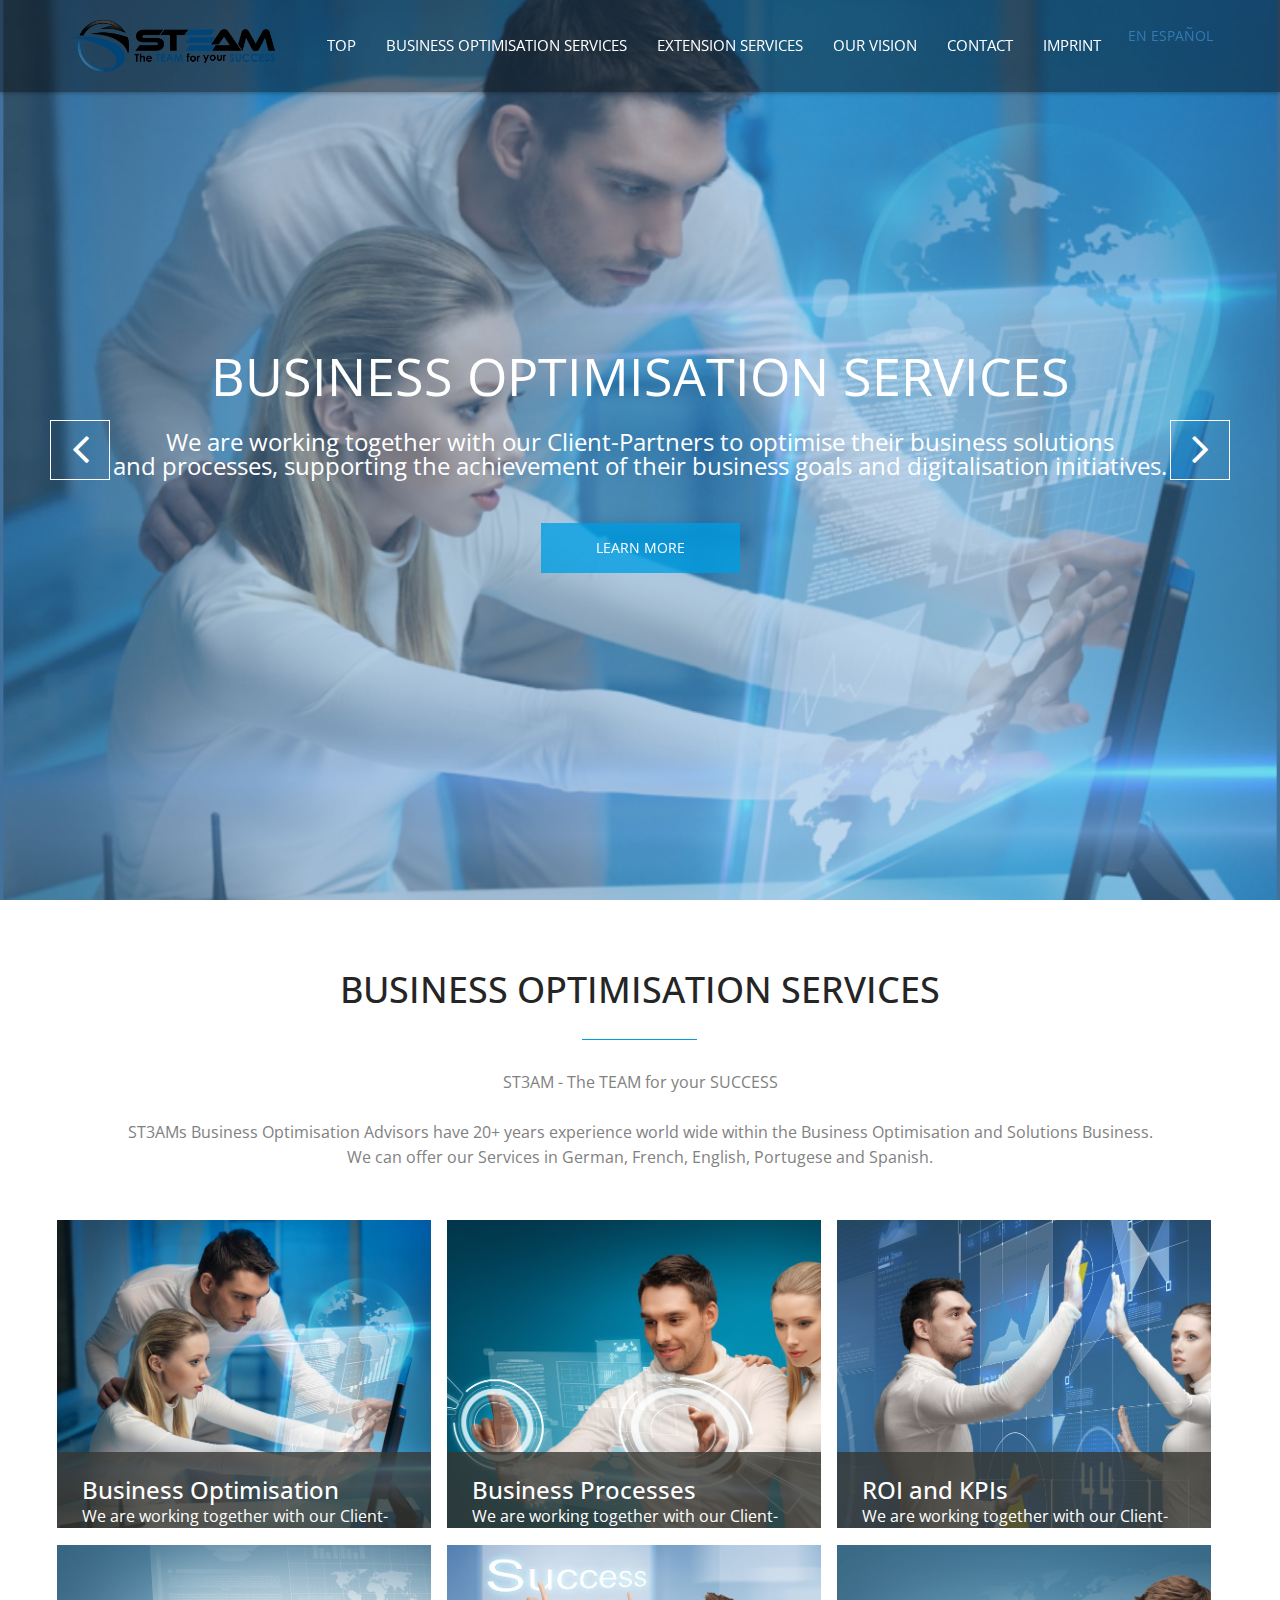
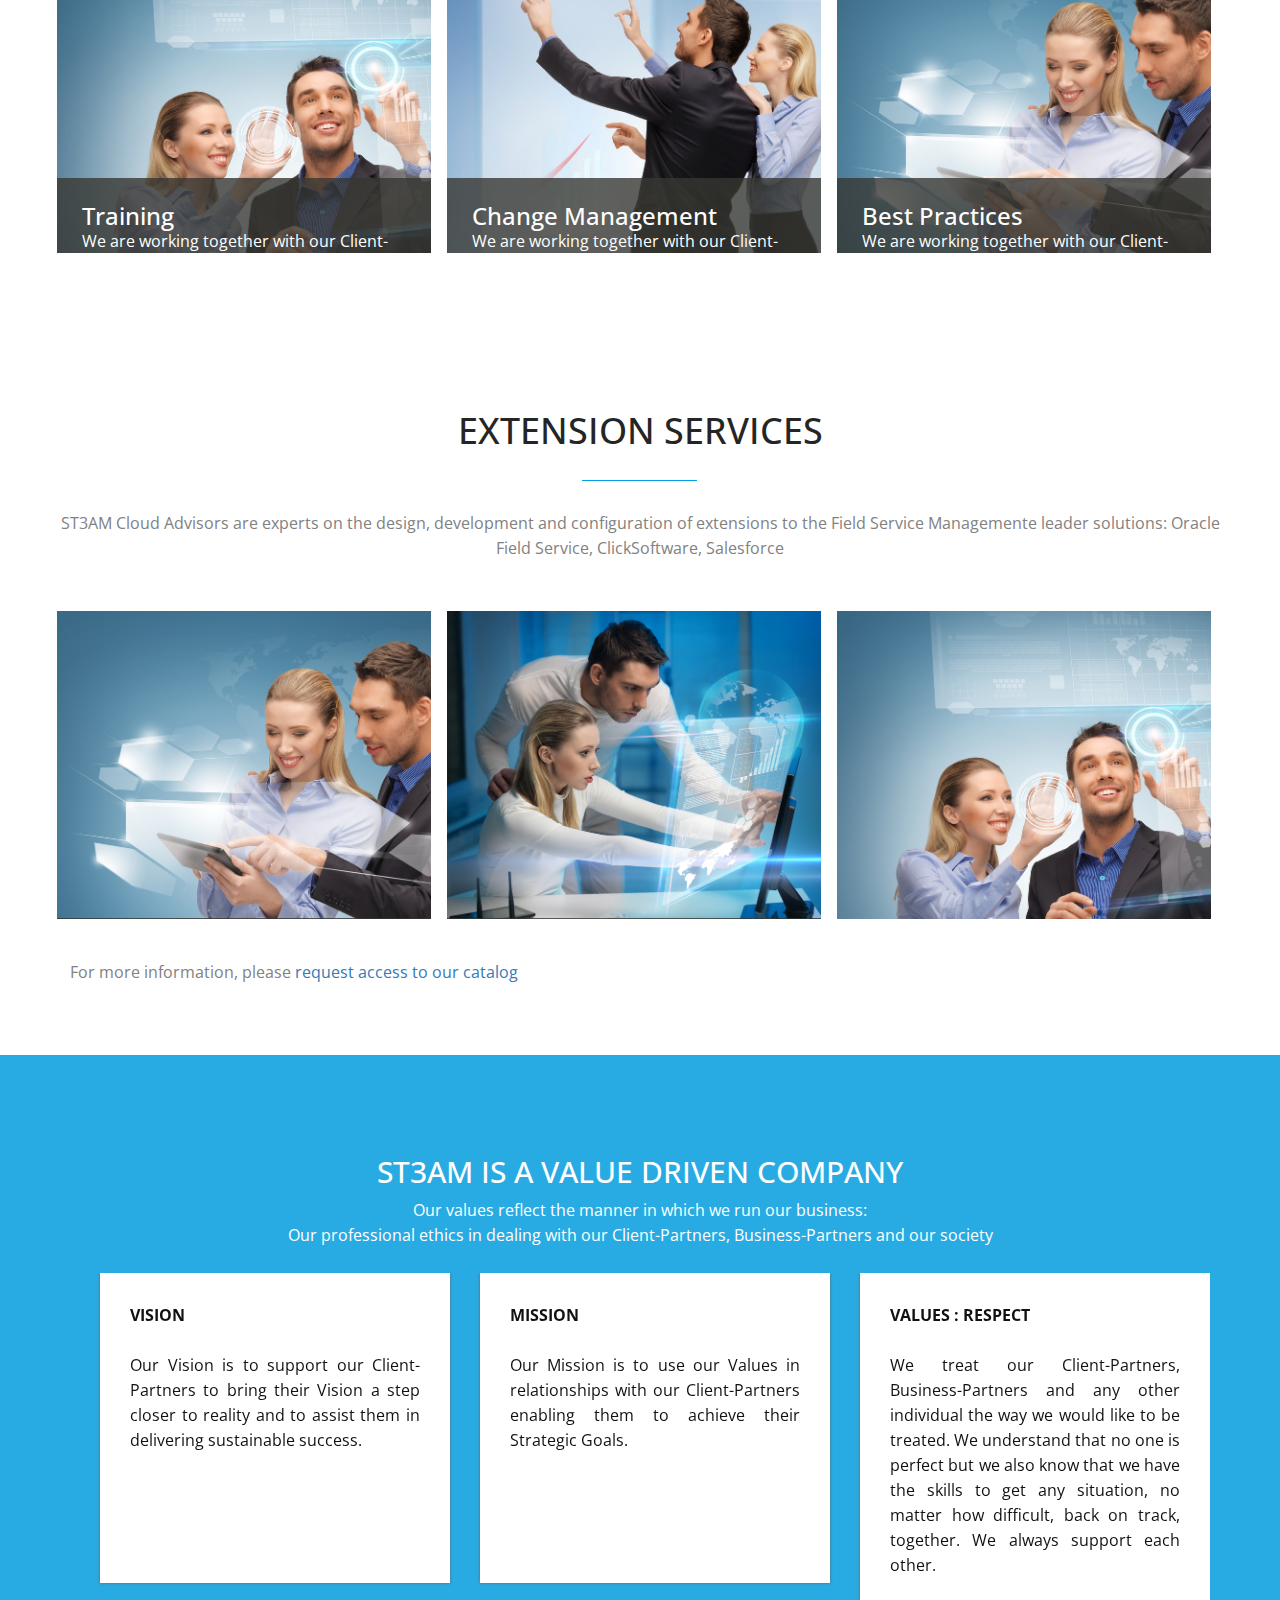
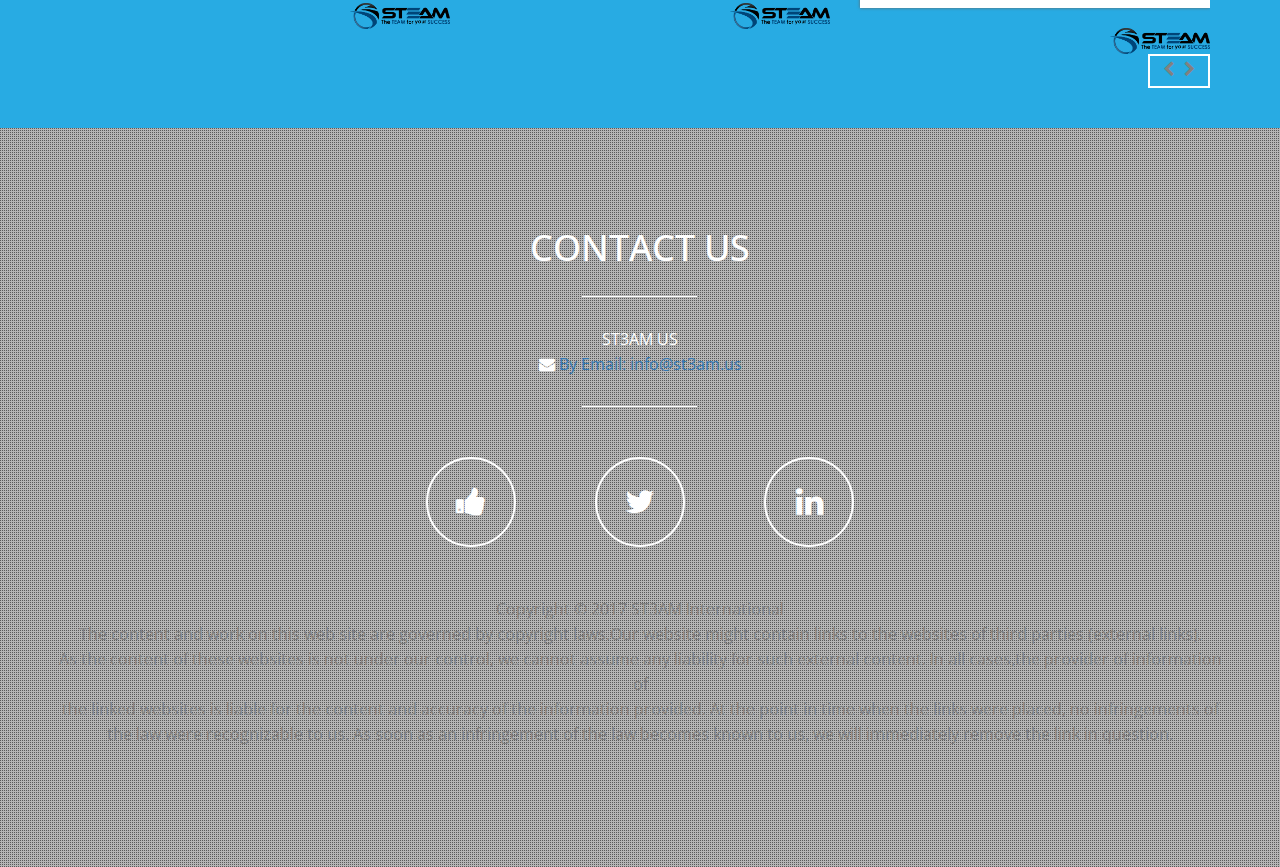
==== commit e401ce04: "Added spanish version" ====
--- a/index.html
+++ b/index.html
@@ -63,7 +63,7 @@
 
         gtag('config', 'G-WJNXH39EFV');
     </script>
-
+    <link rel="stylesheet" href="assets/css/Navigation-with-Button.css">
 </head>
 
 <body id="body">
@@ -108,8 +108,8 @@
                     <li><a href="#client">Our Vision</a></li>
                     <li><a href="#social">Contact</a></li>
                     <li><a href="#social">Imprint</a></li>
-
                 </ul>
+                <div class="nav navbar-right"><a class="btn btn-light action-button" role="button" href="index-es.html">En Español</a></div>
             </nav>
             <!-- /main nav -->
 
--- a/assets/css/Navigation-with-Button.css
+++ b/assets/css/Navigation-with-Button.css
@@ -0,0 +1,106 @@
+.navigation-clean-button {
+  background: #fff;
+  padding-top: .75rem;
+  padding-bottom: .75rem;
+  color: #333;
+  border-radius: 0;
+  box-shadow: none;
+  border: none;
+  margin-bottom: 0;
+}
+
+@media (min-width:768px) {
+  .navigation-clean-button {
+    padding-top: 1rem;
+    padding-bottom: 1rem;
+  }
+}
+
+.navigation-clean-button .navbar-brand {
+  font-weight: bold;
+  color: inherit;
+}
+
+.navigation-clean-button .navbar-brand:hover {
+  color: #222;
+}
+
+.navigation-clean-button .navbar-toggler {
+  border-color: #ddd;
+}
+
+.navigation-clean-button .navbar-toggler:hover, .navigation-clean-button .navbar-toggler:focus {
+  background: none;
+}
+
+.navigation-clean-button .navbar-toggler {
+  color: #888;
+}
+
+.navigation-clean-button .navbar-nav a.active, .navigation-clean-button .navbar-nav > .show > a {
+  background: none;
+  box-shadow: none;
+}
+
+.navigation-clean-button.navbar-light .navbar-nav a.active, .navigation-clean-button.navbar-light .navbar-nav a.active:focus, .navigation-clean-button.navbar-light .navbar-nav a.active:hover {
+  color: #8f8f8f;
+  box-shadow: none;
+  background: none;
+  pointer-events: none;
+}
+
+.navigation-clean-button.navbar .navbar-nav .nav-link {
+  padding-left: 18px;
+  padding-right: 18px;
+}
+
+.navigation-clean-button.navbar-light .navbar-nav .nav-link {
+  color: #465765;
+}
+
+.navigation-clean-button.navbar-light .navbar-nav .nav-link:focus, .navigation-clean-button.navbar-light .navbar-nav .nav-link:hover {
+  color: #37434d !important;
+  background-color: transparent;
+}
+
+.navigation-clean-button .navbar-nav > li > .dropdown-menu {
+  margin-top: -5px;
+  box-shadow: 0 4px 8px rgba(0,0,0,.1);
+  background-color: #fff;
+  border-radius: 2px;
+}
+
+.navigation-clean-button .dropdown-menu .dropdown-item:focus, .navigation-clean-button .dropdown-menu .dropdown-item {
+  line-height: 2;
+  font-size: 14px;
+  color: #37434d;
+}
+
+.navigation-clean-button .dropdown-menu .dropdown-item:focus, .navigation-clean-button .dropdown-menu .dropdown-item:hover {
+  background: #eee;
+  color: inherit;
+}
+
+.navigation-clean-button .actions .login {
+  margin-right: 1rem;
+  text-decoration: none;
+  color: #465765;
+}
+
+.navigation-clean-button .navbar-text .action-button, .navigation-clean-button .navbar-text .action-button:active, .navigation-clean-button .navbar-text .action-button:hover {
+  background: #56c6c6;
+  border-radius: 20px;
+  font-size: inherit;
+  color: #fff;
+  box-shadow: none;
+  border: none;
+  text-shadow: none;
+  padding: .5rem 1rem;
+  transition: background-color 0.25s;
+  font-size: inherit;
+}
+
+.navigation-clean-button .navbar-text .action-button:hover {
+  background: #66d7d7;
+}
+
